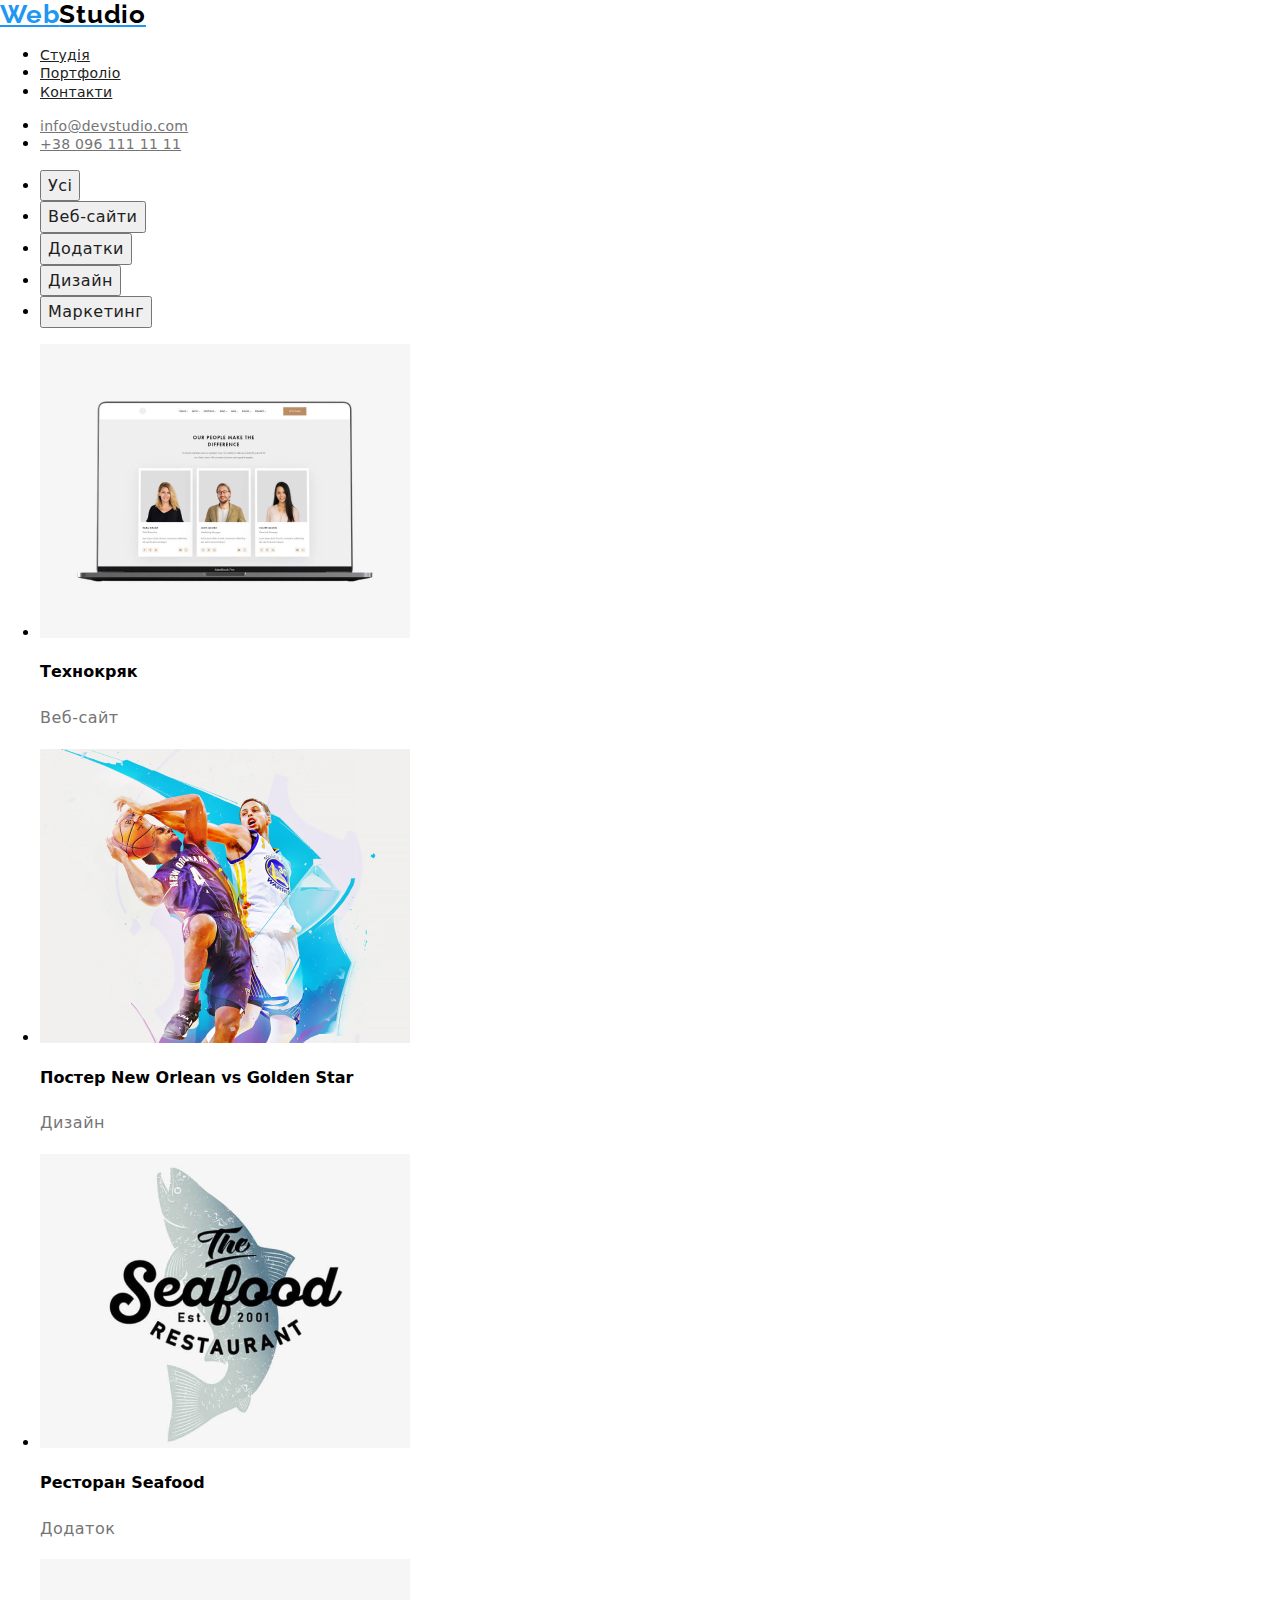
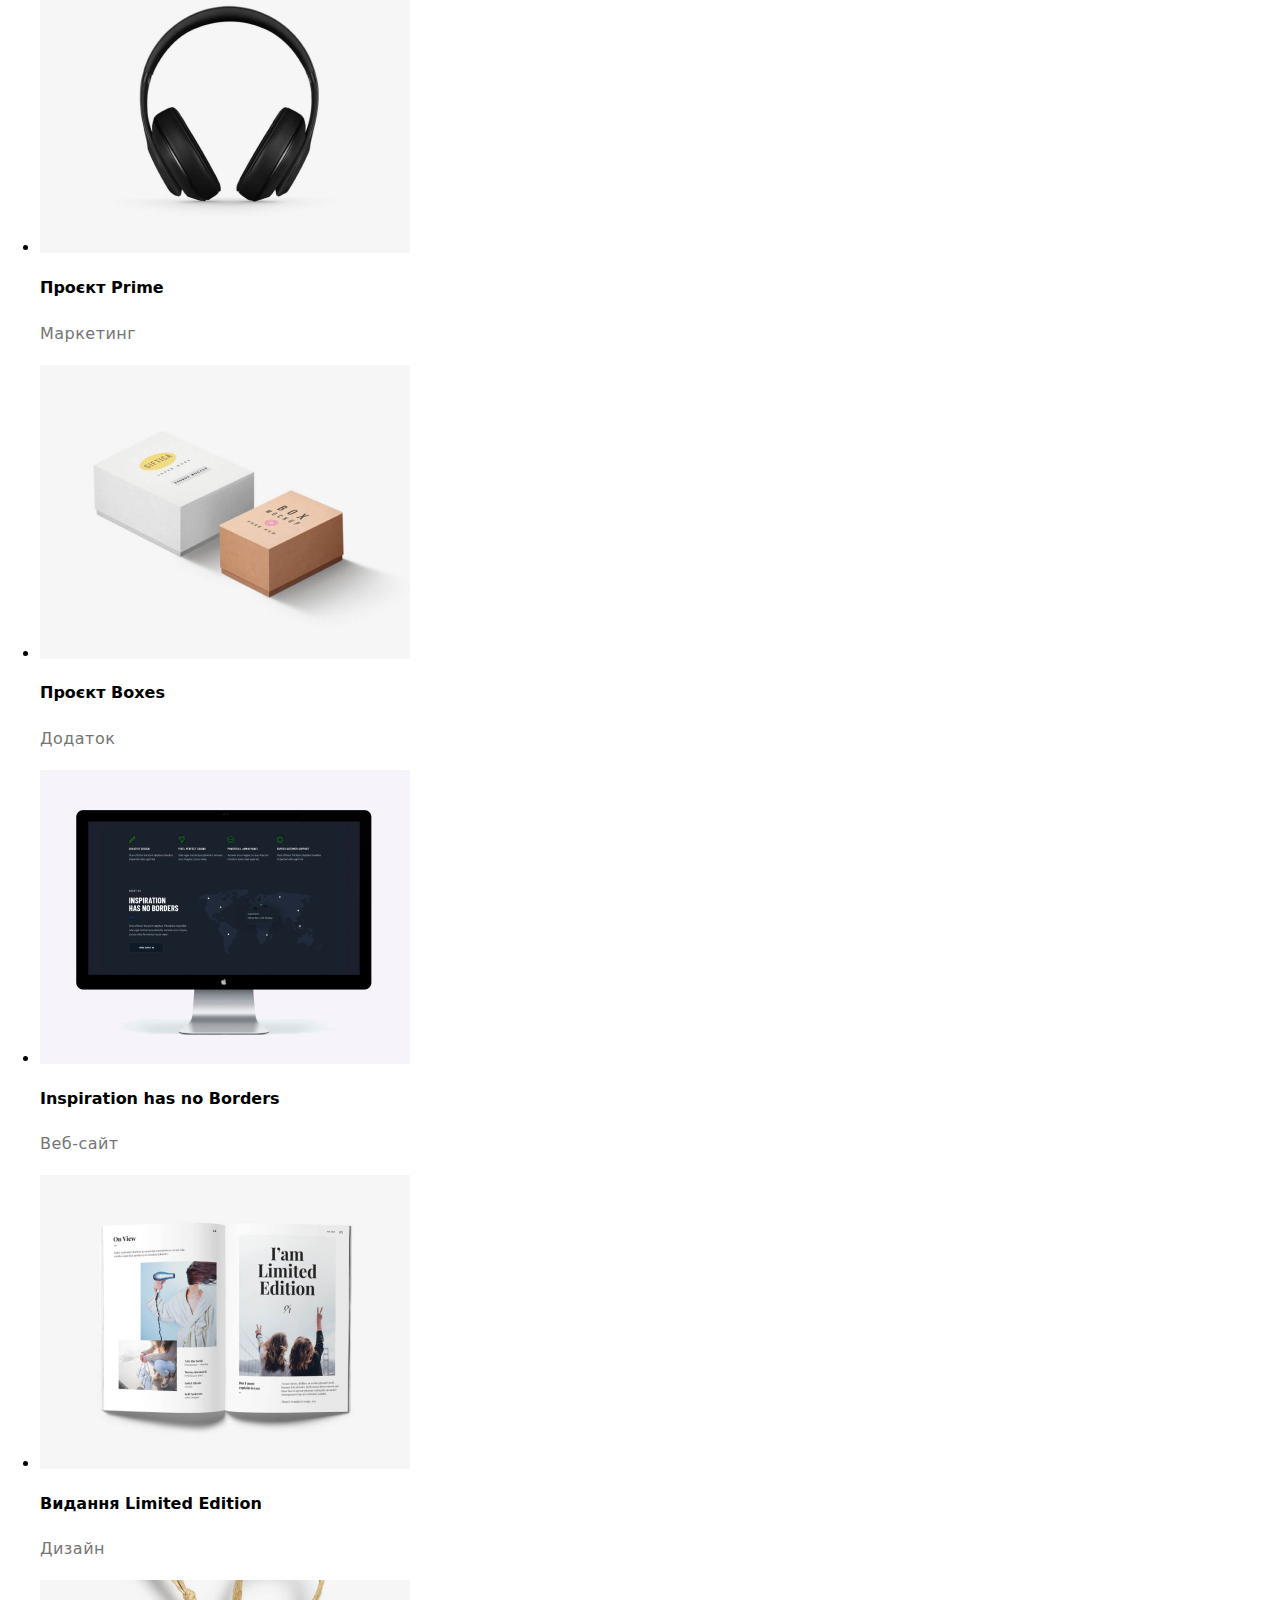
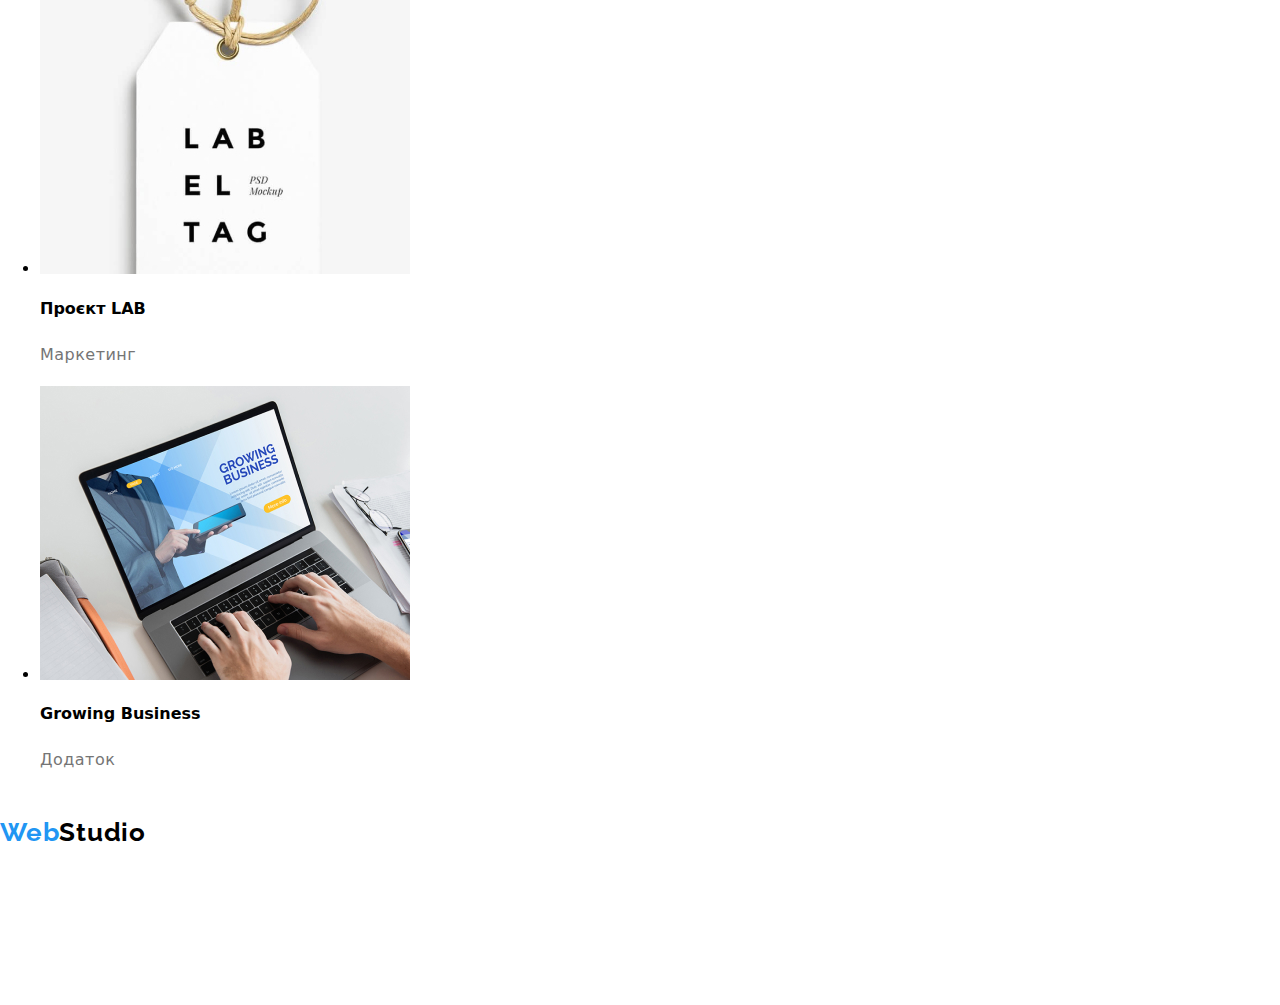
==== portfolio.html @ 3a5f72e8 "normalize" ====
<!DOCTYPE html>
<html lang="en">
<head>
    <meta charset="UTF-8">
    <meta name="viewport" content="width=device-width, initial-scale=1.0">
    <title>Document</title>
    <link rel="preconnect" href="https://fonts.googleapis.com">
    <link rel="preconnect" href="https://fonts.gstatic.com" crossorigin>
    <link href="https://fonts.googleapis.com/css2?family=Raleway:wght@700&family=Roboto:wght@400;500;700;900&display=swap" rel="stylesheet">
        <link rel="stylesheet" href="./style.css">
        <link rel="stylesheet" href="https://cdnjs.cloudflare.com/ajax/libs/modern-normalize/2.0.0/modern-normalize.min.css">
</head>
<body>
    <main>
    <section class="navigation">
<header class="navigation-head">
    <a class="nav-first" href="./index.html">Web<span class="nav-second">Studio</span></a>
    <nav class="navigation-head">
        <ul class="navigation-list">
            <li class="navigation-item">
                <a href="./index.html" class="navigation-title">Студія</a>
            </li>
            <li class="navigation-item">
                <a href="./portfolio.html" class="navigation-title">Портфоліо</a>
            </li>
            <li class="navigation-item">
                <a href="" class="navigation-title">Контакти</a>
            </li>
        </ul>
    </nav>
    <ul>
        <li class="navigation-item">
            <a href="mailto:info@devstudio.com" class="navigation-address">info@devstudio.com</a>
        </li>
        <li class="navigation-item">
            <a href="tel:+380961111111" class="navigation-address">+38 096 111 11 11</a>
        </li>
    </ul>
</header>
</section>
<section class="works">
    <ul class="works-table">
        <li class="works-item">
            <button class="works-button" type="button">Усі</button>
        </li>
        <li class="works-item">
            <button class="works-button" type="button">Веб-сайти</button>
        </li>
        <li class="works-item">
            <button class="works-button" type="button">Додатки</button>
        </li>
        <li class="works-item">
            <button class="works-button" type="button">Дизайн</button>
        </li>
        <li class="works-item">
            <button class="works-button" type="button">Маркетинг</button>
        </li>
    </ul>
    </section>
    <section class="workers">
    <ul class="workers-chart">
        <li class="">
            <img src="./images/project_1.jpg" alt="Технокряк" class="workers">
            <h4 class="workers-title">Технокряк</h4>
            <p class="workers-text">Веб-сайт</p>
        </li>
        <li class="workers-item">
            <img src="./images/project_2.jpg" alt="Дизайн" class="">
            <h4 class="workers-title">Постер New Orlean vs Golden Star</h4>
            <p class="workers-text">Дизайн</p>
        </li>
        <li class="workers-item">
            <img src="./images/project_3.jpg" alt="Додаток" class="workers">
            <h4 class="workers-title">Ресторан Seafood</h4>
            <p class="workers-text">Додаток</p>
        </li>
        <li class="workers-item">
            <img src="./images/project_4.jpg" alt="Маркетинг">
            <h4 class="workers-title">Проєкт Prime</h4>
            <p class="workers-text">Маркетинг</p>
        </li>
        <li class="workers-item">
            <img src="./images/project_5.jpg" alt="Додаток">
            <h4 class="workers-title">Проєкт Boxes</h4>
            <p class="workers-text">Додаток</p>
        </li>
        <li class="workers-item">
            <img src="./images/project_6.jpg" alt="Веб-сайт">
            <h4 class="workers-title">Inspiration has no Borders</h4>
            <p class="workers-text">Веб-сайт</p>
        </li>
        <li class="workers-item">
            <img src="./images/project_7.jpg" alt="Дизайн">
            <h4 class="workers-title">Видання Limited Edition</h4>
            <p class="workers-text">Дизайн</p>
        </li>
        <li class="workers-item">
            <img src="./images/project_8.jpg" alt="Маркетинг">
            <h4 class="workers-title">Проєкт LAB</h4>
            <p class="workers-text">Маркетинг</p>
        </li>
        <li class="workers-item">
            <img src="./images/project_9.jpg" alt="Додаток">
            <h4 class="workers-title">Growing Business</h4>
            <p class="workers-text">Додаток</p>
        </li>
    </ul>
</main>
</section>
<section class="cellar">
<footer class="cellar-basement">
    <h5 class="basement-first">Web<span class="basement-second">Studio</span></h5>
    <p class="cellar-street">м. Київ, пр-т Лесі Українки, 26</p>
    <p class="cellar-email">info@devstudio.com</p>
    <p class="cellar-tell">+38 096 111 11 11</p>
</footer>
</section>
</body>
</html>
---- style.css ----
:root{
    
    --texts-color: #212121;
    --contents-color: #757575;
    --overlay-color: #2196F3;
    --footer-color: #2F303A;
    --buttons-color: #F5F4FA;

}

body {
    font-family: 'Roboto';
}

.nav-title {
    font-weight: 500;
    font-size: 14px;
    line-height: normal;
    letter-spacing: 2.64px;
    color: var(--texts-color);
}

.nav-title:hover {
    color: #2196F3;
}

.nav-address {
    font-weight: 500;
    font-size: 14px;
    line-height: normal;
    letter-spacing: 0.28px;
    color: var(--contents-color);
}

.nav-address:hover {
    color: #2196F3;
}

.advertising-title {
    color: #FFF;
text-align: center;
font-size: 44px;
font-weight: 900;
line-height: 1.36; 
letter-spacing: 2.64px;
text-transform: uppercase;
}

.advertising-order {
    color: #FFF;
    font-size: 16px;
    font-weight: 700;
    line-height: 1.8;
    letter-spacing: 0.96px;
    text-align: center;
}

.advertising-text {
    font-weight: 700;
    font-size: 14px;
    line-height: normal;
    letter-spacing: 0.42px;
    text-transform: uppercase;
    color: var(--texts-color);
}

.advertising-information {
    font-weight: 400;
    font-size: 14px;
    line-height: 1.7;
    letter-spacing: 0.42px;
    color: var(--contents-color);
}

.about-title {
    font-weight: 700;
    font-size: 36px;
    line-height: normal;
    text-align: center;
    letter-spacing: 1.08px;
    color: var(--texts-color);
}

.about-headline {
    color: var(--texts-color);
text-align: center;
font-size: 36px;
font-weight: 700;
line-height: normal;
letter-spacing: 1.08px;
}

.about-worker {
    color: var(--texts-color);
text-align: center;
font-size: 16px;
font-weight: 500;
line-height: normal;
letter-spacing: 0.48px;
}


.about-work {
    color: var(--contents-color);
text-align: center;
font-size: 16px;
font-weight: 400;
line-height: normal;
letter-spacing: 0.48px;
}


.basement-address {
    color: #FFF;
    font-family: Roboto;
    font-size: 14px;
    font-weight: 400;
    line-height: 1.7; 
    letter-spacing: 0.42px;
}

.basement-email {
    color: rgba(255, 255, 255, 0.60);

    font-family: Roboto;
    font-size: 14px;
    font-weight: 400;
    line-height: 1.7;
    letter-spacing: 0.42px;
}

.basement-tel {
    color: rgba(255, 255, 255, 0.60);

    font-family: Roboto;
    font-size: 14px;
    font-weight: 400;
    line-height: 1.7;
    letter-spacing: 0.42px;
}

.navigation-title {
    color: var(--texts-color);
font-size: 14px;
font-weight: 500;
line-height: normal;
letter-spacing: 0.28px;
}

.navigation-title:hover {
    color: #2196F3;
}

.navigation-address {
    color: var(--contents-color);
font-size: 14px;
font-weight: 500;
line-height: normal;
letter-spacing: 0.28px;
}

.navigation-address:hover {
    color: #2196F3;
}

.works-button {
    color: var(--texts-color);
text-align: center;
font-size: 16px;
font-weight: 500;
line-height: 1.6;
letter-spacing: 0.48px;
}

.works-button:hover
    color: #FFF ;
    border: none;

.workers-title {
    color: var(--texts-color);
font-size: 18px;
font-weight: 700;
line-height: 2;
letter-spacing: 1.08px;
}

.workers-text {
    color: var(--contents-color);
font-size: 16px;
font-weight: 400;
line-height: 1.87;
letter-spacing: 0.48px;
}

.cellar-street {
    color: #FFF;
    font-family: Roboto;
    font-size: 14px;
    font-weight: 400;
    line-height: 1.7;
    letter-spacing: 0.42px;
}

.cellar-email {
    color: rgba(255, 255, 255, 0.60);
    font-family: Roboto;
    font-size: 14px;
    font-weight: 400;
    line-height: 1.7;
    letter-spacing: 0.42px;
}

.cellar-tell {
    color: rgba(255, 255, 255, 0.60);
    font-family: Roboto;
    font-size: 14px;
    font-weight: 400;
    line-height: 1.7;
    letter-spacing: 0.42px;
}

.basement-first {
    color: #2196F3;
    font-family: Raleway;
    font-size: 26px;
    font-style: normal;
    font-weight: 700;
    line-height: 138,46%;
    letter-spacing: 0.78px;
}

.nav-first {
    color: #2196F3;
font-family: Raleway;
font-size: 26px;
font-style: normal;
font-weight: 700;
line-height: 138,46%;
letter-spacing: 0.78px;
}

.basement-second {
    color: #000;
font-family: Raleway;
font-size: 26px;
font-style: normal;
font-weight: 700;
line-height: 138,46%;
letter-spacing: 0.78px;
}

.nav-second {
    color: #000;
font-family: Raleway;
font-size: 26px;
font-style: normal;
font-weight: 700;
line-height: 138,46%;
letter-spacing: 0.78px;
}
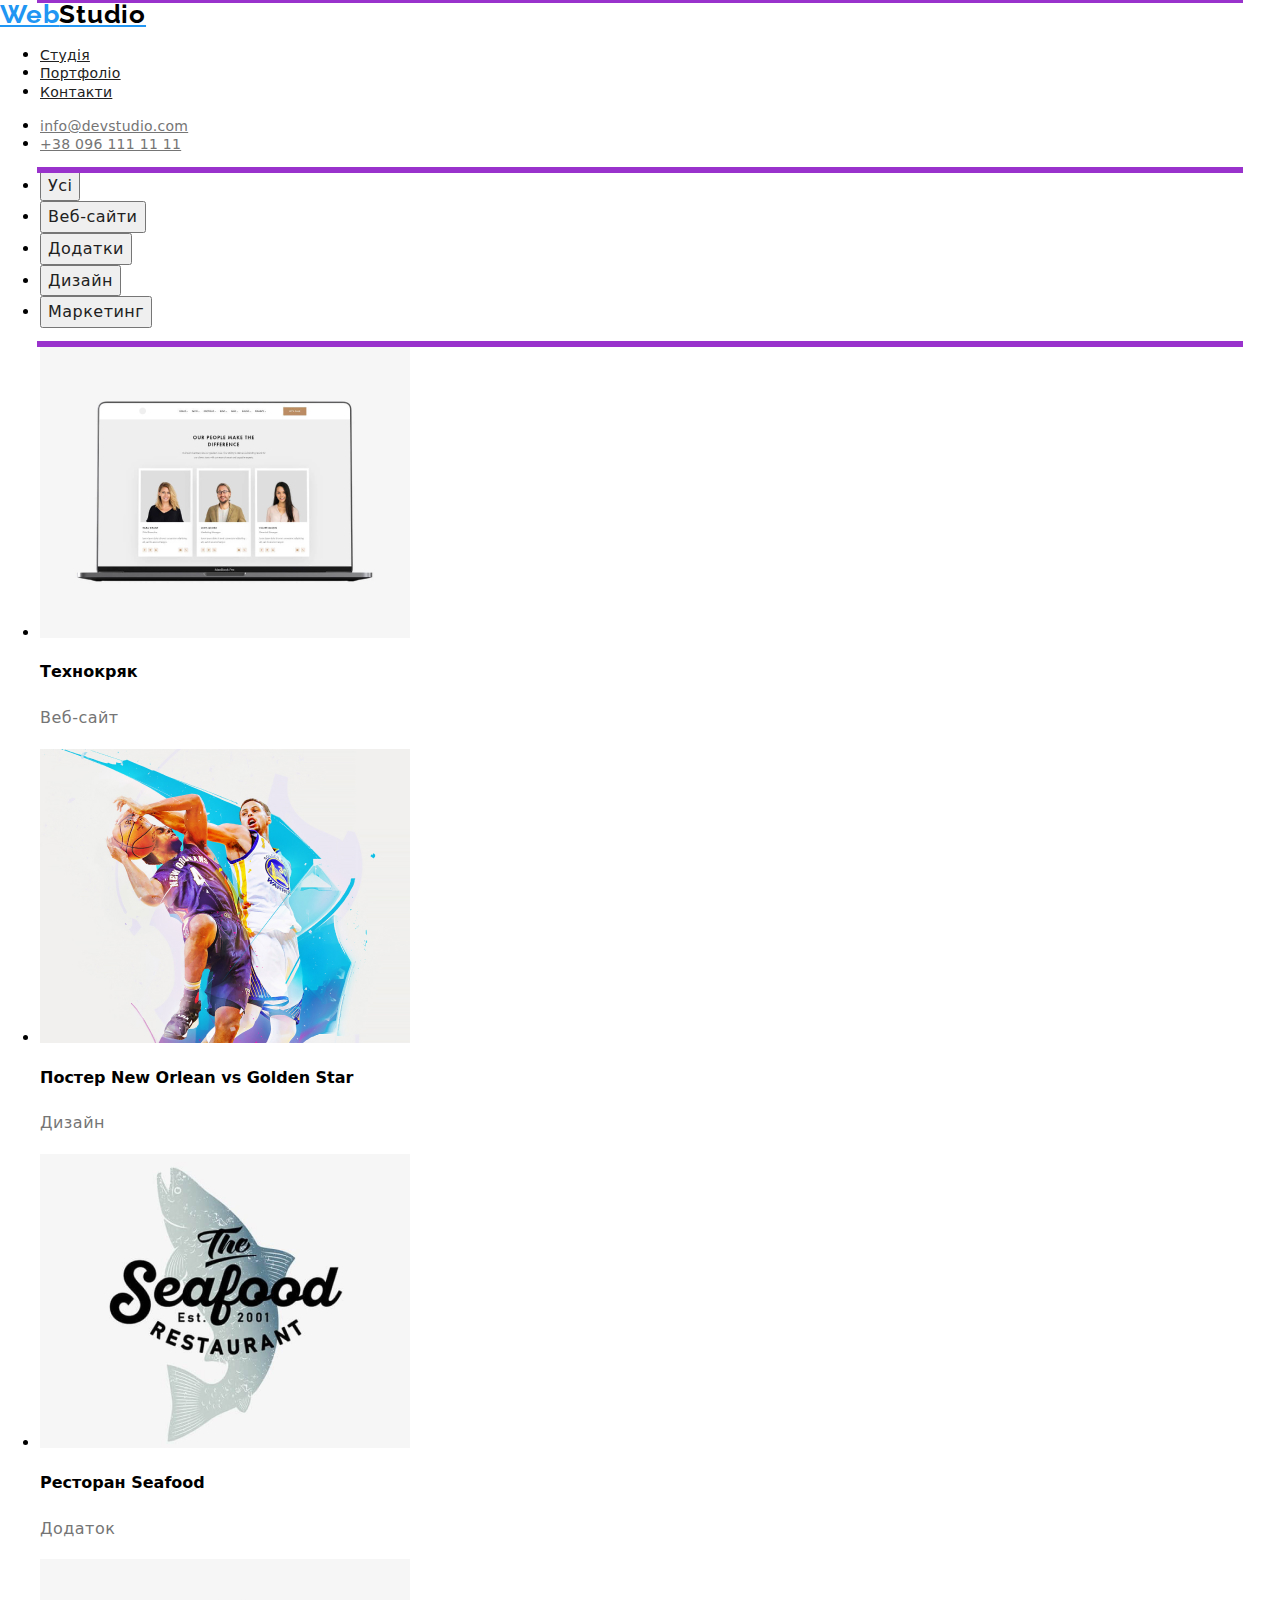
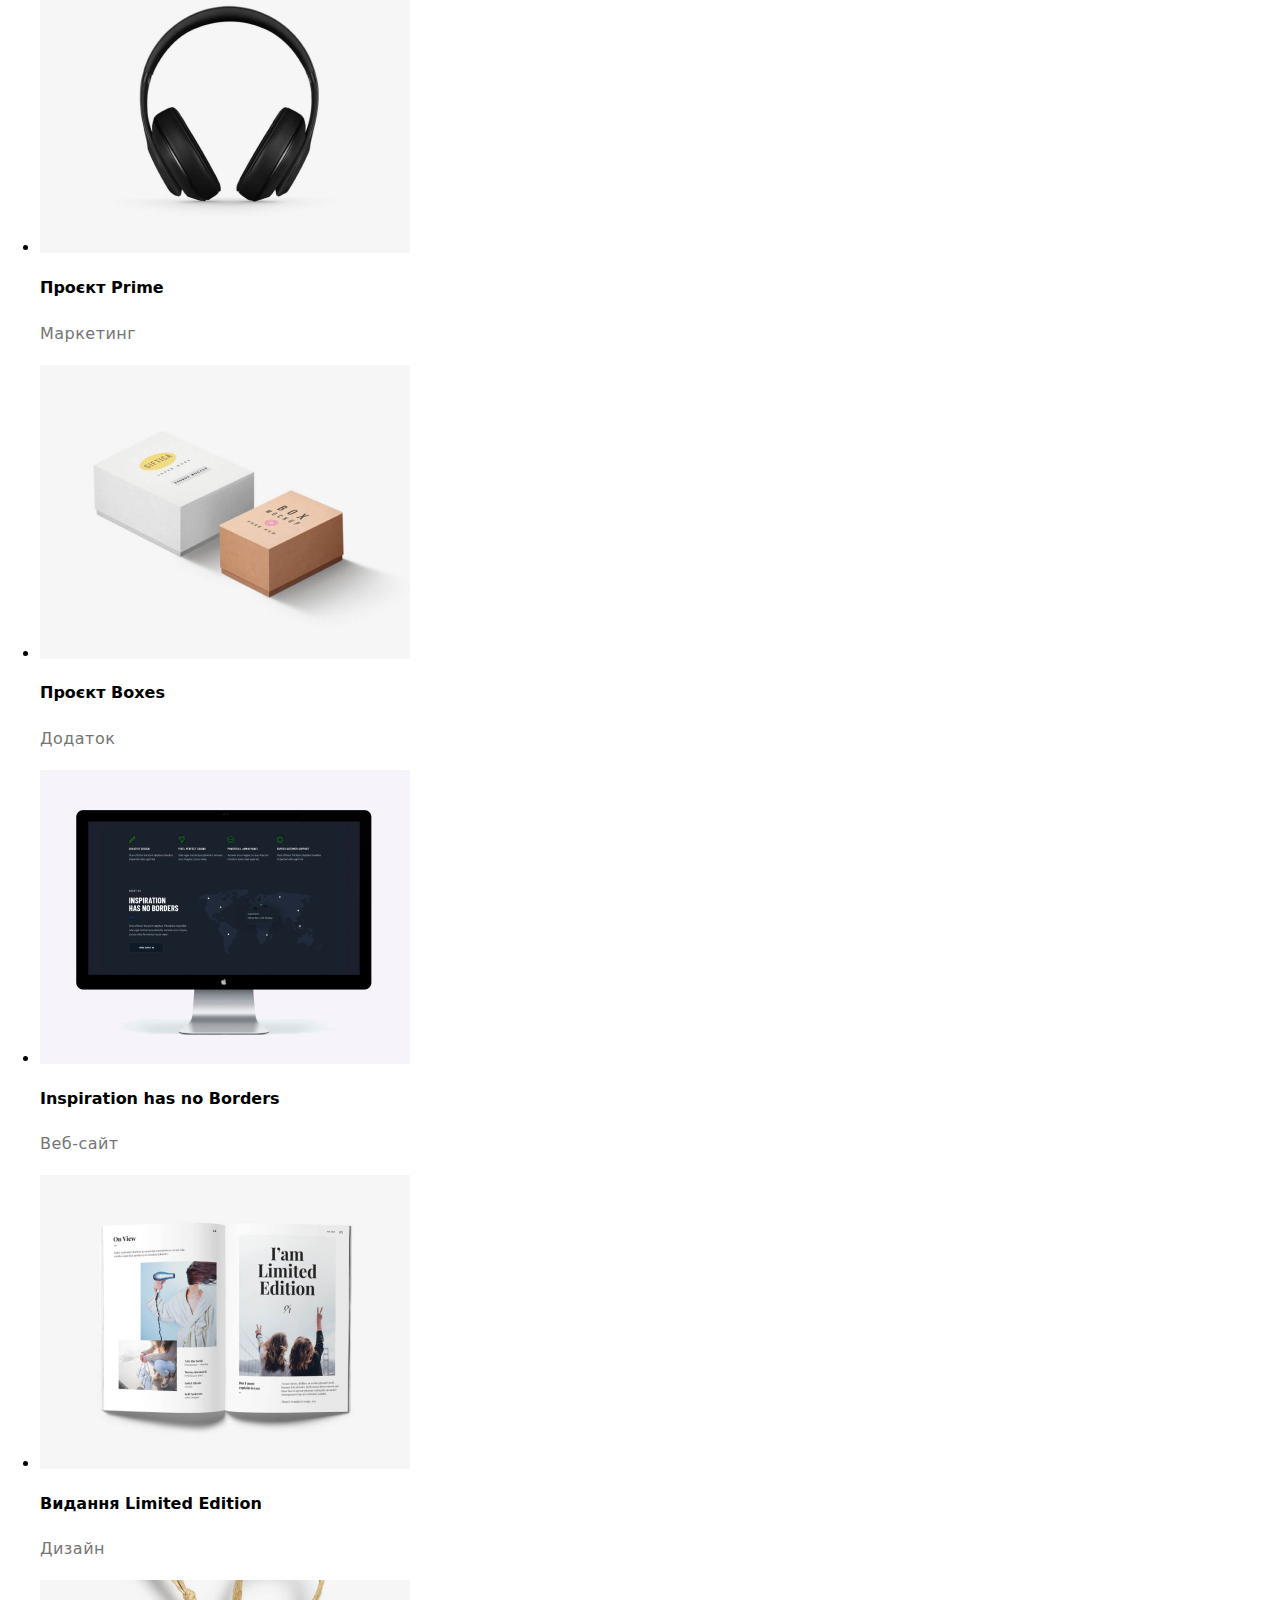
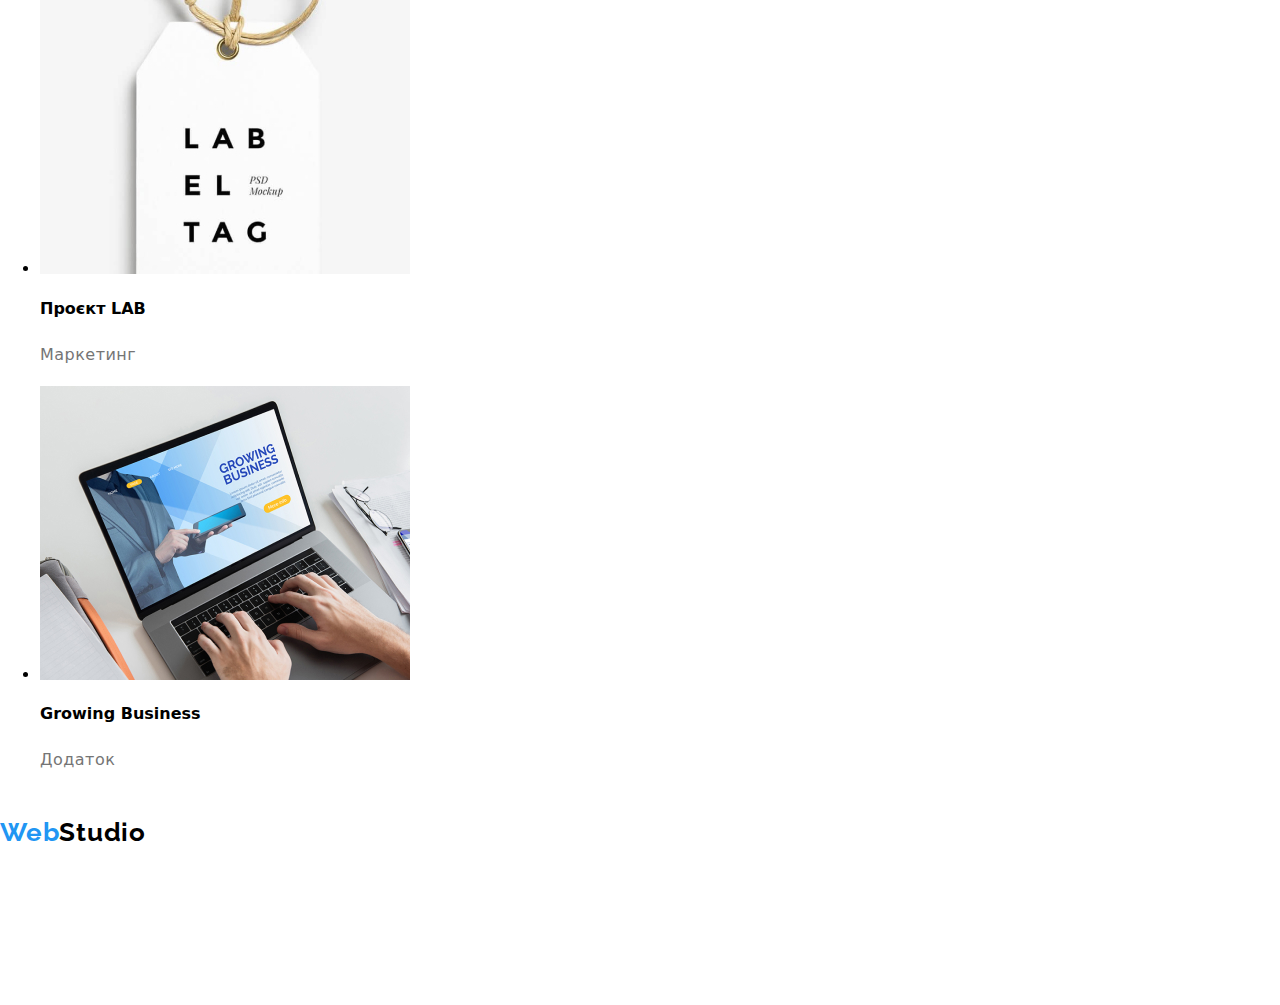
==== commit 8915991b: "container" ====
--- a/portfolio.html
+++ b/portfolio.html
@@ -13,6 +13,7 @@
 <body>
     <main>
     <section class="navigation">
+        <div class="container"></div>
 <header class="navigation-head">
     <a class="nav-first" href="./index.html">Web<span class="nav-second">Studio</span></a>
     <nav class="navigation-head">
@@ -37,8 +38,10 @@
         </li>
     </ul>
 </header>
+</div>
 </section>
 <section class="works">
+    <div class="container"></div>
     <ul class="works-table">
         <li class="works-item">
             <button class="works-button" type="button">Усі</button>
@@ -56,8 +59,10 @@
             <button class="works-button" type="button">Маркетинг</button>
         </li>
     </ul>
+</div>
     </section>
     <section class="workers">
+        <div class="container"></div>
     <ul class="workers-chart">
         <li class="">
             <img src="./images/project_1.jpg" alt="Технокряк" class="workers">
@@ -106,6 +111,7 @@
         </li>
     </ul>
 </main>
+</div>
 </section>
 <section class="cellar">
 <footer class="cellar-basement">
@@ -114,6 +120,7 @@
     <p class="cellar-email">info@devstudio.com</p>
     <p class="cellar-tell">+38 096 111 11 11</p>
 </footer>
+</div>
 </section>
 </body>
 </html>--- a/style.css
+++ b/style.css
@@ -1,3 +1,11 @@
+.container {
+    width: 1200px;
+    padding-left: 15px;
+    padding-right: 15px;
+    margin: 0 auto;
+    outline: solid darkorchid;
+}
+
 
 :root{
     
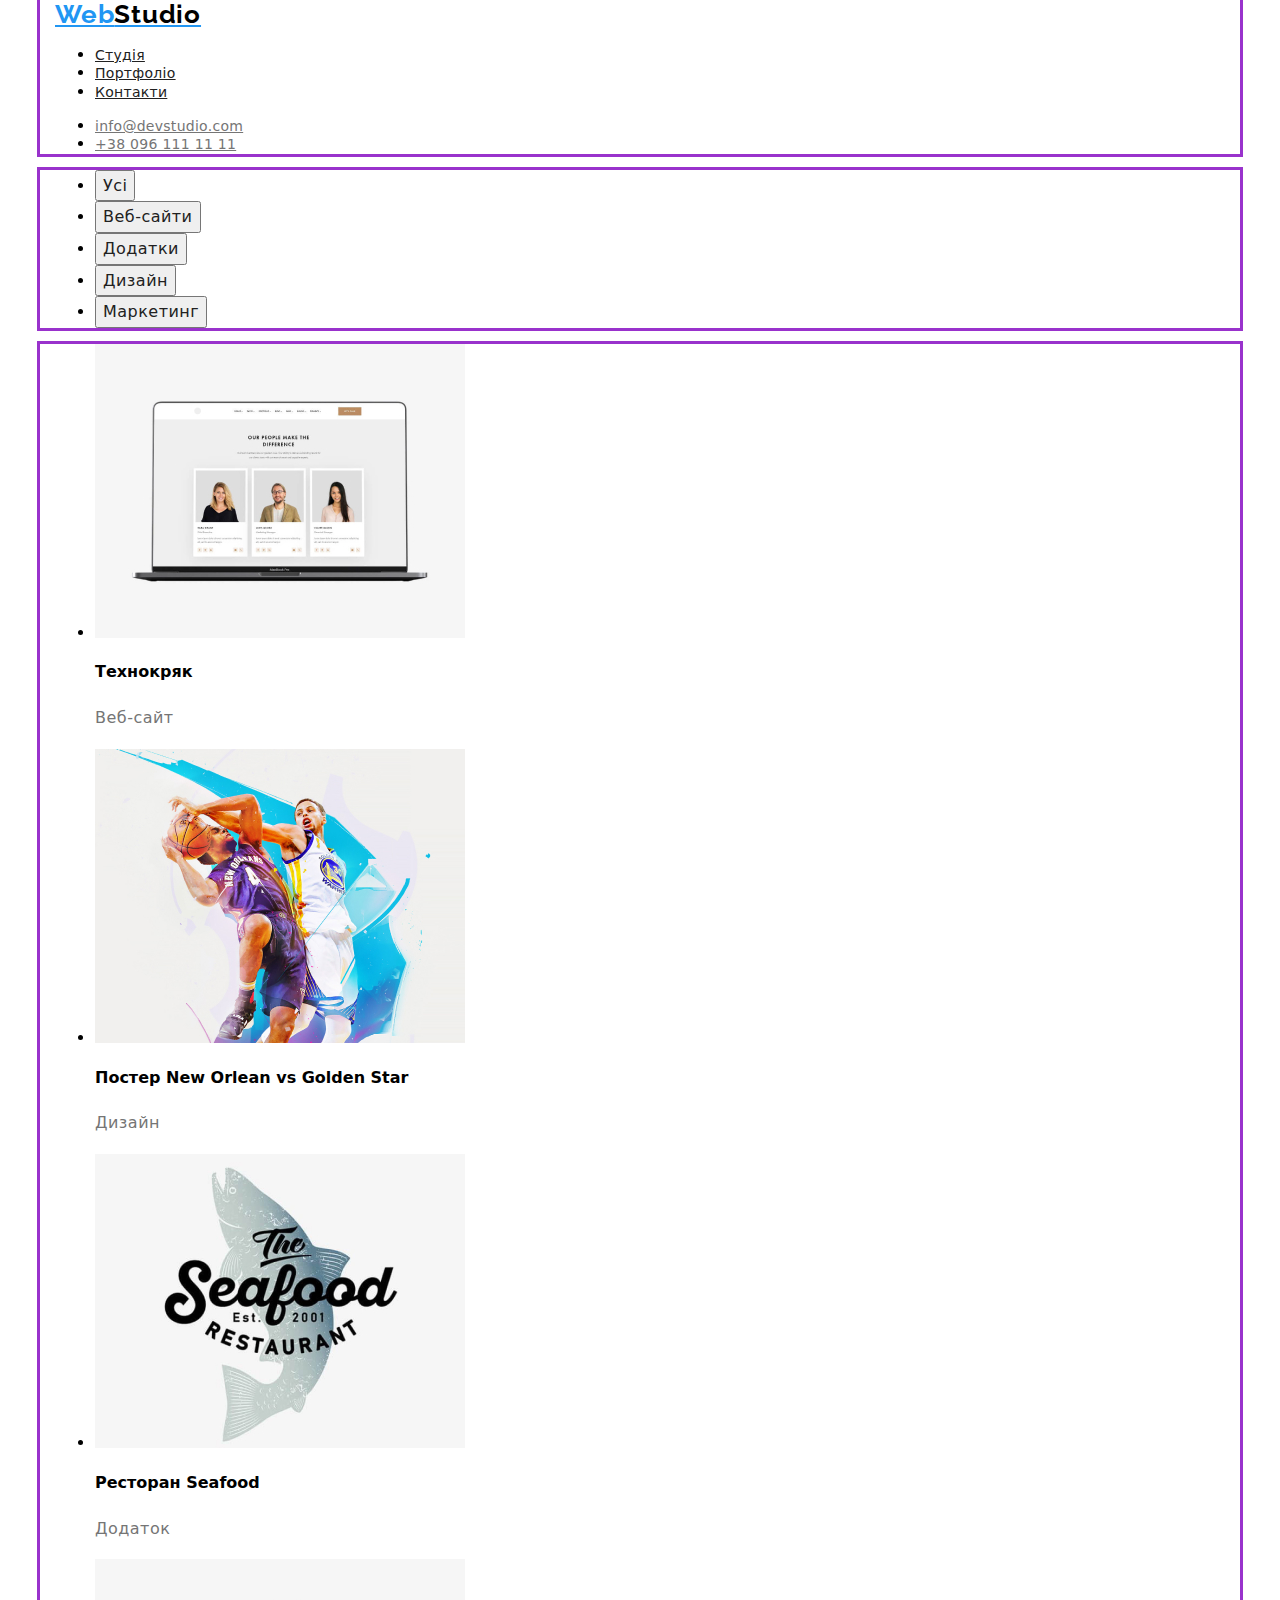
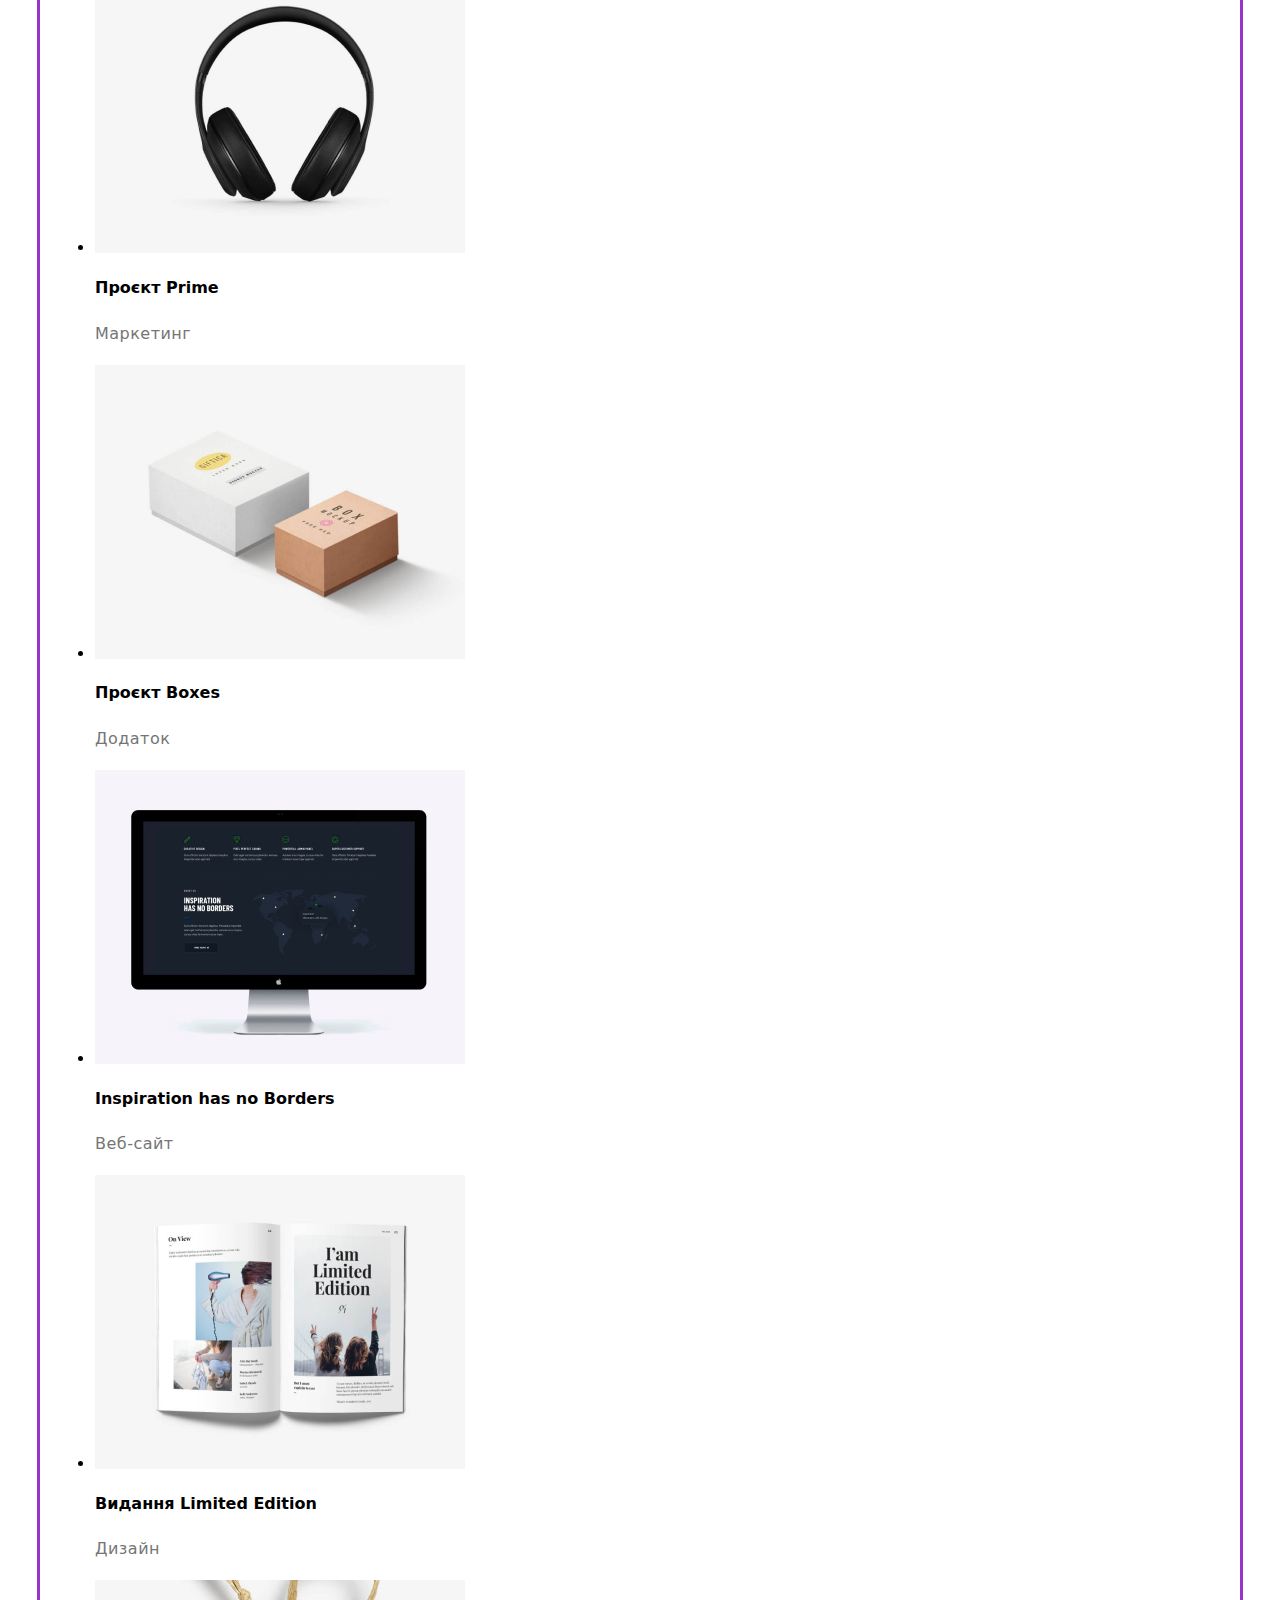
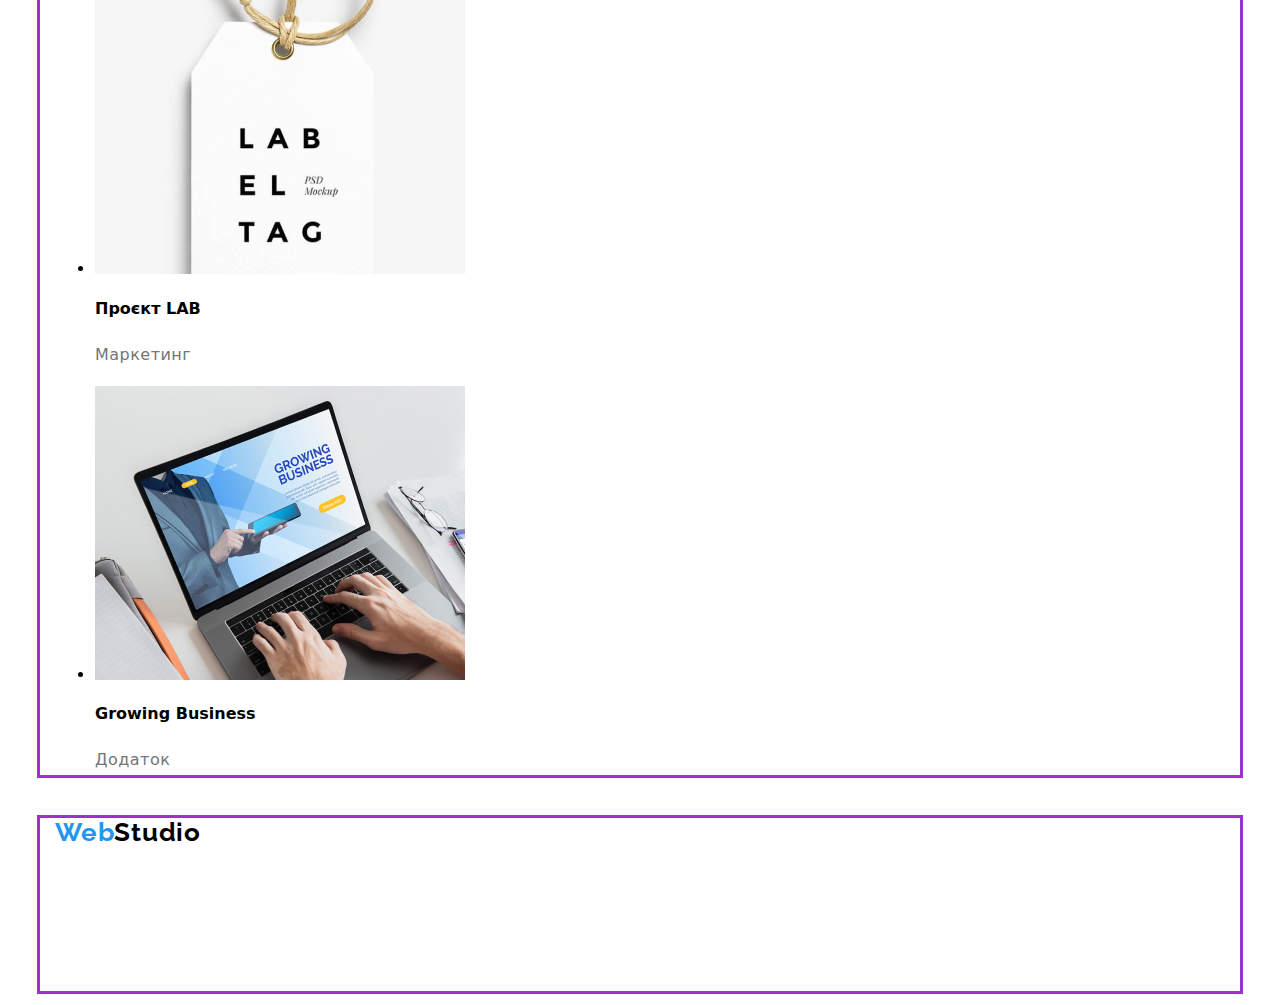
==== commit 382e1095: "portfolio container fix" ====
--- a/portfolio.html
+++ b/portfolio.html
@@ -13,8 +13,8 @@
 <body>
     <main>
     <section class="navigation">
-        <div class="container"></div>
 <header class="navigation-head">
+    <div class="container">
     <a class="nav-first" href="./index.html">Web<span class="nav-second">Studio</span></a>
     <nav class="navigation-head">
         <ul class="navigation-list">
@@ -41,7 +41,7 @@
 </div>
 </section>
 <section class="works">
-    <div class="container"></div>
+    <div class="container">
     <ul class="works-table">
         <li class="works-item">
             <button class="works-button" type="button">Усі</button>
@@ -62,7 +62,7 @@
 </div>
     </section>
     <section class="workers">
-        <div class="container"></div>
+        <div class="container">
     <ul class="workers-chart">
         <li class="">
             <img src="./images/project_1.jpg" alt="Технокряк" class="workers">
@@ -115,12 +115,13 @@
 </section>
 <section class="cellar">
 <footer class="cellar-basement">
+    <div class="container">
     <h5 class="basement-first">Web<span class="basement-second">Studio</span></h5>
     <p class="cellar-street">м. Київ, пр-т Лесі Українки, 26</p>
     <p class="cellar-email">info@devstudio.com</p>
     <p class="cellar-tell">+38 096 111 11 11</p>
+    </div>
 </footer>
-</div>
 </section>
 </body>
 </html>--- a/style.css
+++ b/style.css
@@ -182,8 +182,7 @@
 }
 
 .works-button:hover
-    color: #FFF ;
-    border: none;
+
 
 .workers-title {
     color: var(--texts-color);
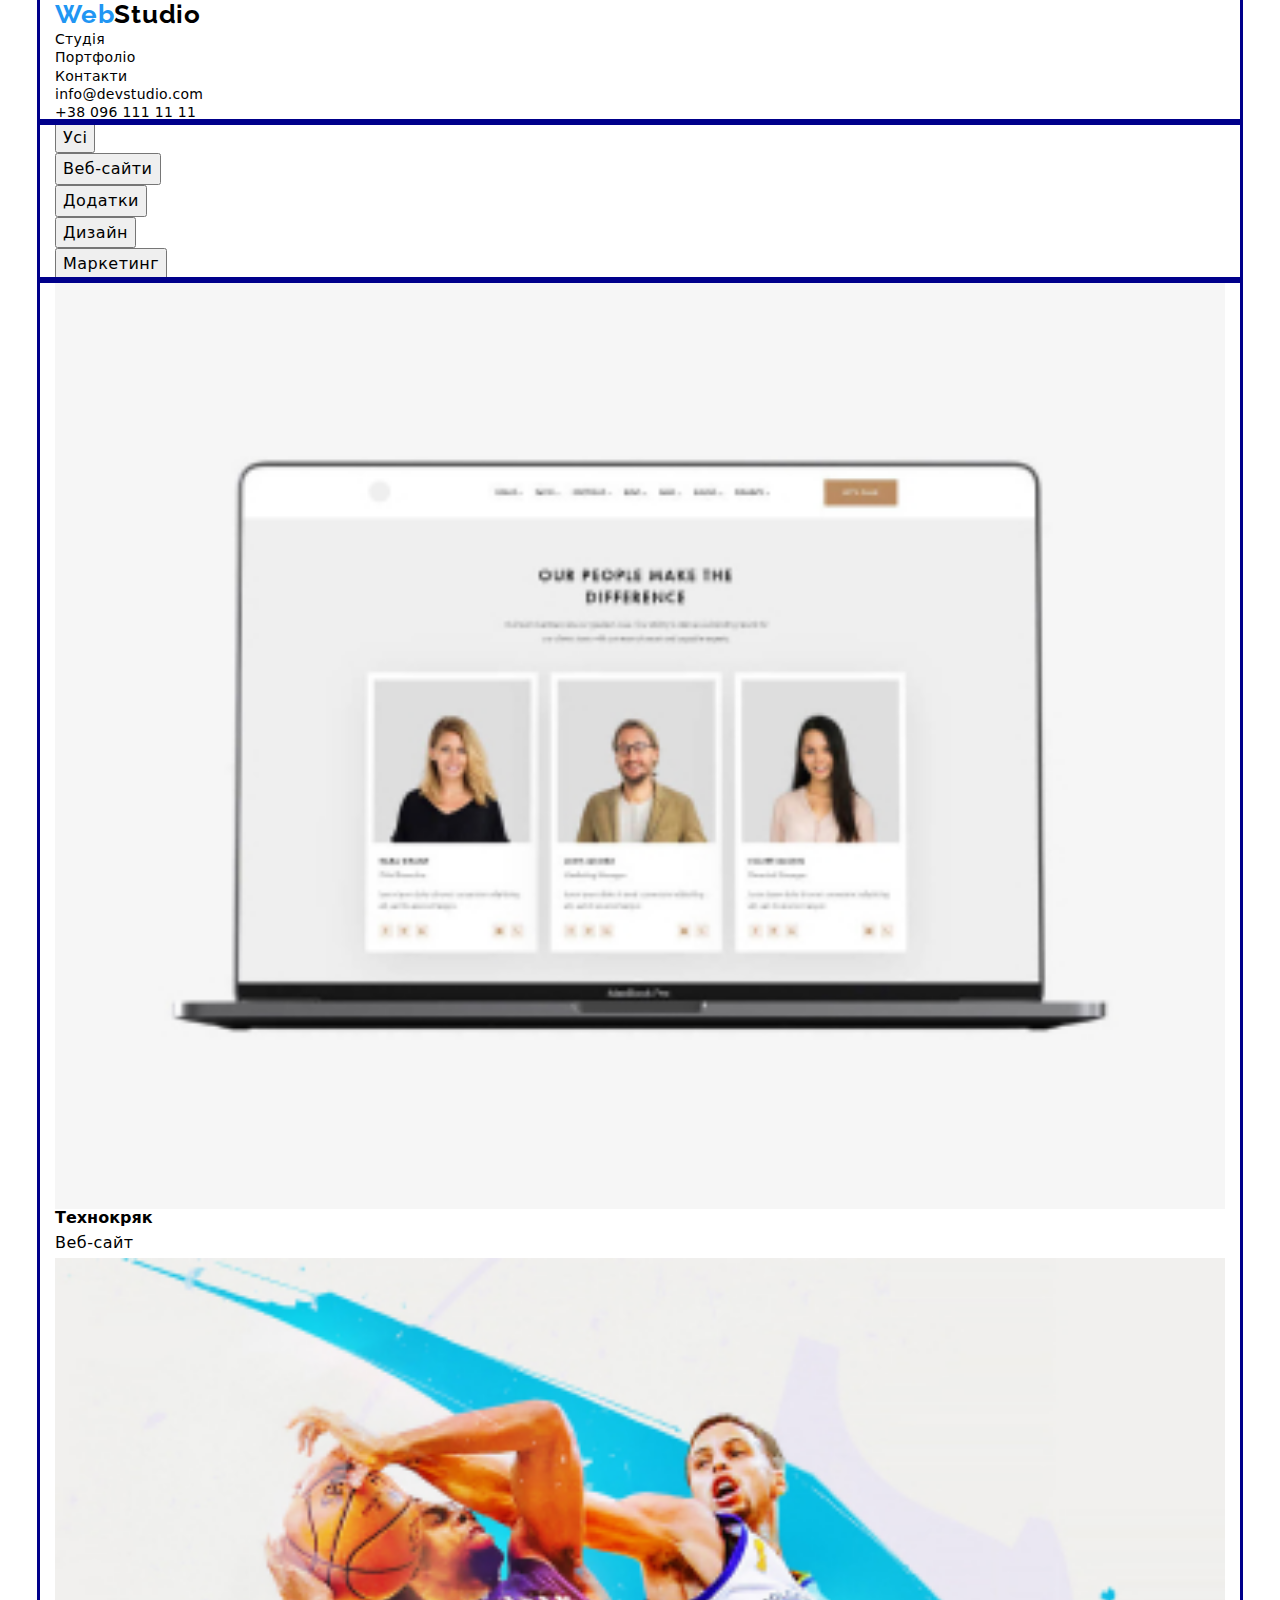
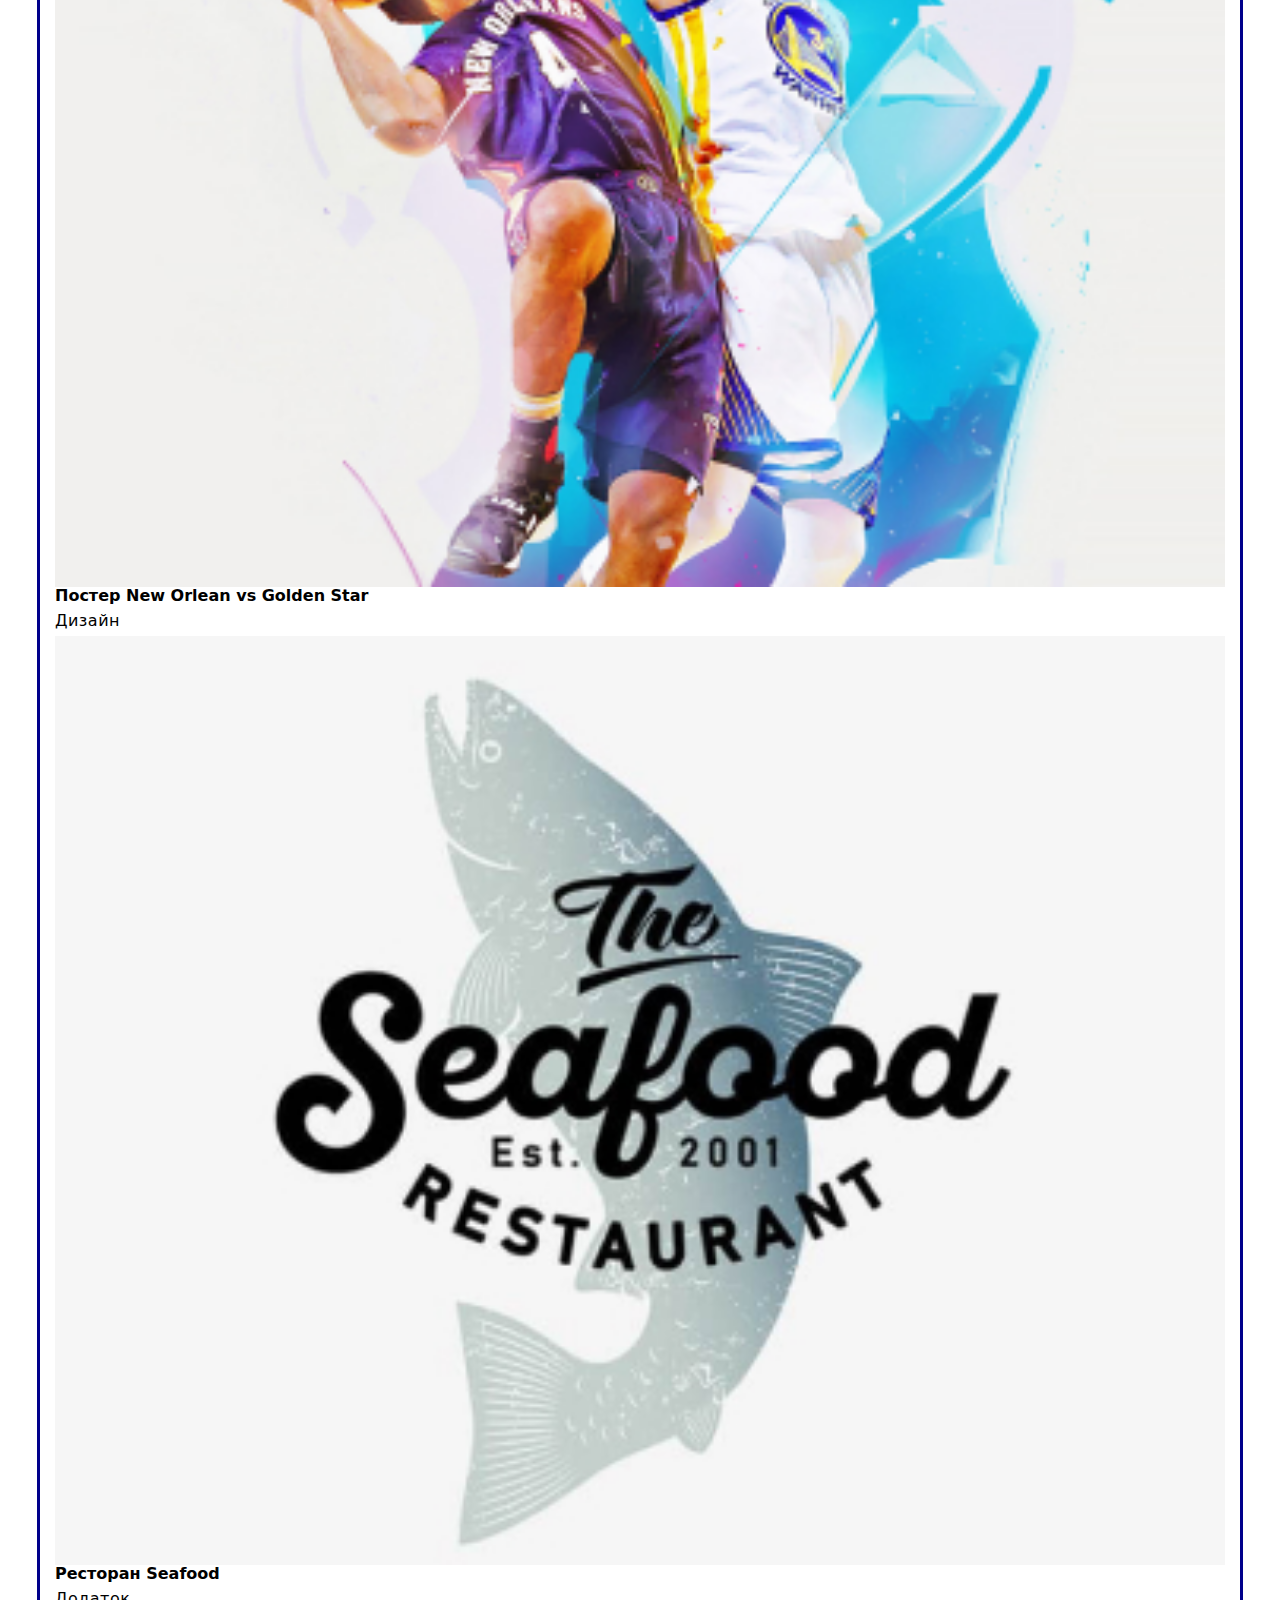
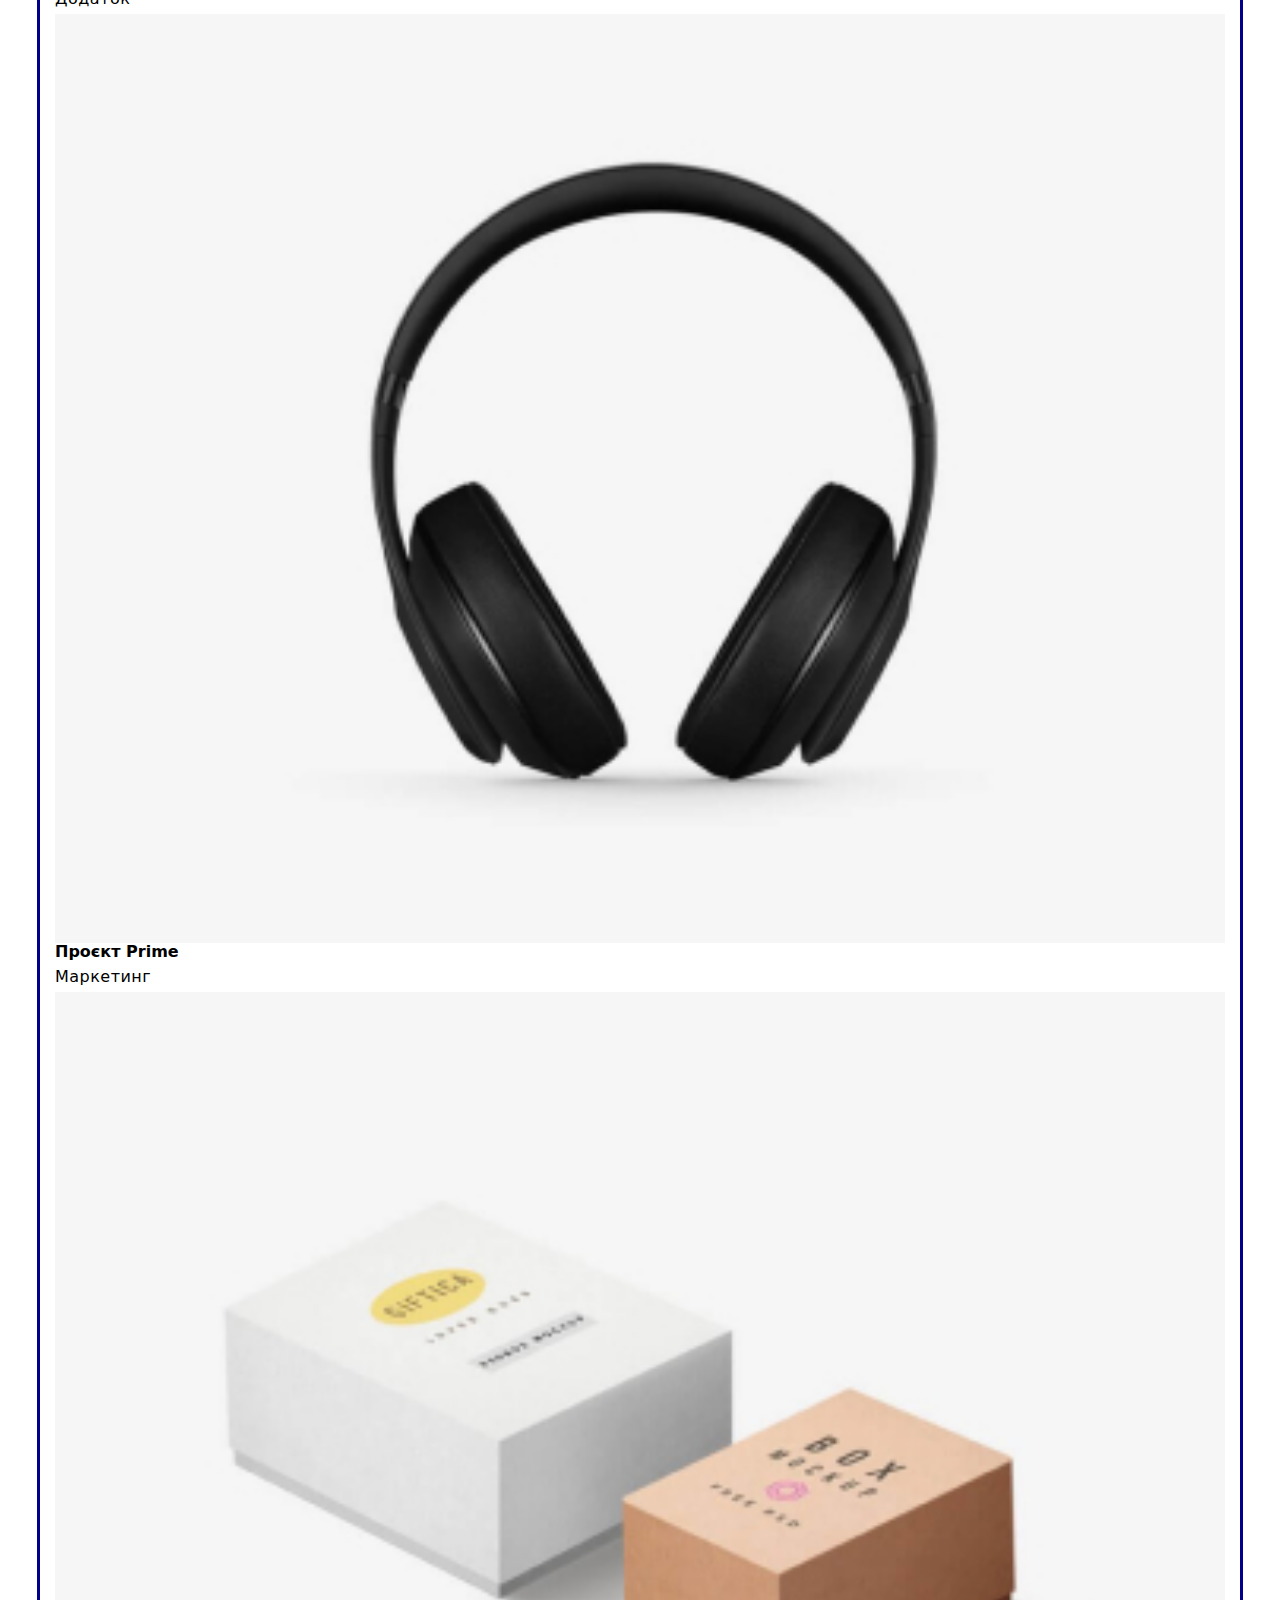
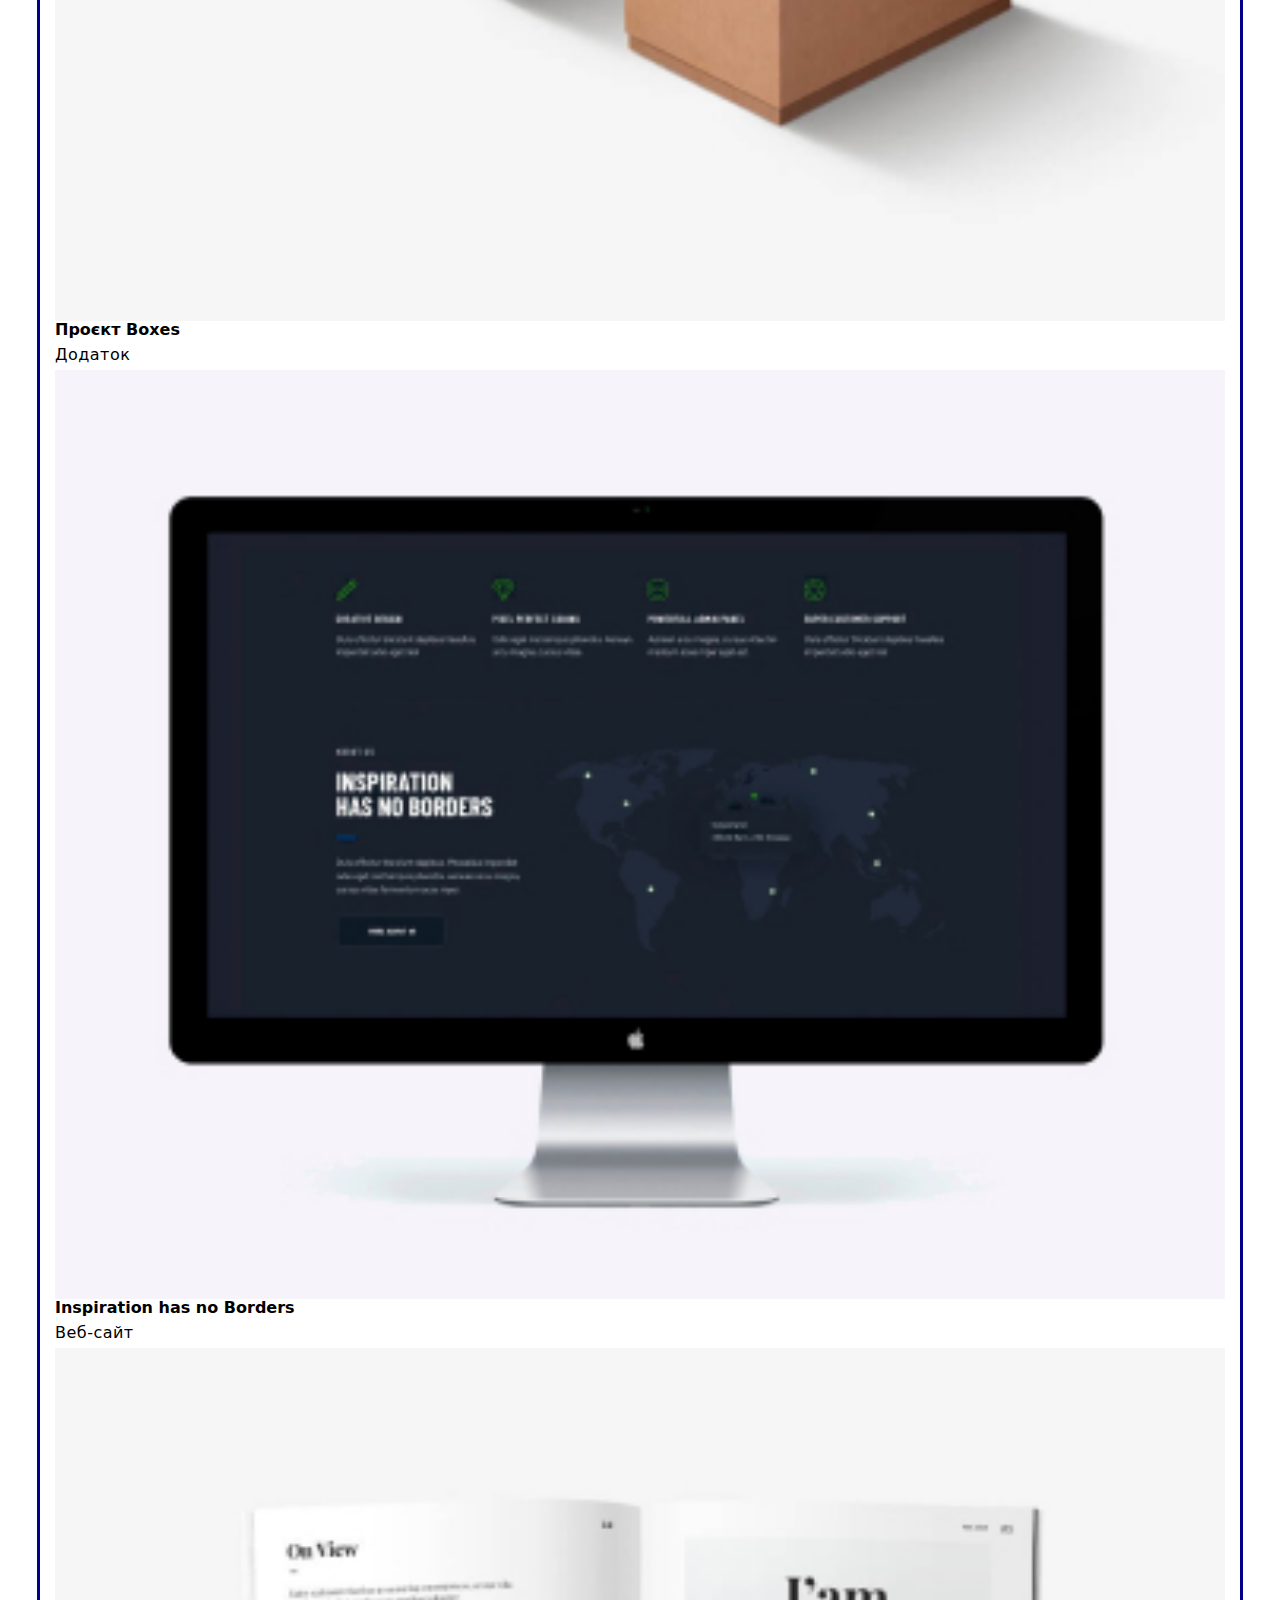
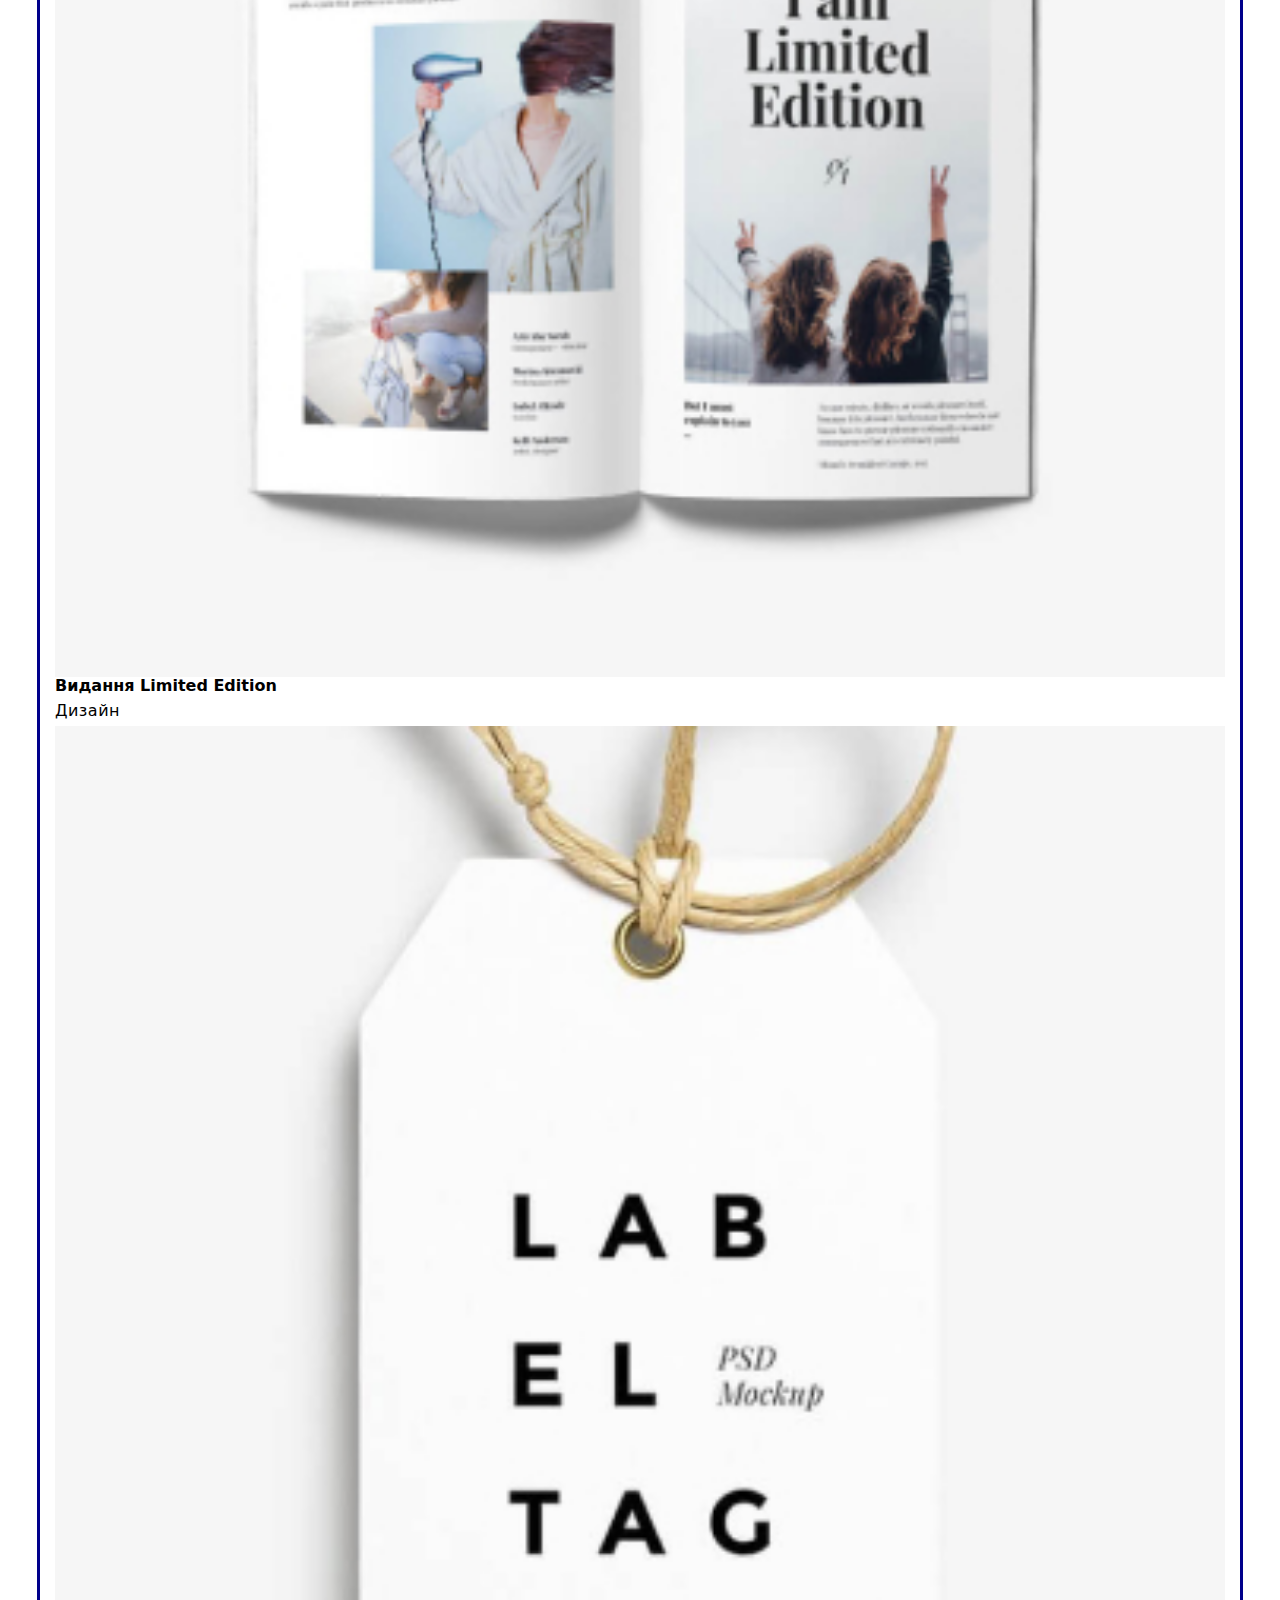
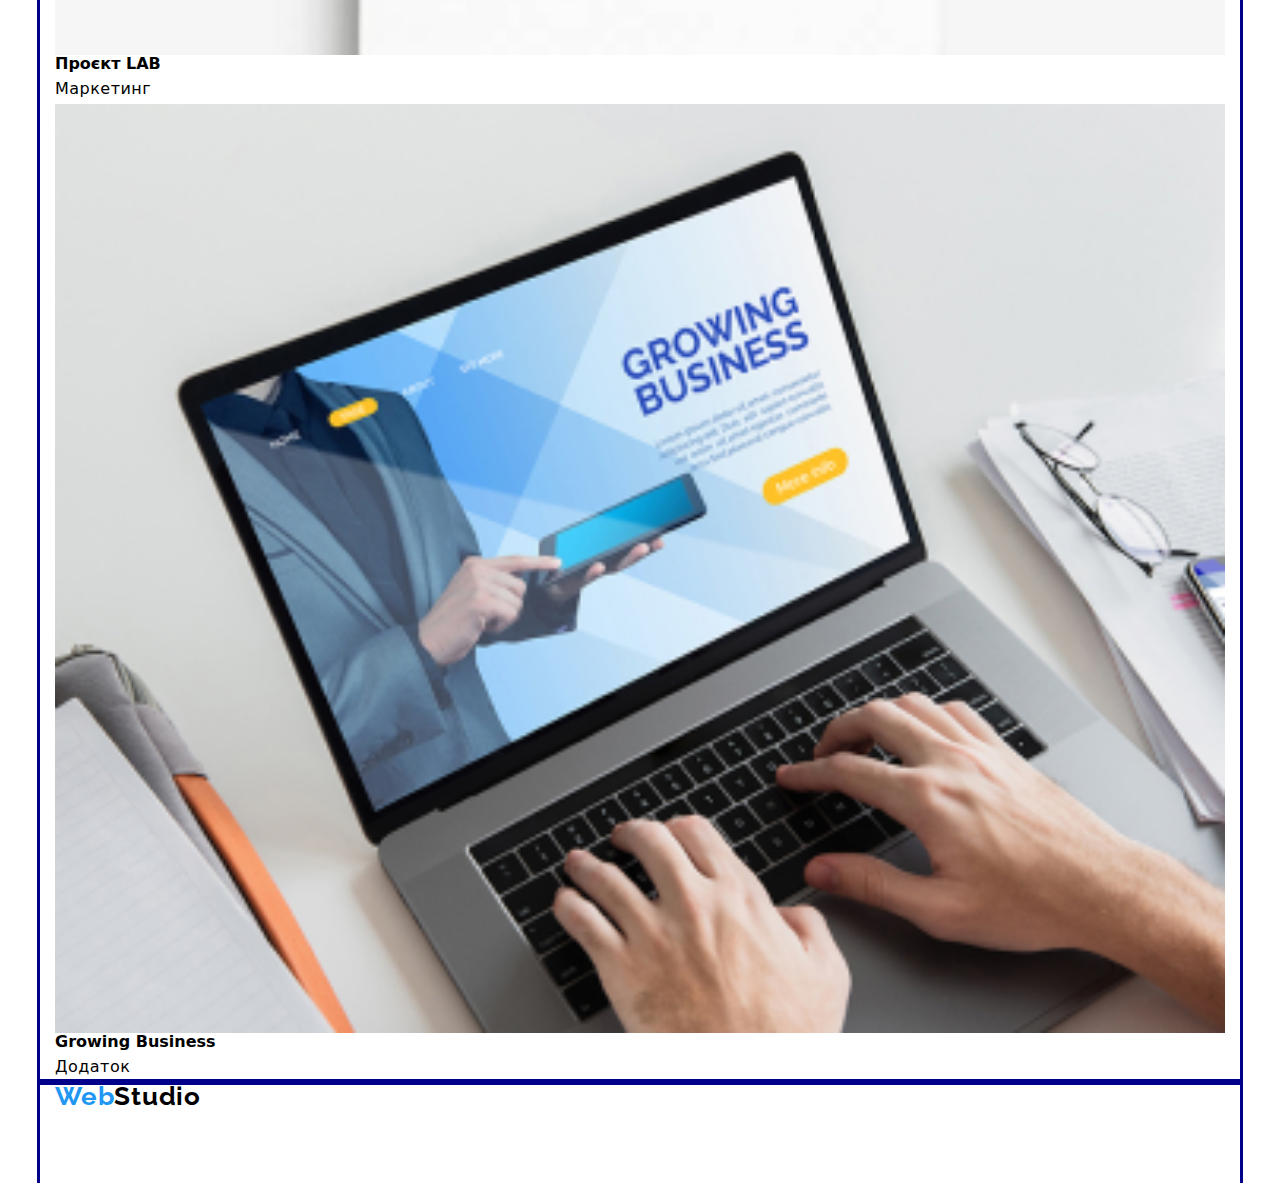
==== commit 5d43456b: "reset.css" ====
--- a/portfolio.html
+++ b/portfolio.html
@@ -9,6 +9,7 @@
     <link href="https://fonts.googleapis.com/css2?family=Raleway:wght@700&family=Roboto:wght@400;500;700;900&display=swap" rel="stylesheet">
         <link rel="stylesheet" href="./style.css">
         <link rel="stylesheet" href="https://cdnjs.cloudflare.com/ajax/libs/modern-normalize/2.0.0/modern-normalize.min.css">
+        <link rel="stylesheet" href="./reset.css" />
 </head>
 <body>
     <main>
--- a/style.css
+++ b/style.css
@@ -1,159 +1,273 @@
+:root {
+    --text-color: #212121;
+    --content-color: hsl(0, 0%, 46%);
+    --overlay-color: #2196F3;
+    --footer-color: #2F303A;
+    --button-color: #F5F4FA;
+
+}
+
+.body {
+    font-family: Roboto;
+}
+
 .container {
     width: 1200px;
     padding-left: 15px;
     padding-right: 15px;
     margin: 0 auto;
-    outline: solid darkorchid;
-}
-
-
-:root{
-    
-    --texts-color: #212121;
-    --contents-color: #757575;
-    --overlay-color: #2196F3;
-    --footer-color: #2F303A;
-    --buttons-color: #F5F4FA;
-
-}
-
-body {
-    font-family: 'Roboto';
-}
-
-.nav-title {
-    font-weight: 500;
-    font-size: 14px;
-    line-height: normal;
+    outline: solid darkblue;
+}
+
+.head {
+    padding-top: 24px;
+    padding-bottom: 25px;
+}
+
+.head-container {
+    display: flex;
+    align-items: center;
+}
+
+
+.head-logo {
+    color: var(--overlay-color);
+    font-family: Raleway;
+    font-size: 26px;
+    font-weight: 700;
+    line-height: 1.3;
+    letter-spacing: 0.78px;
+}
+
+.head-logo-color {
+    color: var(--text-color);
+}
+
+.head-list {
+    display: flex;
+    gap: 50px;
+    margin-left: 93px;
+}
+
+.head-link {
+    color: var(--text-color);
+    font-size: 14px;
+    font-weight: 500;
+    line-height: 1.1;
+    letter-spacing: 0.28px;
+}
+
+.head-link:hover {
+    color: var(--overlay-color);
+}
+
+.head-contacts {
+    display: flex;
+    justify-content: flex-end;
+    gap: 50px;
+    margin-left: 334px;
+}
+
+
+.head-contact {
+    color: var(--content-color);
+    font-size: 14px;
+    font-weight: 500;
+    line-height: 1.1;
+    letter-spacing: 0.28px;
+}
+
+.head-contact:hover {
+    color: var(--overlay-color);
+}
+
+.advertising {
+    background: var(--footer-color);
+    padding-bottom: 200px;
+    padding-top: 200px;
+
+}
+
+
+.advertising-title {
+    color: var(--button-color);
+    text-align: center;
+    font-size: 44px;
+    font-weight: 900;
+    line-height: 1.4;
     letter-spacing: 2.64px;
+    text-transform: uppercase;
+    margin-left: 273px;
+    margin-right: 273px;
+    margin-bottom: 30px;
+}
+
+.button-container {
+    display: flex;
+    justify-content: center;
+
+}
+
+.advertising-button {
+    color: var(--button-color);
+    background: var(--overlay-color);
+    width: 216px;
+    height: 50px;
+    font-size: 16px;
+    line-height: 1.9;
+    flex-shrink: 0;
+    border: none;
+    border-radius: 7px;
+}
+
+.care {
+    padding-top: 94px;
+    padding-bottom: 94px;
+
+}
+
+.care-list {
+    display: flex;
+    gap: 30px;
+}
+
+.care-title {
+    color: var(--text-color);
+    font-size: 14px;
+    font-weight: 700;
+    line-height: 1.1;
+    letter-spacing: 0.42px;
+    text-transform: uppercase;
+    margin-bottom: 10px;
+}
+
+.care-text {
+    color: var(--content-color);
+    font-size: 14px;
+    font-weight: 400;
+    line-height: 1.7;
+    letter-spacing: 0.42px;
+}
+
+.about {
+    padding-bottom: 94px;
+}
+
+.about-list {
+    display: flex;
+    justify-content: space-between;
+}
+
+.about-title {
+    color: var(--text-color);
+    font-size: 36px;
+    font-weight: 700;
+    line-height: 1.2;
+    letter-spacing: 1.08px;
+    display: flex;
+    justify-content: center;
+    margin-bottom: 50px;
+}
+
+.colleagues {
+    padding-top: 94px;
+    padding-bottom: 94px;
+    background-color: var(--button-color);
+}
+
+.colleagues-list {
+    display: flex;
+    justify-content: space-between;
+}
+
+.colleagues-picture {
+    width: 270px;
+    height: 260px;
+}
+
+.colleagues-containre {
+    background-color: #FFF;
+}
+
+.colleagues-tytle {
+    color: var(--text-color);
+    font-size: 36px;
+    font-weight: 700;
+    line-height: 1.2;
+    letter-spacing: 1.08px;
+    display: flex;
+    justify-content: center;
+    margin-bottom: 50px;
+}
+
+.colleagues-worker {
+    color: var(--text-color);
+    text-align: center;
+    font-size: 16px;
+    font-weight: 500;
+    line-height: 1.2;
+    letter-spacing: 0.48px;
+    padding-top: 30px;
+}
+
+.colleagues-text {
+    color: var(--content-color);
+    text-align: center;
+    font-size: 16px;
+    font-weight: 400;
+    line-height: 1.2;
+    letter-spacing: 0.48px;
+    margin-top: 10px;
+    padding-bottom: 30px;
+}
+
+.basement {
+    background: var(--footer-color);
+    padding-top: 60px;
+    padding-bottom: 60px;
+}
+
+.basement-logo {
+    color: var(--overlay-color);
+    font-family: Raleway;
+    font-size: 26px;
+    font-weight: 700;
+    line-height: 1.9;
+    letter-spacing: 0.78px;
+    margin-bottom: 20px;
+}
+
+
+
+.basement-logo-color {
+    color: var(--button-color);
+}
+
+.basement-address {
+    color: rgba(255, 255, 255, 0.60);
+    font-size: 14px;
+    font-style: normal;
+    font-weight: 400;
+    line-height: 1.7;
+    letter-spacing: 0.42px;
+    margin-top: 9px;
+}
+
+.basement-address-special {
+    color: #FFF;
+    font-style: normal;
+    font-size: 14px;
+    font-weight: 400;
+    line-height: 1.7;
+    letter-spacing: 0.42px;
+}
+
+.navigation-title {
     color: var(--texts-color);
-}
-
-.nav-title:hover {
-    color: #2196F3;
-}
-
-.nav-address {
-    font-weight: 500;
-    font-size: 14px;
+    font-size: 14px;
+    font-weight: 500;
     line-height: normal;
     letter-spacing: 0.28px;
-    color: var(--contents-color);
-}
-
-.nav-address:hover {
-    color: #2196F3;
-}
-
-.advertising-title {
-    color: #FFF;
-text-align: center;
-font-size: 44px;
-font-weight: 900;
-line-height: 1.36; 
-letter-spacing: 2.64px;
-text-transform: uppercase;
-}
-
-.advertising-order {
-    color: #FFF;
-    font-size: 16px;
-    font-weight: 700;
-    line-height: 1.8;
-    letter-spacing: 0.96px;
-    text-align: center;
-}
-
-.advertising-text {
-    font-weight: 700;
-    font-size: 14px;
-    line-height: normal;
-    letter-spacing: 0.42px;
-    text-transform: uppercase;
-    color: var(--texts-color);
-}
-
-.advertising-information {
-    font-weight: 400;
-    font-size: 14px;
-    line-height: 1.7;
-    letter-spacing: 0.42px;
-    color: var(--contents-color);
-}
-
-.about-title {
-    font-weight: 700;
-    font-size: 36px;
-    line-height: normal;
-    text-align: center;
-    letter-spacing: 1.08px;
-    color: var(--texts-color);
-}
-
-.about-headline {
-    color: var(--texts-color);
-text-align: center;
-font-size: 36px;
-font-weight: 700;
-line-height: normal;
-letter-spacing: 1.08px;
-}
-
-.about-worker {
-    color: var(--texts-color);
-text-align: center;
-font-size: 16px;
-font-weight: 500;
-line-height: normal;
-letter-spacing: 0.48px;
-}
-
-
-.about-work {
-    color: var(--contents-color);
-text-align: center;
-font-size: 16px;
-font-weight: 400;
-line-height: normal;
-letter-spacing: 0.48px;
-}
-
-
-.basement-address {
-    color: #FFF;
-    font-family: Roboto;
-    font-size: 14px;
-    font-weight: 400;
-    line-height: 1.7; 
-    letter-spacing: 0.42px;
-}
-
-.basement-email {
-    color: rgba(255, 255, 255, 0.60);
-
-    font-family: Roboto;
-    font-size: 14px;
-    font-weight: 400;
-    line-height: 1.7;
-    letter-spacing: 0.42px;
-}
-
-.basement-tel {
-    color: rgba(255, 255, 255, 0.60);
-
-    font-family: Roboto;
-    font-size: 14px;
-    font-weight: 400;
-    line-height: 1.7;
-    letter-spacing: 0.42px;
-}
-
-.navigation-title {
-    color: var(--texts-color);
-font-size: 14px;
-font-weight: 500;
-line-height: normal;
-letter-spacing: 0.28px;
 }
 
 .navigation-title:hover {
@@ -162,10 +276,10 @@
 
 .navigation-address {
     color: var(--contents-color);
-font-size: 14px;
-font-weight: 500;
-line-height: normal;
-letter-spacing: 0.28px;
+    font-size: 14px;
+    font-weight: 500;
+    line-height: normal;
+    letter-spacing: 0.28px;
 }
 
 .navigation-address:hover {
@@ -174,30 +288,27 @@
 
 .works-button {
     color: var(--texts-color);
-text-align: center;
-font-size: 16px;
-font-weight: 500;
-line-height: 1.6;
-letter-spacing: 0.48px;
-}
-
-.works-button:hover
-
-
-.workers-title {
+    text-align: center;
+    font-size: 16px;
+    font-weight: 500;
+    line-height: 1.6;
+    letter-spacing: 0.48px;
+}
+
+.works-button:hover .workers-title {
     color: var(--texts-color);
-font-size: 18px;
-font-weight: 700;
-line-height: 2;
-letter-spacing: 1.08px;
+    font-size: 18px;
+    font-weight: 700;
+    line-height: 2;
+    letter-spacing: 1.08px;
 }
 
 .workers-text {
     color: var(--contents-color);
-font-size: 16px;
-font-weight: 400;
-line-height: 1.87;
-letter-spacing: 0.48px;
+    font-size: 16px;
+    font-weight: 400;
+    line-height: 1.87;
+    letter-spacing: 0.48px;
 }
 
 .cellar-street {
@@ -233,36 +344,36 @@
     font-size: 26px;
     font-style: normal;
     font-weight: 700;
-    line-height: 138,46%;
+    line-height: 138, 46%;
     letter-spacing: 0.78px;
 }
 
 .nav-first {
     color: #2196F3;
-font-family: Raleway;
-font-size: 26px;
-font-style: normal;
-font-weight: 700;
-line-height: 138,46%;
-letter-spacing: 0.78px;
+    font-family: Raleway;
+    font-size: 26px;
+    font-style: normal;
+    font-weight: 700;
+    line-height: 138, 46%;
+    letter-spacing: 0.78px;
 }
 
 .basement-second {
     color: #000;
-font-family: Raleway;
-font-size: 26px;
-font-style: normal;
-font-weight: 700;
-line-height: 138,46%;
-letter-spacing: 0.78px;
+    font-family: Raleway;
+    font-size: 26px;
+    font-style: normal;
+    font-weight: 700;
+    line-height: 138, 46%;
+    letter-spacing: 0.78px;
 }
 
 .nav-second {
     color: #000;
-font-family: Raleway;
-font-size: 26px;
-font-style: normal;
-font-weight: 700;
-line-height: 138,46%;
-letter-spacing: 0.78px;
+    font-family: Raleway;
+    font-size: 26px;
+    font-style: normal;
+    font-weight: 700;
+    line-height: 138, 46%;
+    letter-spacing: 0.78px;
 }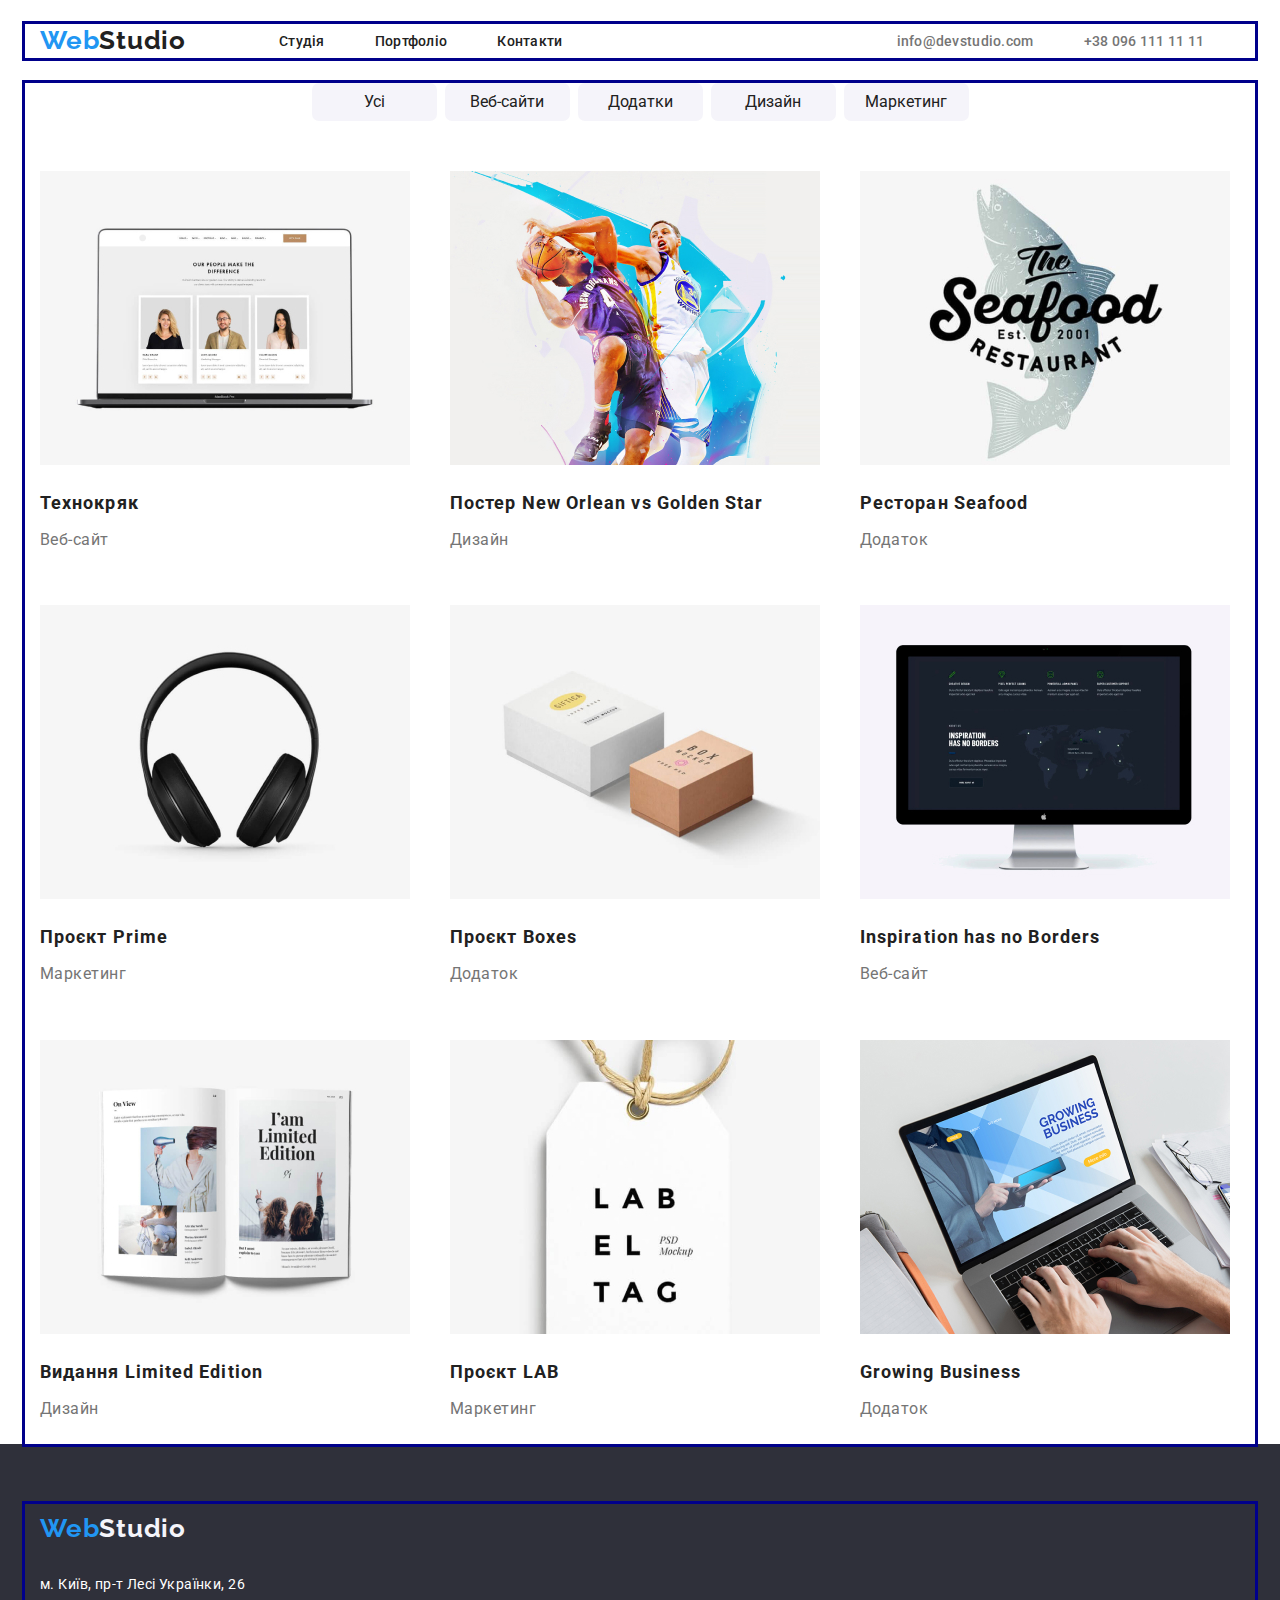
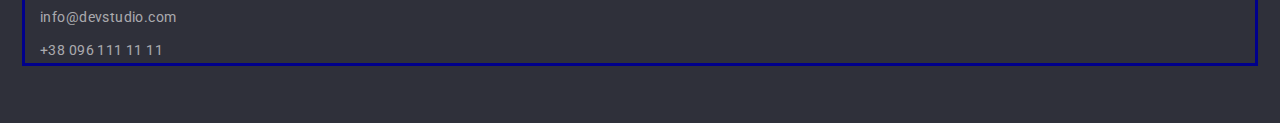
==== commit 53f7829b: "portfolio css" ====
--- a/portfolio.html
+++ b/portfolio.html
@@ -1,128 +1,147 @@
 <!DOCTYPE html>
 <html lang="en">
+
 <head>
-    <meta charset="UTF-8">
-    <meta name="viewport" content="width=device-width, initial-scale=1.0">
-    <title>Document</title>
-    <link rel="preconnect" href="https://fonts.googleapis.com">
-    <link rel="preconnect" href="https://fonts.gstatic.com" crossorigin>
-    <link href="https://fonts.googleapis.com/css2?family=Raleway:wght@700&family=Roboto:wght@400;500;700;900&display=swap" rel="stylesheet">
-        <link rel="stylesheet" href="./style.css">
-        <link rel="stylesheet" href="https://cdnjs.cloudflare.com/ajax/libs/modern-normalize/2.0.0/modern-normalize.min.css">
-        <link rel="stylesheet" href="./reset.css" />
+    <meta charset="UTF-8" />
+    <meta name="viewport" content="width=device-width, initial-scale=1.0" />
+    <title>Webstudio-base</title>
+    <link rel="preconnect" href="https://fonts.googleapis.com" />
+    <link rel="preconnect" href="https://fonts.gstatic.com" crossorigin />
+    <link
+        href="https://fonts.googleapis.com/css2?family=Raleway:wght@700&family=Roboto:wght@400;500;700;900&display=swap"
+        rel="stylesheet" />
+    <link rel="stylesheet" href="./reset.css" />
+    <link rel="stylesheet" href="https://cdnjs.cloudflare.com/ajax/libs/modern-normalize/2.0.0/modern-normalize.min.css"
+        integrity="sha512-4xo8blKMVCiXpTaLzQSLSw3KFOVPWhm/TRtuPVc4WG6kUgjH6J03IBuG7JZPkcWMxJ5huwaBpOpnwYElP/m6wg=="
+        crossorigin="anonymous" referrerpolicy="no-referrer" />
+    <link rel="stylesheet" href="./style.css" />
 </head>
-<body>
-    <main>
-    <section class="navigation">
-<header class="navigation-head">
-    <div class="container">
-    <a class="nav-first" href="./index.html">Web<span class="nav-second">Studio</span></a>
-    <nav class="navigation-head">
-        <ul class="navigation-list">
-            <li class="navigation-item">
-                <a href="./index.html" class="navigation-title">Студія</a>
-            </li>
-            <li class="navigation-item">
-                <a href="./portfolio.html" class="navigation-title">Портфоліо</a>
-            </li>
-            <li class="navigation-item">
-                <a href="" class="navigation-title">Контакти</a>
-            </li>
-        </ul>
-    </nav>
-    <ul>
-        <li class="navigation-item">
-            <a href="mailto:info@devstudio.com" class="navigation-address">info@devstudio.com</a>
-        </li>
-        <li class="navigation-item">
-            <a href="tel:+380961111111" class="navigation-address">+38 096 111 11 11</a>
-        </li>
-    </ul>
-</header>
-</div>
-</section>
-<section class="works">
-    <div class="container">
-    <ul class="works-table">
-        <li class="works-item">
-            <button class="works-button" type="button">Усі</button>
-        </li>
-        <li class="works-item">
-            <button class="works-button" type="button">Веб-сайти</button>
-        </li>
-        <li class="works-item">
-            <button class="works-button" type="button">Додатки</button>
-        </li>
-        <li class="works-item">
-            <button class="works-button" type="button">Дизайн</button>
-        </li>
-        <li class="works-item">
-            <button class="works-button" type="button">Маркетинг</button>
-        </li>
-    </ul>
-</div>
-    </section>
-    <section class="workers">
+
+<body class="body">
+    <header class="head">
+        <div class="container head-container">
+            <p class="head-logo">
+                Web<span class="head-logocolored">Studio</span>
+            </p>
+            <ul class="head-list">
+                <li class="head-item">
+                    <a href="./index.html" class="head-link">Студія</a>
+                </li>
+                <li class="head-item">
+                    <a href="./base.html" class="head-link">Портфоліо</a>
+                </li>
+                <li class="head-item">
+                    <a href="" class="head-link">Контакти</a>
+                </li>
+            </ul>
+            <ul class="head-contacts">
+                <li class="head-contactitem">
+                    <a href="mailto:info@devstudio.com" class="head-contact">info@devstudio.com</a>
+                </li>
+                <li class="head-contactitem">
+                    <a href="tel:+380961111111" class="head-contact">+38 096 111 11 11</a>
+                </li>
+            </ul>
+        </div>
+    </header>
+    <main class="base">
         <div class="container">
-    <ul class="workers-chart">
-        <li class="">
-            <img src="./images/project_1.jpg" alt="Технокряк" class="workers">
-            <h4 class="workers-title">Технокряк</h4>
-            <p class="workers-text">Веб-сайт</p>
-        </li>
-        <li class="workers-item">
-            <img src="./images/project_2.jpg" alt="Дизайн" class="">
-            <h4 class="workers-title">Постер New Orlean vs Golden Star</h4>
-            <p class="workers-text">Дизайн</p>
-        </li>
-        <li class="workers-item">
-            <img src="./images/project_3.jpg" alt="Додаток" class="workers">
-            <h4 class="workers-title">Ресторан Seafood</h4>
-            <p class="workers-text">Додаток</p>
-        </li>
-        <li class="workers-item">
-            <img src="./images/project_4.jpg" alt="Маркетинг">
-            <h4 class="workers-title">Проєкт Prime</h4>
-            <p class="workers-text">Маркетинг</p>
-        </li>
-        <li class="workers-item">
-            <img src="./images/project_5.jpg" alt="Додаток">
-            <h4 class="workers-title">Проєкт Boxes</h4>
-            <p class="workers-text">Додаток</p>
-        </li>
-        <li class="workers-item">
-            <img src="./images/project_6.jpg" alt="Веб-сайт">
-            <h4 class="workers-title">Inspiration has no Borders</h4>
-            <p class="workers-text">Веб-сайт</p>
-        </li>
-        <li class="workers-item">
-            <img src="./images/project_7.jpg" alt="Дизайн">
-            <h4 class="workers-title">Видання Limited Edition</h4>
-            <p class="workers-text">Дизайн</p>
-        </li>
-        <li class="workers-item">
-            <img src="./images/project_8.jpg" alt="Маркетинг">
-            <h4 class="workers-title">Проєкт LAB</h4>
-            <p class="workers-text">Маркетинг</p>
-        </li>
-        <li class="workers-item">
-            <img src="./images/project_9.jpg" alt="Додаток">
-            <h4 class="workers-title">Growing Business</h4>
-            <p class="workers-text">Додаток</p>
-        </li>
-    </ul>
-</main>
-</div>
-</section>
-<section class="cellar">
-<footer class="cellar-basement">
-    <div class="container">
-    <h5 class="basement-first">Web<span class="basement-second">Studio</span></h5>
-    <p class="cellar-street">м. Київ, пр-т Лесі Українки, 26</p>
-    <p class="cellar-email">info@devstudio.com</p>
-    <p class="cellar-tell">+38 096 111 11 11</p>
-    </div>
-</footer>
-</section>
+            <ul class="base-buttonlist">
+                <li class="base-buttons">
+                    <button class="base-button">Усі</button>
+                </li>
+                <li class="base-buttons">
+                    <button class="base-button">Веб-сайти</button>
+                </li>
+                <li class="base-buttons">
+                    <button class="base-button">Додатки</button>
+                </li>
+                <li class="base-buttons">
+                    <button class="base-button">Дизайн</button>
+                </li>
+                <li class="base-buttons">
+                    <button class="base-button">Маркетинг</button>
+                </li>
+            </ul>
+            <ul class="base-poster">
+                <li class="base-posters">
+                    <img class="base-picture" src="./images/project_1.jpg" alt="Технокряк" />
+                    <div class="base-container">
+                        <h4 class="base-name">Технокряк</h4>
+                        <p class="base-text">Веб-сайт</p>
+                    </div>
+                </li>
+                <li class="base-posters">
+                    <img class="base-picture" src="./images/project_2.jpg" alt="Постер New Orlean vs Golden Star" />
+                    <div class="base-container">
+                        <h4 class="base-name">Постер New Orlean vs Golden Star</h4>
+                        <p class="base-text">Дизайн</p>
+                    </div>
+                </li>
+                <li class="base-posters">
+                    <img class="base-picture" src="./images/project_3.jpg" alt="Ресторан Seafood" />
+                    <div class="base-container">
+                        <h4 class="base-name">Ресторан Seafood</h4>
+                        <p class="base-text">Додаток</p>
+                    </div>
+                </li>
+                <li class="base-posters">
+                    <img class="base-picture" src="./images/project_4.jpg" alt="Проєкт Prime" />
+                    <div class="base-container">
+                        <h4 class="base-name">Проєкт Prime</h4>
+                        <p class="base-text">Маркетинг</p>
+                    </div>
+                </li>
+                <li class="base-posters">
+                    <img class="base-picture" src="./images/project_5.jpg" alt="Проєкт Boxes" />
+                    <div class="base-container">
+                        <h4 class="base-name">Проєкт Boxes</h4>
+                        <p class="base-text">Додаток</p>
+                    </div>
+                </li>
+                <li class="base-posters">
+                    <img class="base-picture" src="./images/project_6.jpg" alt="Inspiration has no Borders" />
+                    <div class="base-container">
+                        <h4 class="base-name">Inspiration has no Borders</h4>
+                        <p class="base-text">Веб-сайт</p>
+                    </div>
+                </li>
+                <li class="base-posters">
+                    <img class="base-picture" src="./images/project_7.jpg" alt="Видання Limited Edition" />
+                    <div class="base-container">
+                        <h4 class="base-name">Видання Limited Edition</h4>
+                        <p class="base-text">Дизайн</p>
+                    </div>
+                </li>
+                <li class="base-posters">
+                    <img class="base-picture" src="./images/project_8.jpg" alt="Проєкт LAB" />
+                    <div class="base-container">
+                        <h4 class="base-name">Проєкт LAB</h4>
+                        <p class="base-text">Маркетинг</p>
+                    </div>
+                </li>
+                <li class="base-posters">
+                    <img class="base-picture" src="./images/project_9.jpg" alt="Growing Business" />
+                    <div class="base-container">
+                        <h4 class="base-name">Growing Business</h4>
+                        <p class="base-text">Додаток</p>
+                    </div>
+                </li>
+            </ul>
+        </div>
+    </main>
+    <footer class="footer">
+        <div class="container">
+            <p class="footer-logo">
+                Web<span class="footer-logocolored">Studio</span>
+            </p>
+            <address class="footer-addressfavorites">
+                м. Київ, пр-т Лесі Українки, 26
+            </address>
+            <address class="footer-address">info@devstudio.com</address>
+            <address class="footer-address">+38 096 111 11 11</address>
+        </div>
+    </footer>
 </body>
+
 </html>--- a/style.css
+++ b/style.css
@@ -39,7 +39,7 @@
     letter-spacing: 0.78px;
 }
 
-.head-logo-color {
+.head-logocolored {
     color: var(--text-color);
 }
 
@@ -149,26 +149,6 @@
     letter-spacing: 0.42px;
 }
 
-.about {
-    padding-bottom: 94px;
-}
-
-.about-list {
-    display: flex;
-    justify-content: space-between;
-}
-
-.about-title {
-    color: var(--text-color);
-    font-size: 36px;
-    font-weight: 700;
-    line-height: 1.2;
-    letter-spacing: 1.08px;
-    display: flex;
-    justify-content: center;
-    margin-bottom: 50px;
-}
-
 .colleagues {
     padding-top: 94px;
     padding-bottom: 94px;
@@ -189,7 +169,7 @@
     background-color: #FFF;
 }
 
-.colleagues-tytle {
+.colleagues-title {
     color: var(--text-color);
     font-size: 36px;
     font-weight: 700;
@@ -221,13 +201,85 @@
     padding-bottom: 30px;
 }
 
-.basement {
+.base-buttonlist {
+    display: flex;
+    flex-direction: row;
+    justify-content: center;
+    gap: 8px;
+    margin-bottom: 50px;
+}
+
+.base-button {
+    color: var(--text-color);
+    background: var(--button-color);
+    font-family: Roboto;
+    font-size: 16px;
+    line-height: 1.6;
+    width: 125px;
+    height: 38px;
+    flex-shrink: 0;
+    border-radius: 7px;
+    border: none;
+}
+
+.base-button:hover {
+ background: var(--overlay-color);
+ color: var(--button-color);
+}
+
+.base-poster {
+    display: flex;
+    flex-wrap: wrap;
+    gap: 30px;
+}
+
+.base-posters {
+    flex-basis: calc((100% - 60px) / 3);
+}
+
+.base-containre{
+    padding-left: 24px;
+border: 1px solid #EEE;
+
+}
+
+
+.base-picture{
+width: 370px;
+height: 294px;
+}
+
+
+.base-name{
+    color: var(--text-color);
+width: 332px;
+font-size: 18px;
+font-weight: 700;
+line-height: 2; 
+letter-spacing: 1.08px;
+margin-bottom: 4px;
+padding-top: 20px;
+
+}
+
+.base-text{
+    color: var(--content-color);
+    width: 332px;
+font-size: 16px;
+font-weight: 400;
+line-height: 1.9;
+letter-spacing: 0.48px;
+padding-bottom: 20px;
+
+}
+
+.footer{
     background: var(--footer-color);
     padding-top: 60px;
     padding-bottom: 60px;
 }
 
-.basement-logo {
+.footer-logo{
     color: var(--overlay-color);
     font-family: Raleway;
     font-size: 26px;
@@ -239,141 +291,25 @@
 
 
 
-.basement-logo-color {
+.footer-logocolored {
     color: var(--button-color);
 }
 
-.basement-address {
+.footer-address{
     color: rgba(255, 255, 255, 0.60);
-    font-size: 14px;
-    font-style: normal;
-    font-weight: 400;
-    line-height: 1.7;
-    letter-spacing: 0.42px;
-    margin-top: 9px;
-}
-
-.basement-address-special {
-    color: #FFF;
-    font-style: normal;
-    font-size: 14px;
-    font-weight: 400;
-    line-height: 1.7;
-    letter-spacing: 0.42px;
-}
-
-.navigation-title {
-    color: var(--texts-color);
-    font-size: 14px;
-    font-weight: 500;
-    line-height: normal;
-    letter-spacing: 0.28px;
-}
-
-.navigation-title:hover {
-    color: #2196F3;
-}
-
-.navigation-address {
-    color: var(--contents-color);
-    font-size: 14px;
-    font-weight: 500;
-    line-height: normal;
-    letter-spacing: 0.28px;
-}
-
-.navigation-address:hover {
-    color: #2196F3;
-}
-
-.works-button {
-    color: var(--texts-color);
-    text-align: center;
-    font-size: 16px;
-    font-weight: 500;
-    line-height: 1.6;
-    letter-spacing: 0.48px;
-}
-
-.works-button:hover .workers-title {
-    color: var(--texts-color);
-    font-size: 18px;
-    font-weight: 700;
-    line-height: 2;
-    letter-spacing: 1.08px;
-}
-
-.workers-text {
-    color: var(--contents-color);
-    font-size: 16px;
-    font-weight: 400;
-    line-height: 1.87;
-    letter-spacing: 0.48px;
-}
-
-.cellar-street {
-    color: #FFF;
-    font-family: Roboto;
-    font-size: 14px;
-    font-weight: 400;
-    line-height: 1.7;
-    letter-spacing: 0.42px;
-}
-
-.cellar-email {
-    color: rgba(255, 255, 255, 0.60);
-    font-family: Roboto;
-    font-size: 14px;
-    font-weight: 400;
-    line-height: 1.7;
-    letter-spacing: 0.42px;
-}
-
-.cellar-tell {
-    color: rgba(255, 255, 255, 0.60);
-    font-family: Roboto;
-    font-size: 14px;
-    font-weight: 400;
-    line-height: 1.7;
-    letter-spacing: 0.42px;
-}
-
-.basement-first {
-    color: #2196F3;
-    font-family: Raleway;
-    font-size: 26px;
-    font-style: normal;
-    font-weight: 700;
-    line-height: 138, 46%;
-    letter-spacing: 0.78px;
-}
-
-.nav-first {
-    color: #2196F3;
-    font-family: Raleway;
-    font-size: 26px;
-    font-style: normal;
-    font-weight: 700;
-    line-height: 138, 46%;
-    letter-spacing: 0.78px;
-}
-
-.basement-second {
-    color: #000;
-    font-family: Raleway;
-    font-size: 26px;
-    font-style: normal;
-    font-weight: 700;
-    line-height: 138, 46%;
-    letter-spacing: 0.78px;
-}
-
-.nav-second {
-    color: #000;
-    font-family: Raleway;
-    font-size: 26px;
-    font-style: normal;
-    font-weight: 700;
-    line-height: 138, 46%;
-    letter-spacing: 0.78px;
+font-size: 14px;
+font-style: normal;
+font-weight: 400;
+line-height: 1.7;
+letter-spacing: 0.42px;
+margin-top: 9px;
+}
+
+.footer-addressfavorites {
+    color: #FFF;  
+font-style: normal;
+font-size: 14px;
+font-weight: 400;
+line-height: 1.7;
+letter-spacing: 0.42px;
 }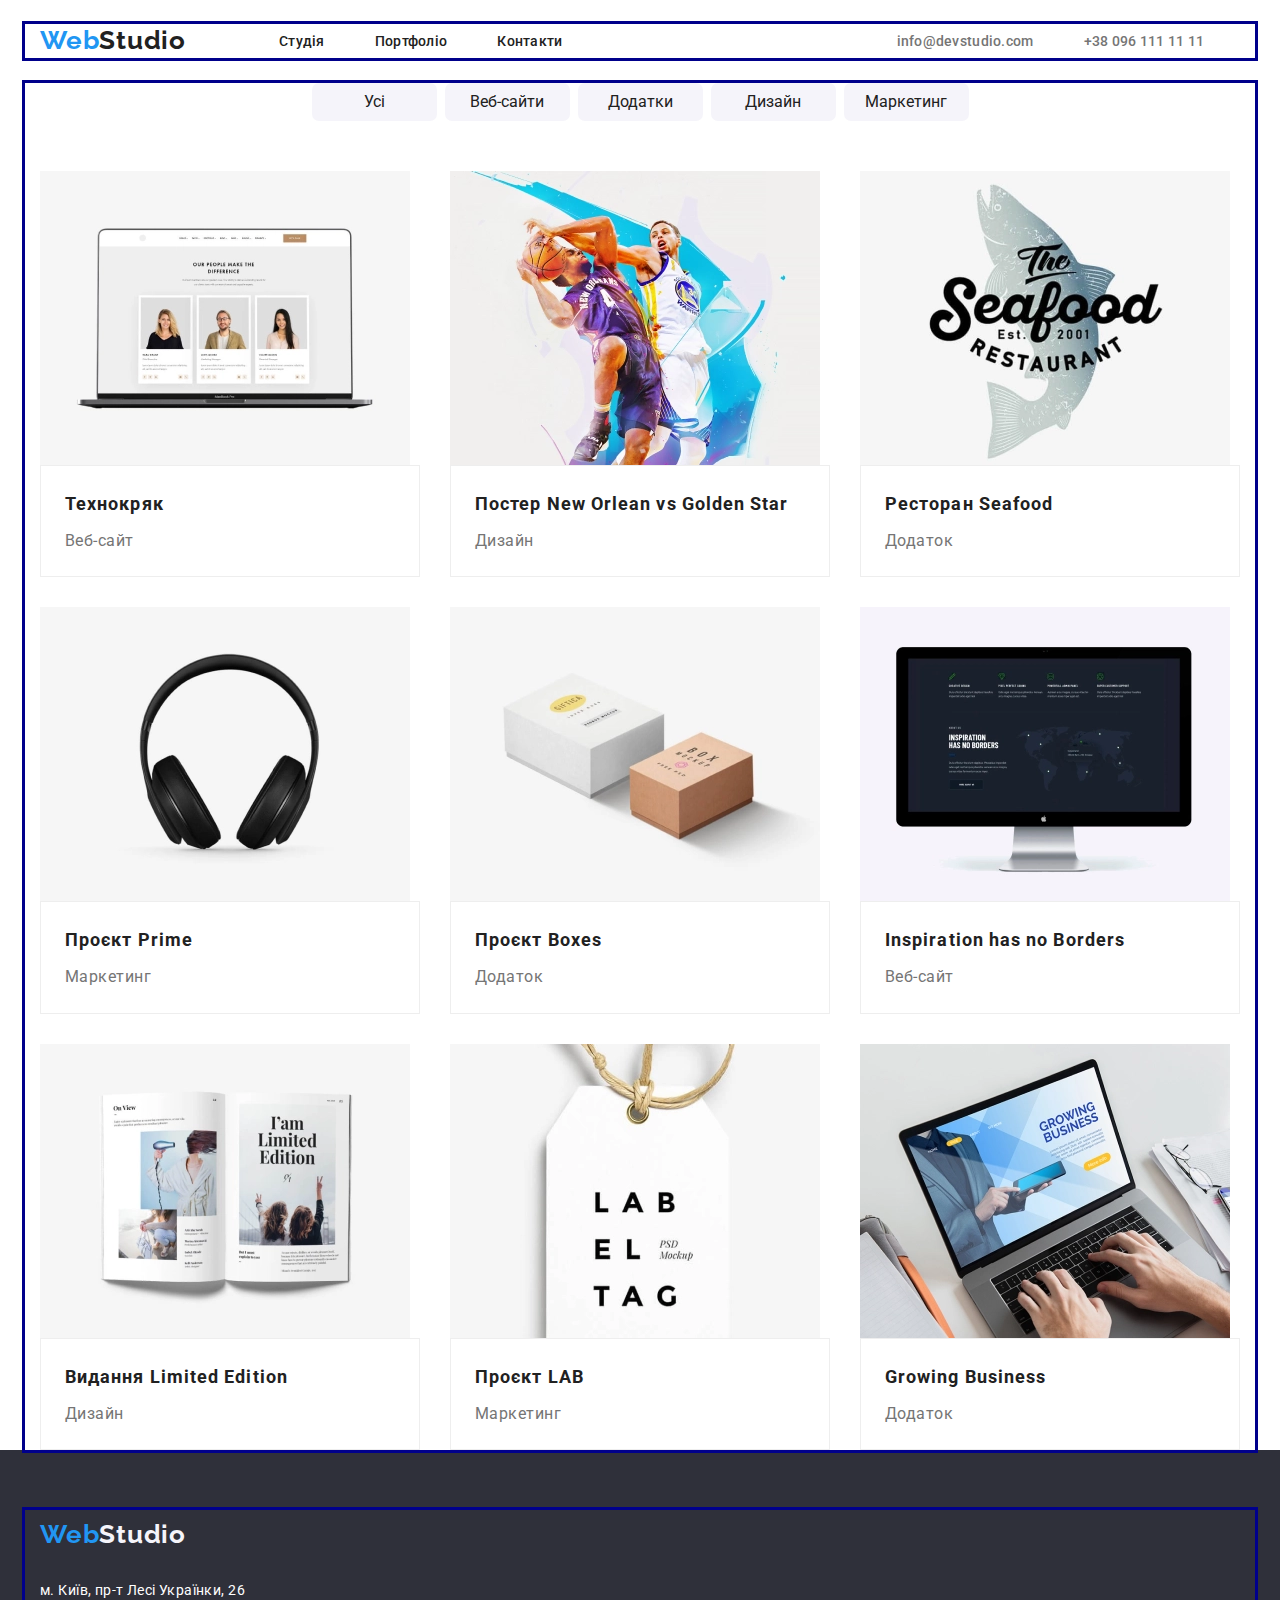
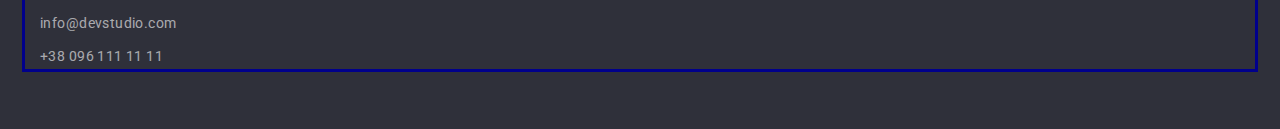
==== commit 6dccab88: "hw-17 rebuild" ====
--- a/portfolio.html
+++ b/portfolio.html
@@ -1,10 +1,9 @@
 <!DOCTYPE html>
 <html lang="en">
-
 <head>
     <meta charset="UTF-8" />
     <meta name="viewport" content="width=device-width, initial-scale=1.0" />
-    <title>Webstudio-base</title>
+    <title>Webstudio-portfolio</title>
     <link rel="preconnect" href="https://fonts.googleapis.com" />
     <link rel="preconnect" href="https://fonts.gstatic.com" crossorigin />
     <link
@@ -65,63 +64,63 @@
             </ul>
             <ul class="base-poster">
                 <li class="base-posters">
-                    <img class="base-picture" src="./images/project_1.jpg" alt="Технокряк" />
+                    <img class="base-picture" src="./images/project_1.webp" alt="Технокряк" />
                     <div class="base-container">
                         <h4 class="base-name">Технокряк</h4>
                         <p class="base-text">Веб-сайт</p>
                     </div>
                 </li>
                 <li class="base-posters">
-                    <img class="base-picture" src="./images/project_2.jpg" alt="Постер New Orlean vs Golden Star" />
+                    <img class="base-picture" src="./images/project_2.webp" alt="Постер New Orlean vs Golden Star" />
                     <div class="base-container">
                         <h4 class="base-name">Постер New Orlean vs Golden Star</h4>
                         <p class="base-text">Дизайн</p>
                     </div>
                 </li>
                 <li class="base-posters">
-                    <img class="base-picture" src="./images/project_3.jpg" alt="Ресторан Seafood" />
+                    <img class="base-picture" src="./images/project_3.webp" alt="Ресторан Seafood" />
                     <div class="base-container">
                         <h4 class="base-name">Ресторан Seafood</h4>
                         <p class="base-text">Додаток</p>
                     </div>
                 </li>
                 <li class="base-posters">
-                    <img class="base-picture" src="./images/project_4.jpg" alt="Проєкт Prime" />
+                    <img class="base-picture" src="./images/project_4.webp" alt="Проєкт Prime" />
                     <div class="base-container">
                         <h4 class="base-name">Проєкт Prime</h4>
                         <p class="base-text">Маркетинг</p>
                     </div>
                 </li>
                 <li class="base-posters">
-                    <img class="base-picture" src="./images/project_5.jpg" alt="Проєкт Boxes" />
+                    <img class="base-picture" src="./images/project_5.webp" alt="Проєкт Boxes" />
                     <div class="base-container">
                         <h4 class="base-name">Проєкт Boxes</h4>
                         <p class="base-text">Додаток</p>
                     </div>
                 </li>
                 <li class="base-posters">
-                    <img class="base-picture" src="./images/project_6.jpg" alt="Inspiration has no Borders" />
+                    <img class="base-picture" src="./images/project_6.webp" alt="Inspiration has no Borders" />
                     <div class="base-container">
                         <h4 class="base-name">Inspiration has no Borders</h4>
                         <p class="base-text">Веб-сайт</p>
                     </div>
                 </li>
                 <li class="base-posters">
-                    <img class="base-picture" src="./images/project_7.jpg" alt="Видання Limited Edition" />
+                    <img class="base-picture" src="./images/project_7.webp" alt="Видання Limited Edition" />
                     <div class="base-container">
                         <h4 class="base-name">Видання Limited Edition</h4>
                         <p class="base-text">Дизайн</p>
                     </div>
                 </li>
                 <li class="base-posters">
-                    <img class="base-picture" src="./images/project_8.jpg" alt="Проєкт LAB" />
+                    <img class="base-picture" src="./images/project_8.webp" alt="Проєкт LAB" />
                     <div class="base-container">
                         <h4 class="base-name">Проєкт LAB</h4>
                         <p class="base-text">Маркетинг</p>
                     </div>
                 </li>
                 <li class="base-posters">
-                    <img class="base-picture" src="./images/project_9.jpg" alt="Growing Business" />
+                    <img class="base-picture" src="./images/project_9.webp" alt="Growing Business" />
                     <div class="base-container">
                         <h4 class="base-name">Growing Business</h4>
                         <p class="base-text">Додаток</p>
@@ -143,5 +142,4 @@
         </div>
     </footer>
 </body>
-
 </html>--- a/style.css
+++ b/style.css
@@ -85,7 +85,7 @@
     background: var(--footer-color);
     padding-bottom: 200px;
     padding-top: 200px;
-
+    background: linear-gradient(rgba(47, 48, 58, 0.4), rgba(47, 48, 58, 0.4)), url(./images/bgimage.jpg); 
 }
 
 
@@ -105,7 +105,6 @@
 .button-container {
     display: flex;
     justify-content: center;
-
 }
 
 .advertising-button {
@@ -149,6 +148,70 @@
     letter-spacing: 0.42px;
 }
 
+.care-item:nth-child(1)::before {
+    content: '';
+    display: inline-block;
+    width: 270px;
+    height: 120px;
+    margin-bottom: 30px;
+    background-image: url(./images/care1.png );
+    background-position: 50% 50% ;
+    background-repeat: no-repeat;
+}
+
+.care-item:nth-child(2)::before {
+    content: '';
+    display: inline-block;
+    width: 270px;
+    height: 120px;
+    margin-bottom: 30px;
+    background-image: url(./images/care2.png );
+    background-position: 50% 50% ;
+    background-repeat: no-repeat;
+}
+
+.care-item:nth-child(3)::before {
+    content: '';
+    display: inline-block;
+    width: 270px;
+    height: 120px;
+    margin-bottom: 30px;
+    background-image: url(./images/care3.png );
+    background-position: 50% 50% ;
+    background-repeat: no-repeat;
+}
+
+.care-item:nth-child(4)::before {
+    content: '';
+    display: inline-block;
+    width: 270px;
+    height: 120px;
+    margin-bottom: 30px;
+    background-image: url(./images/care4.png );
+    background-position: 50% 50% ;
+    background-repeat: no-repeat;
+}
+
+.about {
+    padding-bottom: 94px;
+}
+
+.about-title {
+    color: var(--text-color);
+    font-size: 36px;
+    font-weight: 700;
+    line-height: 1.2;
+    letter-spacing: 1.08px;
+    display: flex;
+    justify-content: center;
+    margin-bottom: 50px;
+}
+
+.about-list {
+    display: flex;
+    justify-content: space-between;
+}
+
 .colleagues {
     padding-top: 94px;
     padding-bottom: 94px;
@@ -199,6 +262,10 @@
     letter-spacing: 0.48px;
     margin-top: 10px;
     padding-bottom: 30px;
+}
+
+.colleagues-item {
+    box-shadow: 0 2px 1px 0 rgba(0, 0, 0, 0.2), 0 1px 1px 0 rgba(0, 0, 0, 0.14), 0 1px 3px 0 rgba(0, 0, 0, 0.12);
 }
 
 .base-buttonlist {
@@ -223,8 +290,9 @@
 }
 
 .base-button:hover {
- background: var(--overlay-color);
- color: var(--button-color);
+    background: var(--overlay-color);
+    color: var(--button-color);
+    box-shadow: 1px 4px 6px 0 rgba(0, 0, 0, 0.16), 0 4px 4px 0 rgba(0, 0, 0, 0.06), 0 1px 1px 0 rgba(0, 0, 0, 0.12);
 }
 
 .base-poster {
@@ -237,49 +305,53 @@
     flex-basis: calc((100% - 60px) / 3);
 }
 
-.base-containre{
+.base-posters:hover {
+    box-shadow: 1px 4px 6px 0 rgba(0, 0, 0, 0.16), 0 4px 4px 0 rgba(0, 0, 0, 0.06), 0 1px 1px 0 rgba(0, 0, 0, 0.12);
+}
+
+.base-container {
     padding-left: 24px;
-border: 1px solid #EEE;
-
-}
-
-
-.base-picture{
-width: 370px;
-height: 294px;
-}
-
-
-.base-name{
-    color: var(--text-color);
-width: 332px;
-font-size: 18px;
-font-weight: 700;
-line-height: 2; 
-letter-spacing: 1.08px;
-margin-bottom: 4px;
-padding-top: 20px;
-
-}
-
-.base-text{
+    border: 1px solid #EEE;
+
+}
+
+
+.base-picture {
+    width: 370px;
+    height: 294px;
+}
+
+
+.base-name {
+    color: var(--text-color);
+    width: 332px;
+    font-size: 18px;
+    font-weight: 700;
+    line-height: 2;
+    letter-spacing: 1.08px;
+    margin-bottom: 4px;
+    padding-top: 20px;
+
+}
+
+.base-text {
     color: var(--content-color);
     width: 332px;
-font-size: 16px;
-font-weight: 400;
-line-height: 1.9;
-letter-spacing: 0.48px;
-padding-bottom: 20px;
-
-}
-
-.footer{
+    font-size: 16px;
+    font-weight: 400;
+    line-height: 1.9;
+    letter-spacing: 0.48px;
+    padding-bottom: 20px;
+
+}
+
+.footer {
     background: var(--footer-color);
     padding-top: 60px;
     padding-bottom: 60px;
 }
 
-.footer-logo{
+.footer-logo {
     color: var(--overlay-color);
     font-family: Raleway;
     font-size: 26px;
@@ -295,21 +367,21 @@
     color: var(--button-color);
 }
 
-.footer-address{
+.footer-address {
     color: rgba(255, 255, 255, 0.60);
-font-size: 14px;
-font-style: normal;
-font-weight: 400;
-line-height: 1.7;
-letter-spacing: 0.42px;
-margin-top: 9px;
+    font-size: 14px;
+    font-style: normal;
+    font-weight: 400;
+    line-height: 1.7;
+    letter-spacing: 0.42px;
+    margin-top: 9px;
 }
 
 .footer-addressfavorites {
-    color: #FFF;  
-font-style: normal;
-font-size: 14px;
-font-weight: 400;
-line-height: 1.7;
-letter-spacing: 0.42px;
+    color: #FFF;
+    font-style: normal;
+    font-size: 14px;
+    font-weight: 400;
+    line-height: 1.7;
+    letter-spacing: 0.42px;
 }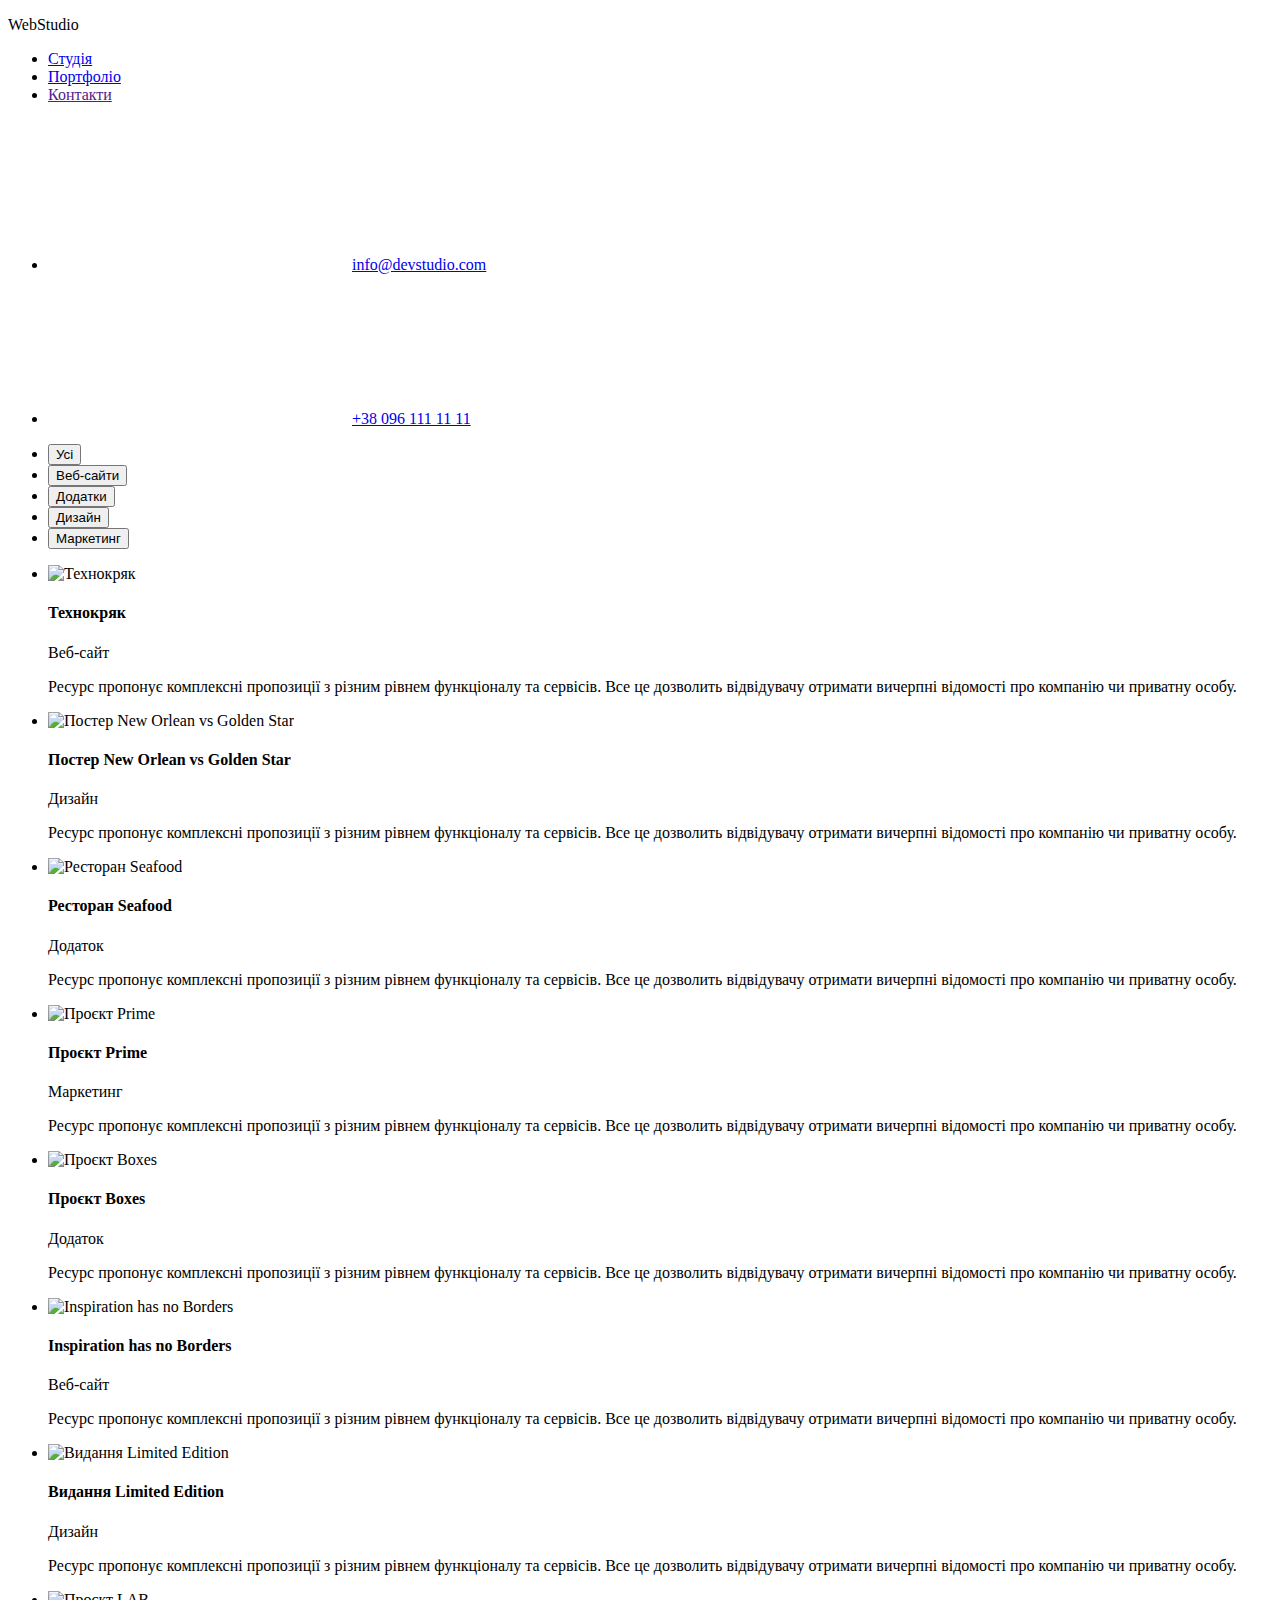
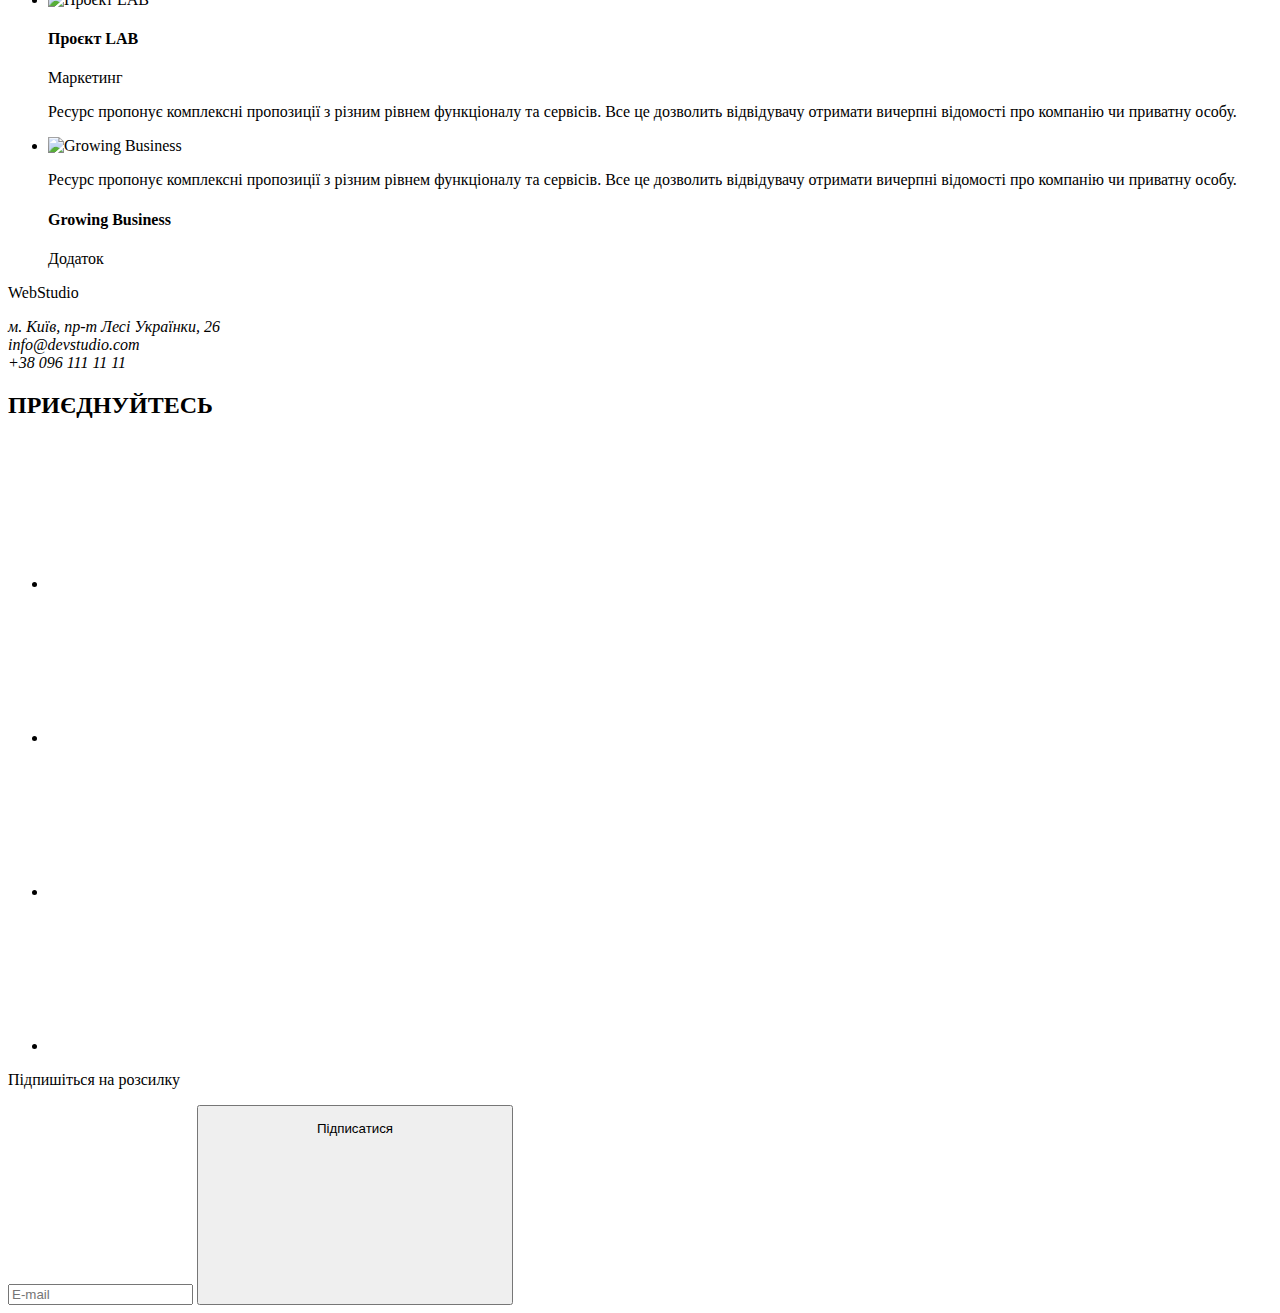
==== commit 24b390ca: "." ====
--- a/portfolio.html
+++ b/portfolio.html
@@ -1,145 +1,321 @@
 <!DOCTYPE html>
 <html lang="en">
-<head>
+  <head>
     <meta charset="UTF-8" />
     <meta name="viewport" content="width=device-width, initial-scale=1.0" />
-    <title>Webstudio-portfolio</title>
+    <title>Webstudio:Portfolio</title>
     <link rel="preconnect" href="https://fonts.googleapis.com" />
     <link rel="preconnect" href="https://fonts.gstatic.com" crossorigin />
     <link
-        href="https://fonts.googleapis.com/css2?family=Raleway:wght@700&family=Roboto:wght@400;500;700;900&display=swap"
-        rel="stylesheet" />
-    <link rel="stylesheet" href="./reset.css" />
-    <link rel="stylesheet" href="https://cdnjs.cloudflare.com/ajax/libs/modern-normalize/2.0.0/modern-normalize.min.css"
-        integrity="sha512-4xo8blKMVCiXpTaLzQSLSw3KFOVPWhm/TRtuPVc4WG6kUgjH6J03IBuG7JZPkcWMxJ5huwaBpOpnwYElP/m6wg=="
-        crossorigin="anonymous" referrerpolicy="no-referrer" />
-    <link rel="stylesheet" href="./style.css" />
-</head>
-
-<body class="body">
-    <header class="head">
-        <div class="container head-container">
-            <p class="head-logo">
-                Web<span class="head-logocolored">Studio</span>
-            </p>
-            <ul class="head-list">
-                <li class="head-item">
-                    <a href="./index.html" class="head-link">Студія</a>
-                </li>
-                <li class="head-item">
-                    <a href="./base.html" class="head-link">Портфоліо</a>
-                </li>
-                <li class="head-item">
-                    <a href="" class="head-link">Контакти</a>
-                </li>
-            </ul>
-            <ul class="head-contacts">
-                <li class="head-contactitem">
-                    <a href="mailto:info@devstudio.com" class="head-contact">info@devstudio.com</a>
-                </li>
-                <li class="head-contactitem">
-                    <a href="tel:+380961111111" class="head-contact">+38 096 111 11 11</a>
-                </li>
-            </ul>
-        </div>
+      href="https://fonts.googleapis.com/css2?family=Raleway:wght@700&family=Roboto:wght@400;500;700;900&display=swap"
+      rel="stylesheet"
+    />
+    <link rel="stylesheet" href="./css/reset.css" />
+    <link
+      rel="stylesheet"
+      href="https://cdnjs.cloudflare.com/ajax/libs/modern-normalize/2.0.0/modern-normalize.min.css"
+      integrity="sha512-4xo8blKMVCiXpTaLzQSLSw3KFOVPWhm/TRtuPVc4WG6kUgjH6J03IBuG7JZPkcWMxJ5huwaBpOpnwYElP/m6wg=="
+      crossorigin="anonymous"
+      referrerpolicy="no-referrer"
+    />
+    <link rel="stylesheet" href="./css/style.css" />
+  </head>
+  <body class="body">
+    <header class="header">
+      <div class="container header-container">
+        <p class="header-logo">
+          Web<span class="header-logo-color">Studio</span>
+        </p>
+        <ul class="header-list">
+          <li class="header-item">
+            <a href="./index.html" class="header-link">Студія</a>
+          </li>
+          <li class="header-item">
+            <a href="./portfolio.html" class="header-link">Портфоліо</a>
+          </li>
+          <li class="header-item">
+            <a href="" class="header-link">Контакти</a>
+          </li>
+        </ul>
+        <ul class="header-contacts">
+          <li class="header-contact-item">
+            <svg class="header-gmail-logo">
+              <use href="./images/icons.svg#icon-gmail"></use>
+            </svg>
+            <a href="mailto:info@devstudio.com" class="header-contact"
+              >info@devstudio.com</a
+            >
+          </li>
+          <li class="header-contact-item">
+            <svg class="header-phone-logo">
+              <use href="./images/icons.svg#icon-phone"></use>
+            </svg>
+            <a href="tel:+380961111111" class="header-contact"
+              >+38 096 111 11 11</a
+            >
+          </li>
+        </ul>
+      </div>
     </header>
-    <main class="base">
-        <div class="container">
-            <ul class="base-buttonlist">
-                <li class="base-buttons">
-                    <button class="base-button">Усі</button>
-                </li>
-                <li class="base-buttons">
-                    <button class="base-button">Веб-сайти</button>
-                </li>
-                <li class="base-buttons">
-                    <button class="base-button">Додатки</button>
-                </li>
-                <li class="base-buttons">
-                    <button class="base-button">Дизайн</button>
-                </li>
-                <li class="base-buttons">
-                    <button class="base-button">Маркетинг</button>
-                </li>
-            </ul>
-            <ul class="base-poster">
-                <li class="base-posters">
-                    <img class="base-picture" src="./images/project_1.webp" alt="Технокряк" />
-                    <div class="base-container">
-                        <h4 class="base-name">Технокряк</h4>
-                        <p class="base-text">Веб-сайт</p>
-                    </div>
-                </li>
-                <li class="base-posters">
-                    <img class="base-picture" src="./images/project_2.webp" alt="Постер New Orlean vs Golden Star" />
-                    <div class="base-container">
-                        <h4 class="base-name">Постер New Orlean vs Golden Star</h4>
-                        <p class="base-text">Дизайн</p>
-                    </div>
-                </li>
-                <li class="base-posters">
-                    <img class="base-picture" src="./images/project_3.webp" alt="Ресторан Seafood" />
-                    <div class="base-container">
-                        <h4 class="base-name">Ресторан Seafood</h4>
-                        <p class="base-text">Додаток</p>
-                    </div>
-                </li>
-                <li class="base-posters">
-                    <img class="base-picture" src="./images/project_4.webp" alt="Проєкт Prime" />
-                    <div class="base-container">
-                        <h4 class="base-name">Проєкт Prime</h4>
-                        <p class="base-text">Маркетинг</p>
-                    </div>
-                </li>
-                <li class="base-posters">
-                    <img class="base-picture" src="./images/project_5.webp" alt="Проєкт Boxes" />
-                    <div class="base-container">
-                        <h4 class="base-name">Проєкт Boxes</h4>
-                        <p class="base-text">Додаток</p>
-                    </div>
-                </li>
-                <li class="base-posters">
-                    <img class="base-picture" src="./images/project_6.webp" alt="Inspiration has no Borders" />
-                    <div class="base-container">
-                        <h4 class="base-name">Inspiration has no Borders</h4>
-                        <p class="base-text">Веб-сайт</p>
-                    </div>
-                </li>
-                <li class="base-posters">
-                    <img class="base-picture" src="./images/project_7.webp" alt="Видання Limited Edition" />
-                    <div class="base-container">
-                        <h4 class="base-name">Видання Limited Edition</h4>
-                        <p class="base-text">Дизайн</p>
-                    </div>
-                </li>
-                <li class="base-posters">
-                    <img class="base-picture" src="./images/project_8.webp" alt="Проєкт LAB" />
-                    <div class="base-container">
-                        <h4 class="base-name">Проєкт LAB</h4>
-                        <p class="base-text">Маркетинг</p>
-                    </div>
-                </li>
-                <li class="base-posters">
-                    <img class="base-picture" src="./images/project_9.webp" alt="Growing Business" />
-                    <div class="base-container">
-                        <h4 class="base-name">Growing Business</h4>
-                        <p class="base-text">Додаток</p>
-                    </div>
-                </li>
-            </ul>
-        </div>
+    <main class="portfolio">
+      <div class="container">
+        <ul class="portfolio-buttonlist">
+          <li class="portfolio-buttons">
+            <button class="portfolio-button">Усі</button>
+          </li>
+          <li class="portfolio-buttons">
+            <button class="portfolio-button">Веб-сайти</button>
+          </li>
+          <li class="portfolio-buttons">
+            <button class="portfolio-button">Додатки</button>
+          </li>
+          <li class="portfolio-buttons">
+            <button class="portfolio-button">Дизайн</button>
+          </li>
+          <li class="portfolio-buttons">
+            <button class="portfolio-button">Маркетинг</button>
+          </li>
+        </ul>
+        <ul class="portfolio-poster">
+          <li class="portfolio-posters">
+            <img
+              class="portfolio-picture"
+              src="./images/card1.webp"
+              alt="Технокряк"
+            />
+            <div class="portfolio-containre">
+              <h4 class="portfolio-name">Технокряк</h4>
+              <p class="portfolio-text">Веб-сайт</p>
+
+            </div>
+              <div class="overlay">
+                <p class="overlay-text">
+                  Ресурс пропонує комплексні пропозиції з різним рівнем
+                  функціоналу та сервісів. Все це дозволить відвідувачу отримати
+                  вичерпні відомості про компанію чи приватну особу.
+                </p>
+              </div>
+          </li>
+          <li class="portfolio-posters">
+            <img
+              class="portfolio-picture"
+              src="./images/card2.webp"
+              alt="Постер New Orlean vs Golden Star"
+            />
+            <div class="portfolio-containre">
+              <h4 class="portfolio-name">Постер New Orlean vs Golden Star</h4>
+              <p class="portfolio-text">Дизайн</p>
+
+            </div>
+              <div class="overlay">
+                <p class="overlay-text">
+                  Ресурс пропонує комплексні пропозиції з різним рівнем
+                  функціоналу та сервісів. Все це дозволить відвідувачу отримати
+                  вичерпні відомості про компанію чи приватну особу.
+                </p>
+              </div>
+          </li>
+          <li class="portfolio-posters">
+            <img
+              class="portfolio-picture"
+              src="./images/card3.webp"
+              alt="Ресторан Seafood"
+            />
+            <div class="portfolio-containre">
+              <h4 class="portfolio-name">Ресторан Seafood</h4>
+              <p class="portfolio-text">Додаток</p>
+
+            </div>
+              <div class="overlay">
+                <p class="overlay-text">
+                  Ресурс пропонує комплексні пропозиції з різним рівнем
+                  функціоналу та сервісів. Все це дозволить відвідувачу отримати
+                  вичерпні відомості про компанію чи приватну особу.
+                </p>
+              </div>
+          </li>
+          <li class="portfolio-posters">
+            <img
+              class="portfolio-picture"
+              src="./images/card4.webp"
+              alt="Проєкт Prime"
+            />
+            <div class="portfolio-containre">
+              <h4 class="portfolio-name">Проєкт Prime</h4>
+              <p class="portfolio-text">Маркетинг</p>
+
+            </div>
+              <div class="overlay">
+                <p class="overlay-text">
+                  Ресурс пропонує комплексні пропозиції з різним рівнем
+                  функціоналу та сервісів. Все це дозволить відвідувачу отримати
+                  вичерпні відомості про компанію чи приватну особу.
+                </p>
+              </div>
+          </li>
+          <li class="portfolio-posters">
+            <img
+              class="portfolio-picture"
+              src="./images/card5.webp"
+              alt="Проєкт Boxes"
+            />
+            <div class="portfolio-containre">
+              <h4 class="portfolio-name">Проєкт Boxes</h4>
+              <p class="portfolio-text">Додаток</p>
+
+            </div>
+              <div class="overlay">
+                <p class="overlay-text">
+                  Ресурс пропонує комплексні пропозиції з різним рівнем
+                  функціоналу та сервісів. Все це дозволить відвідувачу отримати
+                  вичерпні відомості про компанію чи приватну особу.
+                </p>
+              </div>
+          </li>
+          <li class="portfolio-posters">
+            <img
+              class="portfolio-picture"
+              src="./images/card6.webp"
+              alt="Inspiration has no Borders"
+            />
+            <div class="portfolio-containre">
+              <h4 class="portfolio-name">Inspiration has no Borders</h4>
+              <p class="portfolio-text">Веб-сайт</p>
+
+            </div>
+              <div class="overlay">
+                <p class="overlay-text">
+                  Ресурс пропонує комплексні пропозиції з різним рівнем
+                  функціоналу та сервісів. Все це дозволить відвідувачу отримати
+                  вичерпні відомості про компанію чи приватну особу.
+                </p>
+              </div>
+          </li>
+          <li class="portfolio-posters">
+            <img
+              class="portfolio-picture"
+              src="./images/card7.webp"
+              alt="Видання Limited Edition"
+            />
+            <div class="portfolio-containre">
+              <h4 class="portfolio-name">Видання Limited Edition</h4>
+              <p class="portfolio-text">Дизайн</p>
+
+            </div>
+              <div class="overlay">
+                <p class="overlay-text">
+                  Ресурс пропонує комплексні пропозиції з різним рівнем
+                  функціоналу та сервісів. Все це дозволить відвідувачу отримати
+                  вичерпні відомості про компанію чи приватну особу.
+                </p>
+              </div>
+          </li>
+          <li class="portfolio-posters">
+            <img
+              class="portfolio-picture"
+              src="./images/card8.webp"
+              alt="Проєкт LAB"
+            />
+            <div class="portfolio-containre">
+              <h4 class="portfolio-name">Проєкт LAB</h4>
+              <p class="portfolio-text">Маркетинг</p>
+
+            </div>
+              <div class="overlay">
+                <p class="overlay-text">
+                  Ресурс пропонує комплексні пропозиції з різним рівнем
+                  функціоналу та сервісів. Все це дозволить відвідувачу отримати
+                  вичерпні відомості про компанію чи приватну особу.
+                </p>
+              </div>
+          </li>
+          <li class="portfolio-posters">
+            <img
+              class="portfolio-picture"
+              src="./images/card9.webp"
+              alt="Growing Business"
+            />
+            <div class="overlay">
+              <p class="overlay-text">
+                Ресурс пропонує комплексні пропозиції з різним рівнем
+                функціоналу та сервісів. Все це дозволить відвідувачу отримати
+                вичерпні відомості про компанію чи приватну особу.
+              </p>
+            </div>
+            <div class="portfolio-containre">
+              <h4 class="portfolio-name">Growing Business</h4>
+              <p class="portfolio-text">Додаток</p>
+              <!-- <div class="overlay">
+                <p class="overlay-text">
+                  Ресурс пропонує комплексні пропозиції з різним рівнем
+                  функціоналу та сервісів. Все це дозволить відвідувачу отримати
+                  вичерпні відомості про компанію чи приватну особу.
+                </p>
+              </div> -->
+            </div>
+          </li>
+        </ul>
+      </div>
     </main>
     <footer class="footer">
-        <div class="container">
-            <p class="footer-logo">
-                Web<span class="footer-logocolored">Studio</span>
-            </p>
-            <address class="footer-addressfavorites">
-                м. Київ, пр-т Лесі Українки, 26
-            </address>
-            <address class="footer-address">info@devstudio.com</address>
-            <address class="footer-address">+38 096 111 11 11</address>
+      <div class="container footer-containre">
+        <div class="footer-first-part">
+          <p class="footer-logo">
+            Web<span class="footer-logo-color">Studio</span>
+          </p>
+          <address class="footer-address-special">
+            м. Київ, пр-т Лесі Українки, 26
+          </address>
+          <address class="footer-address">info@devstudio.com</address>
+          <address class="footer-address">+38 096 111 11 11</address>
         </div>
+        <div class="footer-second-part">
+          <h2 class="footer-encourage">ПРИЄДНУЙТЕСЬ</h2>
+          <ul class="footer-list">
+            <li class="footer-list-item">
+              <a href="https://www.instagram.com/" class="footer-social">
+                <svg class="footer-services">
+                  <use href="./images/icons.svg#icon-instagram"></use>
+                </svg>
+              </a>
+            </li>
+            <li class="footer-list-item">
+              <a href="https://twitter.com/" class="footer-social">
+                <svg class="footer-services">
+                  <use href="./images/icons.svg#icon-twitter"></use>
+                </svg>
+              </a>
+            </li>
+            <li class="footer-list-item">
+              <a href="https://www.facebook.com/" class="footer-social">
+                <svg class="footer-services">
+                  <use href="./images/icons.svg#icon-facebook"></use>
+                </svg>
+              </a>
+            </li>
+            <li class="footer-list-item">
+              <a href="https://ua.linkedin.com/" class="footer-social">
+                <svg class="footer-services">
+                  <use href="./images/icons.svg#icon-linkedin"></use>
+                </svg>
+              </a>
+            </li>
+          </ul>
+        </div>
+        <!-- третя частина футера -->
+        <div class="footer-third-part">
+          <p class="footer-form-text">Підпишіться на розсилку</p>
+          <div class="footer-form">
+            <input type="text" class="footer-form-input" placeholder="E-mail" />
+            <button class="footer-form-button">
+              <p class="footer-form-agreement">Підписатися</p>
+              <svg class="footer-form-svg">
+                <use href="./images/modal_icons.svg#icon-send"></use>
+              </svg>
+            </button>
+          </div>
+        </div>
+      </div>
     </footer>
-</body>
+  </body>
 </html>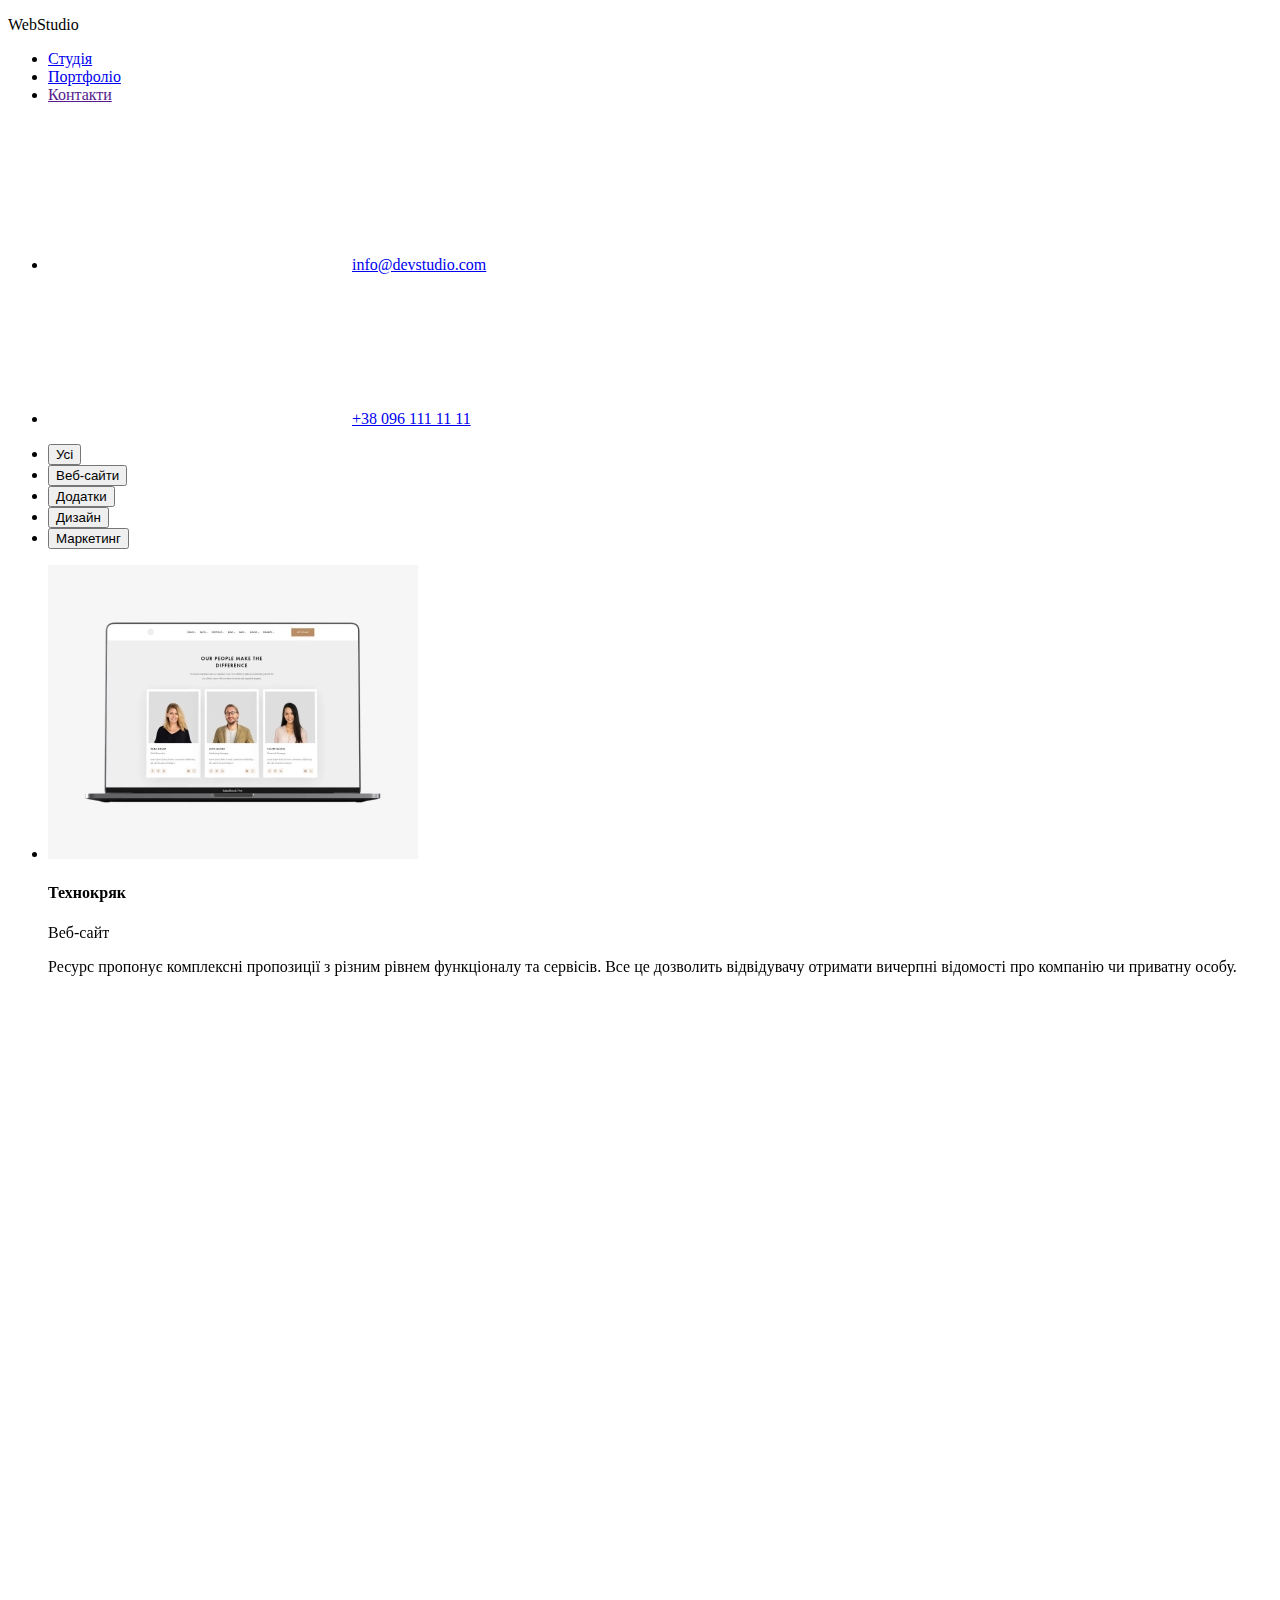
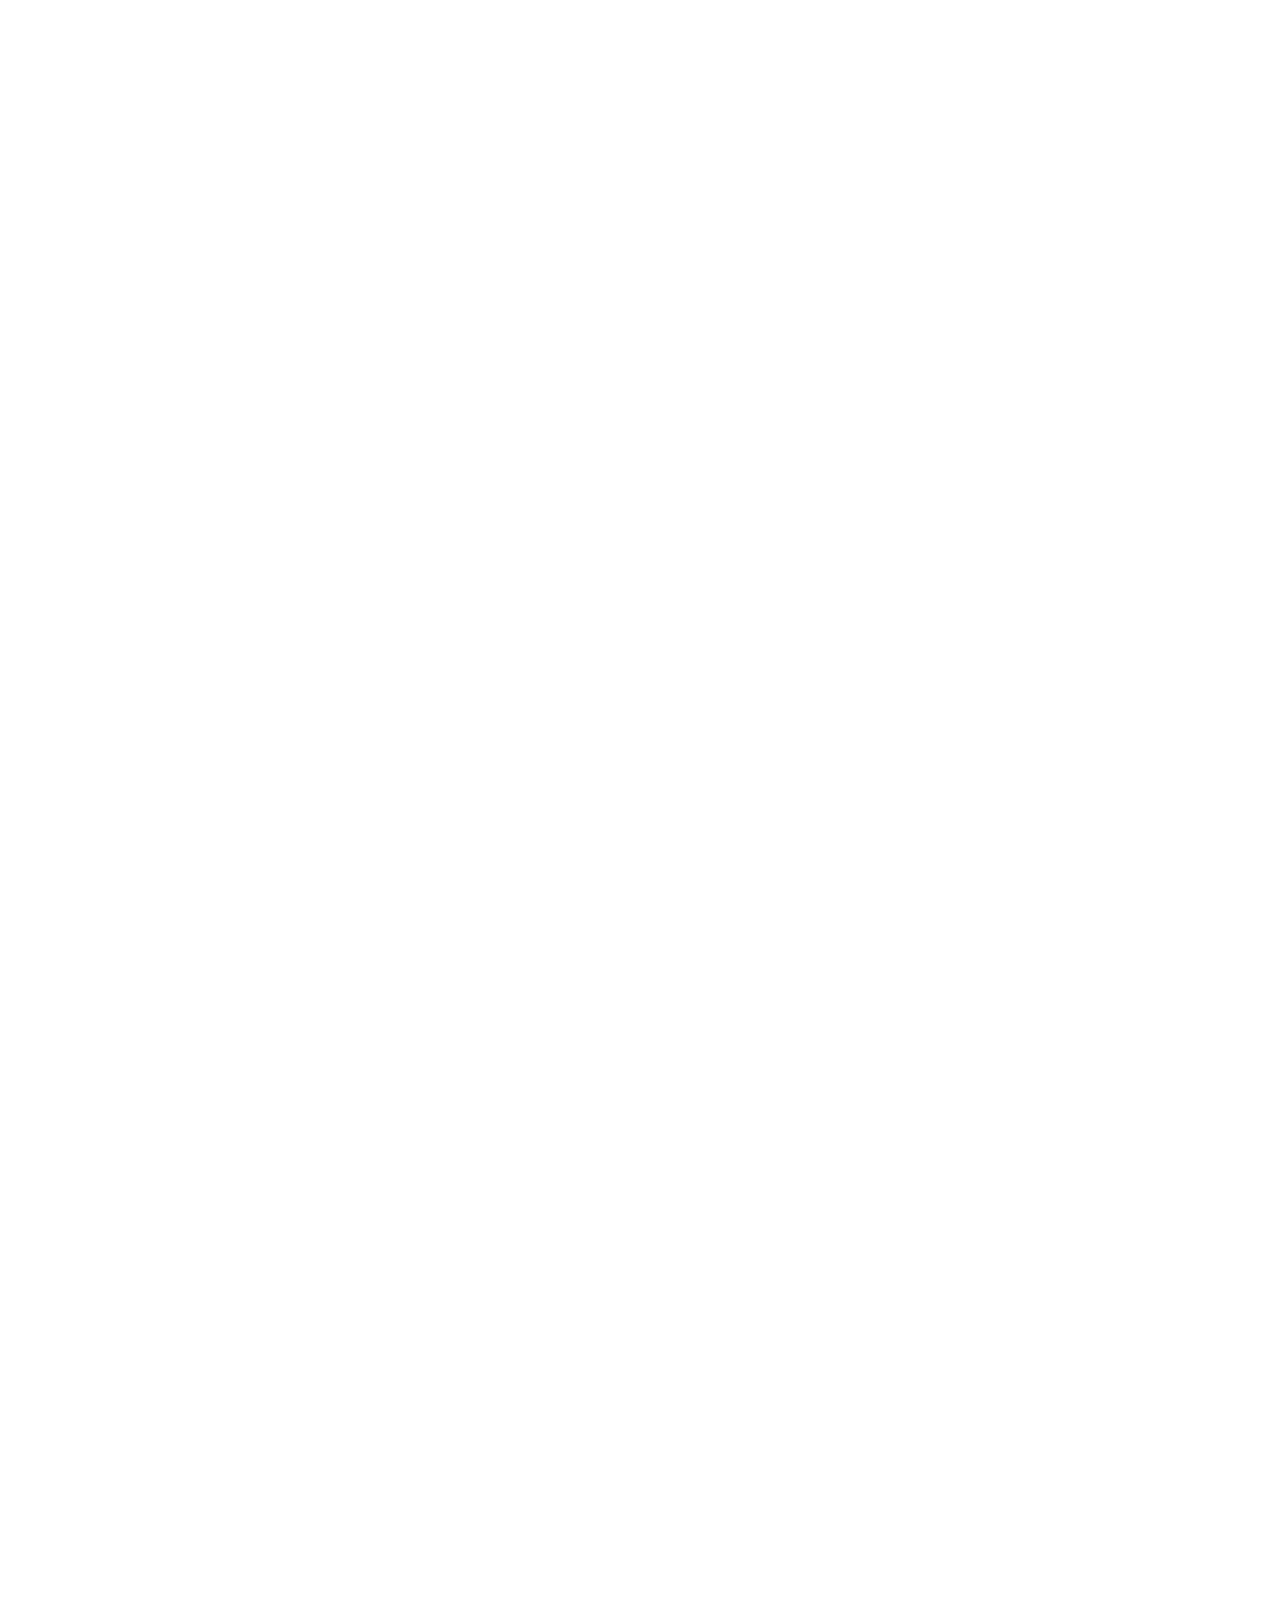
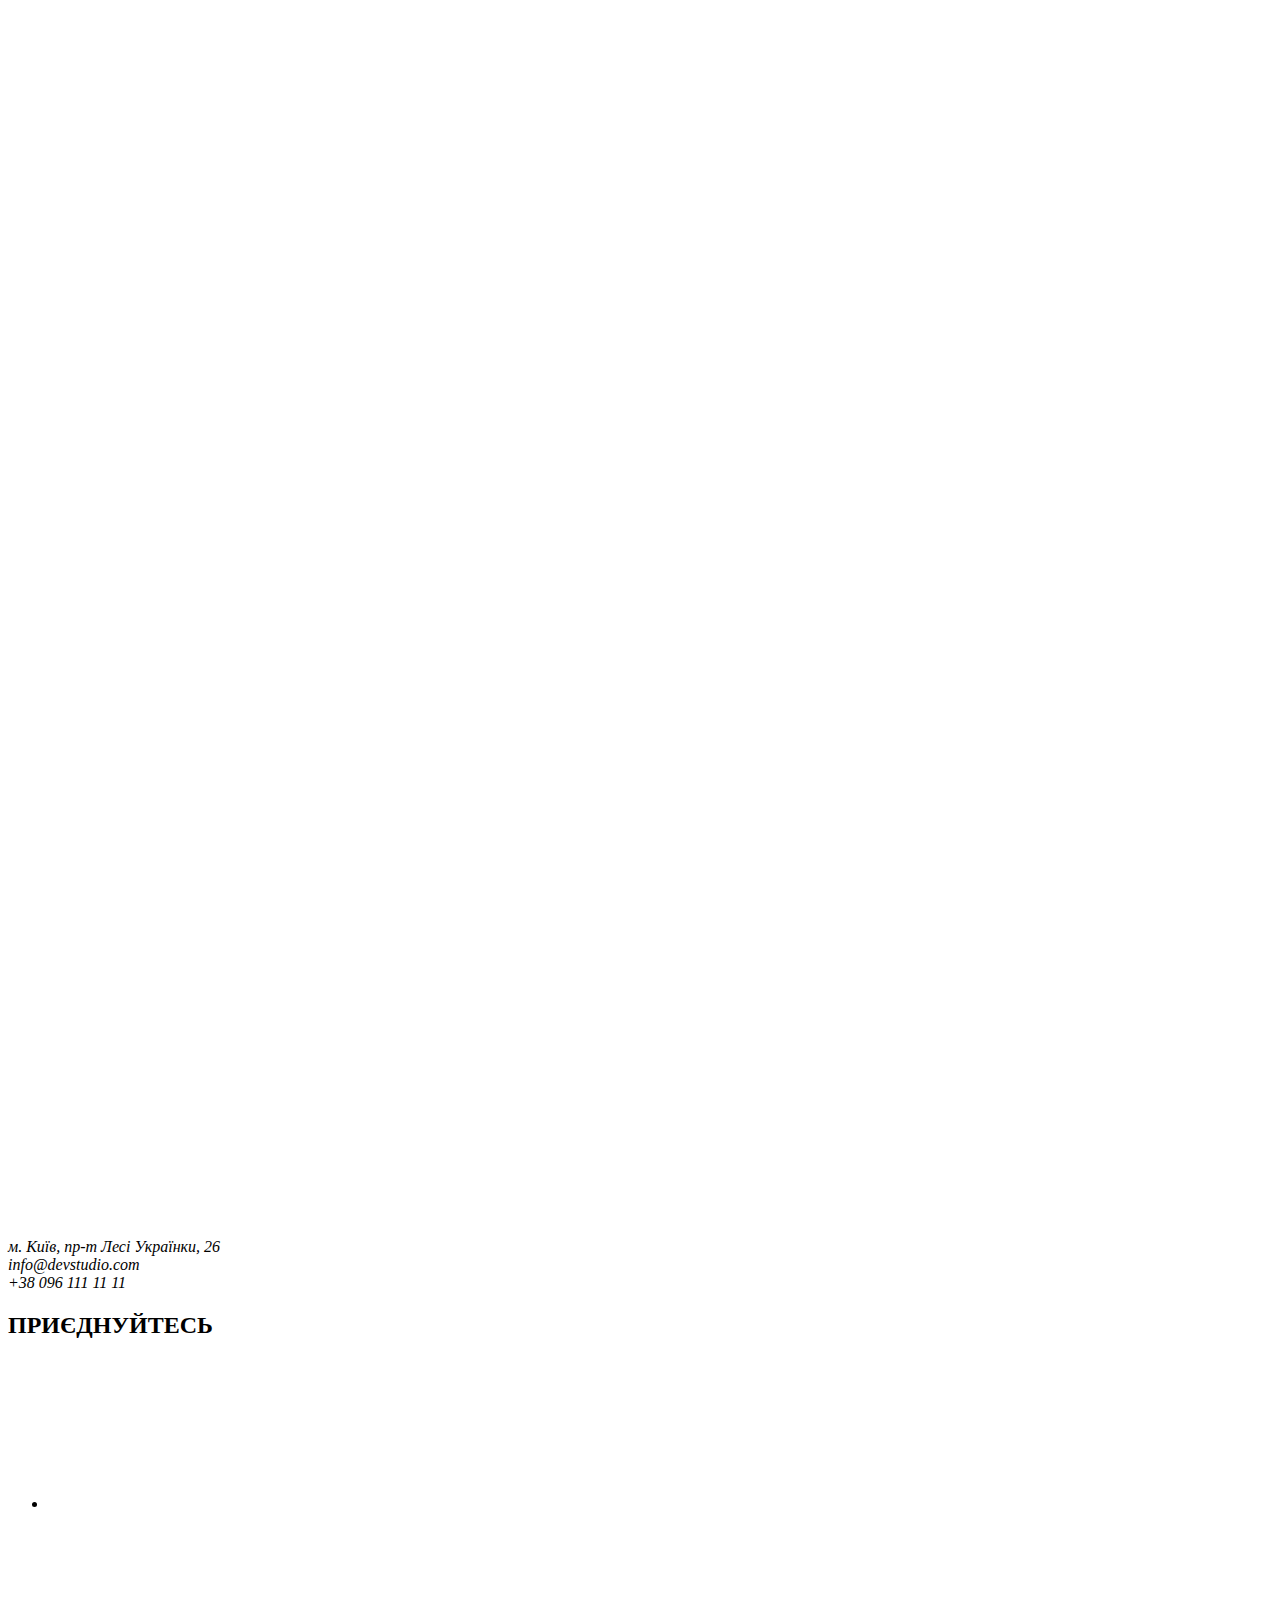
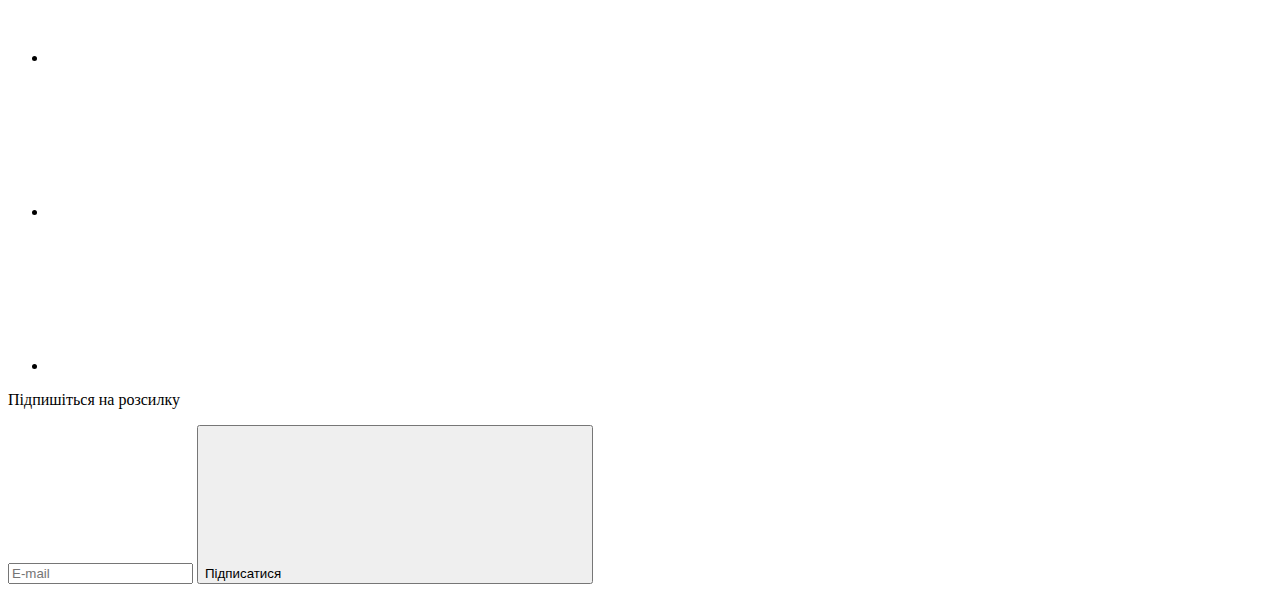
==== commit 6e737145: "." ====
--- a/portfolio.html
+++ b/portfolio.html
@@ -18,39 +18,45 @@
       crossorigin="anonymous"
       referrerpolicy="no-referrer"
     />
+    <link rel="stylesheet" href="./css/main.min.css">
+    <link href="https://unpkg.com/aos@2.3.1/dist/aos.css" rel="stylesheet">
+    <link
+    rel="stylesheet"
+    href="https://cdnjs.cloudflare.com/ajax/libs/animate.css/4.1.1/animate.min.css"
+  />
     <link rel="stylesheet" href="./css/style.css" />
   </head>
   <body class="body">
     <header class="header">
-      <div class="container header-container">
-        <p class="header-logo">
-          Web<span class="header-logo-color">Studio</span>
+      <div class="container header__container">
+        <p class="header__logo">
+          Web<span class="header__logo-color">Studio</span>
         </p>
-        <ul class="header-list">
-          <li class="header-item">
-            <a href="./index.html" class="header-link">Студія</a>
-          </li>
-          <li class="header-item">
-            <a href="./portfolio.html" class="header-link">Портфоліо</a>
-          </li>
-          <li class="header-item">
-            <a href="" class="header-link">Контакти</a>
+        <ul class="header__list">
+          <li class="header__item">
+            <a href="./index.html" class="header__link">Студія</a>
+          </li>
+          <li class="header__item">
+            <a href="./portfolio.html" class="header__link">Портфоліо</a>
+          </li>
+          <li class="header__item">
+            <a href="" class="header__link">Контакти</a>
           </li>
         </ul>
-        <ul class="header-contacts">
-          <li class="header-contact-item">
-            <svg class="header-gmail-logo">
+        <ul class="header__contacts">
+          <li class="header__content">
+            <svg class="header__gmail">
               <use href="./images/icons.svg#icon-gmail"></use>
             </svg>
-            <a href="mailto:info@devstudio.com" class="header-contact"
+            <a href="mailto:info@devstudio.com" class="header__contact"
               >info@devstudio.com</a
             >
           </li>
-          <li class="header-contact-item">
-            <svg class="header-phone-logo">
+          <li class="header__content">
+            <svg class="header__phone">
               <use href="./images/icons.svg#icon-phone"></use>
             </svg>
-            <a href="tel:+380961111111" class="header-contact"
+            <a href="tel:+380961111111" class="header__contact"
               >+38 096 111 11 11</a
             >
           </li>
@@ -59,192 +65,201 @@
     </header>
     <main class="portfolio">
       <div class="container">
-        <ul class="portfolio-buttonlist">
-          <li class="portfolio-buttons">
-            <button class="portfolio-button">Усі</button>
-          </li>
-          <li class="portfolio-buttons">
-            <button class="portfolio-button">Веб-сайти</button>
-          </li>
-          <li class="portfolio-buttons">
-            <button class="portfolio-button">Додатки</button>
-          </li>
-          <li class="portfolio-buttons">
-            <button class="portfolio-button">Дизайн</button>
-          </li>
-          <li class="portfolio-buttons">
-            <button class="portfolio-button">Маркетинг</button>
+        <ul class="portfolio__buttonlist">
+          <li class="portfolio__buttons">
+            <button class="portfolio__button" data-aos="zoom-in-down">Усі</button>
+          </li>
+          <li class="portfolio__buttons">
+            <button class="portfolio__button" data-aos="zoom-in-down">Веб-сайти</button>
+          </li>
+          <li class="portfolio__buttons">
+            <button class="portfolio__button" data-aos="zoom-in-down">Додатки</button>
+          </li>
+          <li class="portfolio__buttons">
+            <button class="portfolio__button" data-aos="zoom-in-down">Дизайн</button>
+          </li>
+          <li class="portfolio__buttons">
+            <button class="portfolio__button" data-aos="zoom-in-down">Маркетинг</button>
           </li>
         </ul>
-        <ul class="portfolio-poster">
-          <li class="portfolio-posters">
-            <img
-              class="portfolio-picture"
+        <ul class="portfolio__poster">
+          <li class="portfolio__posters" data-aos="fade-up"
+     data-aos-anchor-placement="top-bottom">
+            <img
+              class="portfolio__picture"
               src="./images/card1.webp"
               alt="Технокряк"
             />
-            <div class="portfolio-containre">
-              <h4 class="portfolio-name">Технокряк</h4>
-              <p class="portfolio-text">Веб-сайт</p>
-
-            </div>
-              <div class="overlay">
-                <p class="overlay-text">
-                  Ресурс пропонує комплексні пропозиції з різним рівнем
-                  функціоналу та сервісів. Все це дозволить відвідувачу отримати
-                  вичерпні відомості про компанію чи приватну особу.
-                </p>
-              </div>
-          </li>
-          <li class="portfolio-posters">
-            <img
-              class="portfolio-picture"
+            <div class="portfolio__containre">
+              <h4 class="portfolio__name">Технокряк</h4>
+              <p class="portfolio__text">Веб-сайт</p>
+
+            </div>
+              <div class="overlay">
+                <p class="overlay__text">
+                  Ресурс пропонує комплексні пропозиції з різним рівнем
+                  функціоналу та сервісів. Все це дозволить відвідувачу отримати
+                  вичерпні відомості про компанію чи приватну особу.
+                </p>
+              </div>
+          </li>
+          <li class="portfolio__posters" data-aos="fade-up"
+     data-aos-anchor-placement="top-bottom">
+            <img
+              class="portfolio__picture"
               src="./images/card2.webp"
               alt="Постер New Orlean vs Golden Star"
             />
-            <div class="portfolio-containre">
-              <h4 class="portfolio-name">Постер New Orlean vs Golden Star</h4>
-              <p class="portfolio-text">Дизайн</p>
-
-            </div>
-              <div class="overlay">
-                <p class="overlay-text">
-                  Ресурс пропонує комплексні пропозиції з різним рівнем
-                  функціоналу та сервісів. Все це дозволить відвідувачу отримати
-                  вичерпні відомості про компанію чи приватну особу.
-                </p>
-              </div>
-          </li>
-          <li class="portfolio-posters">
-            <img
-              class="portfolio-picture"
+            <div class="portfolio__containre">
+              <h4 class="portfolio__name">Постер New Orlean vs Golden Star</h4>
+              <p class="portfolio__text">Дизайн</p>
+
+            </div>
+              <div class="overlay">
+                <p class="overlay__text">
+                  Ресурс пропонує комплексні пропозиції з різним рівнем
+                  функціоналу та сервісів. Все це дозволить відвідувачу отримати
+                  вичерпні відомості про компанію чи приватну особу.
+                </p>
+              </div>
+          </li>
+          <li class="portfolio__posters" data-aos="fade-up"
+     data-aos-anchor-placement="top-bottom">
+            <img
+              class="portfolio__picture"
               src="./images/card3.webp"
               alt="Ресторан Seafood"
             />
-            <div class="portfolio-containre">
-              <h4 class="portfolio-name">Ресторан Seafood</h4>
-              <p class="portfolio-text">Додаток</p>
-
-            </div>
-              <div class="overlay">
-                <p class="overlay-text">
-                  Ресурс пропонує комплексні пропозиції з різним рівнем
-                  функціоналу та сервісів. Все це дозволить відвідувачу отримати
-                  вичерпні відомості про компанію чи приватну особу.
-                </p>
-              </div>
-          </li>
-          <li class="portfolio-posters">
-            <img
-              class="portfolio-picture"
+            <div class="portfolio__containre">
+              <h4 class="portfolio__name">Ресторан Seafood</h4>
+              <p class="portfolio__text">Додаток</p>
+
+            </div>
+              <div class="overlay">
+                <p class="overlay__text">
+                  Ресурс пропонує комплексні пропозиції з різним рівнем
+                  функціоналу та сервісів. Все це дозволить відвідувачу отримати
+                  вичерпні відомості про компанію чи приватну особу.
+                </p>
+              </div>
+          </li>
+          <li class="portfolio__posters" data-aos="fade-up"
+     data-aos-anchor-placement="top-bottom">
+            <img
+              class="portfolio__picture"
               src="./images/card4.webp"
               alt="Проєкт Prime"
             />
-            <div class="portfolio-containre">
-              <h4 class="portfolio-name">Проєкт Prime</h4>
-              <p class="portfolio-text">Маркетинг</p>
-
-            </div>
-              <div class="overlay">
-                <p class="overlay-text">
-                  Ресурс пропонує комплексні пропозиції з різним рівнем
-                  функціоналу та сервісів. Все це дозволить відвідувачу отримати
-                  вичерпні відомості про компанію чи приватну особу.
-                </p>
-              </div>
-          </li>
-          <li class="portfolio-posters">
-            <img
-              class="portfolio-picture"
+            <div class="portfolio__containre">
+              <h4 class="portfolio__name">Проєкт Prime</h4>
+              <p class="portfolio__text">Маркетинг</p>
+
+            </div>
+              <div class="overlay">
+                <p class="overlay__text">
+                  Ресурс пропонує комплексні пропозиції з різним рівнем
+                  функціоналу та сервісів. Все це дозволить відвідувачу отримати
+                  вичерпні відомості про компанію чи приватну особу.
+                </p>
+              </div>
+          </li>
+          <li class="portfolio__posters" data-aos="fade-up"
+     data-aos-anchor-placement="top-bottom">
+            <img
+              class="portfolio__picture"
               src="./images/card5.webp"
               alt="Проєкт Boxes"
             />
-            <div class="portfolio-containre">
-              <h4 class="portfolio-name">Проєкт Boxes</h4>
-              <p class="portfolio-text">Додаток</p>
-
-            </div>
-              <div class="overlay">
-                <p class="overlay-text">
-                  Ресурс пропонує комплексні пропозиції з різним рівнем
-                  функціоналу та сервісів. Все це дозволить відвідувачу отримати
-                  вичерпні відомості про компанію чи приватну особу.
-                </p>
-              </div>
-          </li>
-          <li class="portfolio-posters">
-            <img
-              class="portfolio-picture"
+            <div class="portfolio__containre">
+              <h4 class="portfolio__name">Проєкт Boxes</h4>
+              <p class="portfolio__text">Додаток</p>
+
+            </div>
+              <div class="overlay">
+                <p class="overlay__text">
+                  Ресурс пропонує комплексні пропозиції з різним рівнем
+                  функціоналу та сервісів. Все це дозволить відвідувачу отримати
+                  вичерпні відомості про компанію чи приватну особу.
+                </p>
+              </div>
+          </li>
+          <li class="portfolio__posters" data-aos="fade-up"
+     data-aos-anchor-placement="top-bottom">
+            <img
+              class="portfolio__picture"
               src="./images/card6.webp"
               alt="Inspiration has no Borders"
             />
-            <div class="portfolio-containre">
-              <h4 class="portfolio-name">Inspiration has no Borders</h4>
-              <p class="portfolio-text">Веб-сайт</p>
-
-            </div>
-              <div class="overlay">
-                <p class="overlay-text">
-                  Ресурс пропонує комплексні пропозиції з різним рівнем
-                  функціоналу та сервісів. Все це дозволить відвідувачу отримати
-                  вичерпні відомості про компанію чи приватну особу.
-                </p>
-              </div>
-          </li>
-          <li class="portfolio-posters">
-            <img
-              class="portfolio-picture"
+            <div class="portfolio__containre">
+              <h4 class="portfolio__name">Inspiration has no Borders</h4>
+              <p class="portfolio__text">Веб-сайт</p>
+
+            </div>
+              <div class="overlay">
+                <p class="overlay__text">
+                  Ресурс пропонує комплексні пропозиції з різним рівнем
+                  функціоналу та сервісів. Все це дозволить відвідувачу отримати
+                  вичерпні відомості про компанію чи приватну особу.
+                </p>
+              </div>
+          </li>
+          <li class="portfolio__posters" data-aos="fade-up"
+     data-aos-anchor-placement="top-bottom">
+            <img
+              class="portfolio__picture"
               src="./images/card7.webp"
               alt="Видання Limited Edition"
             />
-            <div class="portfolio-containre">
-              <h4 class="portfolio-name">Видання Limited Edition</h4>
-              <p class="portfolio-text">Дизайн</p>
-
-            </div>
-              <div class="overlay">
-                <p class="overlay-text">
-                  Ресурс пропонує комплексні пропозиції з різним рівнем
-                  функціоналу та сервісів. Все це дозволить відвідувачу отримати
-                  вичерпні відомості про компанію чи приватну особу.
-                </p>
-              </div>
-          </li>
-          <li class="portfolio-posters">
-            <img
-              class="portfolio-picture"
+            <div class="portfolio__containre">
+              <h4 class="portfolio__name">Видання Limited Edition</h4>
+              <p class="portfolio__text">Дизайн</p>
+
+            </div>
+              <div class="overlay">
+                <p class="overlay__text">
+                  Ресурс пропонує комплексні пропозиції з різним рівнем
+                  функціоналу та сервісів. Все це дозволить відвідувачу отримати
+                  вичерпні відомості про компанію чи приватну особу.
+                </p>
+              </div>
+          </li>
+          <li class="portfolio__posters" data-aos="fade-up"
+     data-aos-anchor-placement="top-bottom">
+            <img
+              class="portfolio__picture"
               src="./images/card8.webp"
               alt="Проєкт LAB"
             />
-            <div class="portfolio-containre">
-              <h4 class="portfolio-name">Проєкт LAB</h4>
-              <p class="portfolio-text">Маркетинг</p>
-
-            </div>
-              <div class="overlay">
-                <p class="overlay-text">
-                  Ресурс пропонує комплексні пропозиції з різним рівнем
-                  функціоналу та сервісів. Все це дозволить відвідувачу отримати
-                  вичерпні відомості про компанію чи приватну особу.
-                </p>
-              </div>
-          </li>
-          <li class="portfolio-posters">
-            <img
-              class="portfolio-picture"
+            <div class="portfolio__containre">
+              <h4 class="portfolio__name">Проєкт LAB</h4>
+              <p class="portfolio__text">Маркетинг</p>
+
+            </div>
+              <div class="overlay">
+                <p class="overlay__text">
+                  Ресурс пропонує комплексні пропозиції з різним рівнем
+                  функціоналу та сервісів. Все це дозволить відвідувачу отримати
+                  вичерпні відомості про компанію чи приватну особу.
+                </p>
+              </div>
+          </li>
+          <li class="portfolio__posters" data-aos="fade-up"
+     data-aos-anchor-placement="top-bottom">
+            <img
+              class="portfolio__picture"
               src="./images/card9.webp"
               alt="Growing Business"
             />
             <div class="overlay">
-              <p class="overlay-text">
+              <p class="overlay__text">
                 Ресурс пропонує комплексні пропозиції з різним рівнем
                 функціоналу та сервісів. Все це дозволить відвідувачу отримати
                 вичерпні відомості про компанію чи приватну особу.
               </p>
             </div>
-            <div class="portfolio-containre">
-              <h4 class="portfolio-name">Growing Business</h4>
-              <p class="portfolio-text">Додаток</p>
+            <div class="portfolio__containre">
+              <h4 class="portfolio__name">Growing Business</h4>
+              <p class="portfolio__text">Додаток</p>
               <!-- <div class="overlay">
                 <p class="overlay-text">
                   Ресурс пропонує комплексні пропозиції з різним рівнем
@@ -258,44 +273,44 @@
       </div>
     </main>
     <footer class="footer">
-      <div class="container footer-containre">
-        <div class="footer-first-part">
-          <p class="footer-logo">
-            Web<span class="footer-logo-color">Studio</span>
+      <div class="container footer__containre">
+        <div class="footer__first">
+          <p class="footer__logo" data-aos="zoom-in">
+            Web<span class="footer__color">Studio</span>
           </p>
-          <address class="footer-address-special">
+          <address class="footer__special">
             м. Київ, пр-т Лесі Українки, 26
           </address>
-          <address class="footer-address">info@devstudio.com</address>
-          <address class="footer-address">+38 096 111 11 11</address>
+          <address class="footer__address">info@devstudio.com</address>
+          <address class="footer__address">+38 096 111 11 11</address>
         </div>
-        <div class="footer-second-part">
-          <h2 class="footer-encourage">ПРИЄДНУЙТЕСЬ</h2>
-          <ul class="footer-list">
-            <li class="footer-list-item">
-              <a href="https://www.instagram.com/" class="footer-social">
-                <svg class="footer-services">
+        <div class="footer__second">
+          <h2 class="footer__encourage">ПРИЄДНУЙТЕСЬ</h2>
+          <ul class="footer__list">
+            <li class="footer__content">
+              <a href="https://www.instagram.com/" class="footer__social">
+                <svg class="footer__services">
                   <use href="./images/icons.svg#icon-instagram"></use>
                 </svg>
               </a>
             </li>
-            <li class="footer-list-item">
-              <a href="https://twitter.com/" class="footer-social">
-                <svg class="footer-services">
+            <li class="footer__content">
+              <a href="https://twitter.com/" class="footer__social">
+                <svg class="footer__services">
                   <use href="./images/icons.svg#icon-twitter"></use>
                 </svg>
               </a>
             </li>
-            <li class="footer-list-item">
-              <a href="https://www.facebook.com/" class="footer-social">
-                <svg class="footer-services">
+            <li class="footer__content">
+              <a href="https://www.facebook.com/" class="footer__social">
+                <svg class="footer__services">
                   <use href="./images/icons.svg#icon-facebook"></use>
                 </svg>
               </a>
             </li>
-            <li class="footer-list-item">
-              <a href="https://ua.linkedin.com/" class="footer-social">
-                <svg class="footer-services">
+            <li class="footer__content">
+              <a href="https://ua.linkedin.com/" class="footer__social">
+                <svg class="footer__services">
                   <use href="./images/icons.svg#icon-linkedin"></use>
                 </svg>
               </a>
@@ -303,19 +318,28 @@
           </ul>
         </div>
         <!-- третя частина футера -->
-        <div class="footer-third-part">
-          <p class="footer-form-text">Підпишіться на розсилку</p>
-          <div class="footer-form">
-            <input type="text" class="footer-form-input" placeholder="E-mail" />
-            <button class="footer-form-button">
-              <p class="footer-form-agreement">Підписатися</p>
-              <svg class="footer-form-svg">
+        <div class="footer__third">
+          <p class="footer__text">Підпишіться на розсилку</p>
+          <form class="footer__form">
+            <input
+              type="text"
+              class="footer__input"
+              placeholder="E-mail"
+              required=""
+            />
+            <button class="footer__button">
+              Підписатися
+              <svg class="footer__svg">
                 <use href="./images/modal_icons.svg#icon-send"></use>
               </svg>
             </button>
-          </div>
+          </form>
         </div>
       </div>
     </footer>
+    <script src="https://unpkg.com/aos@2.3.1/dist/aos.js"></script>
+    <script>
+      AOS.init();
+    </script>
   </body>
 </html>